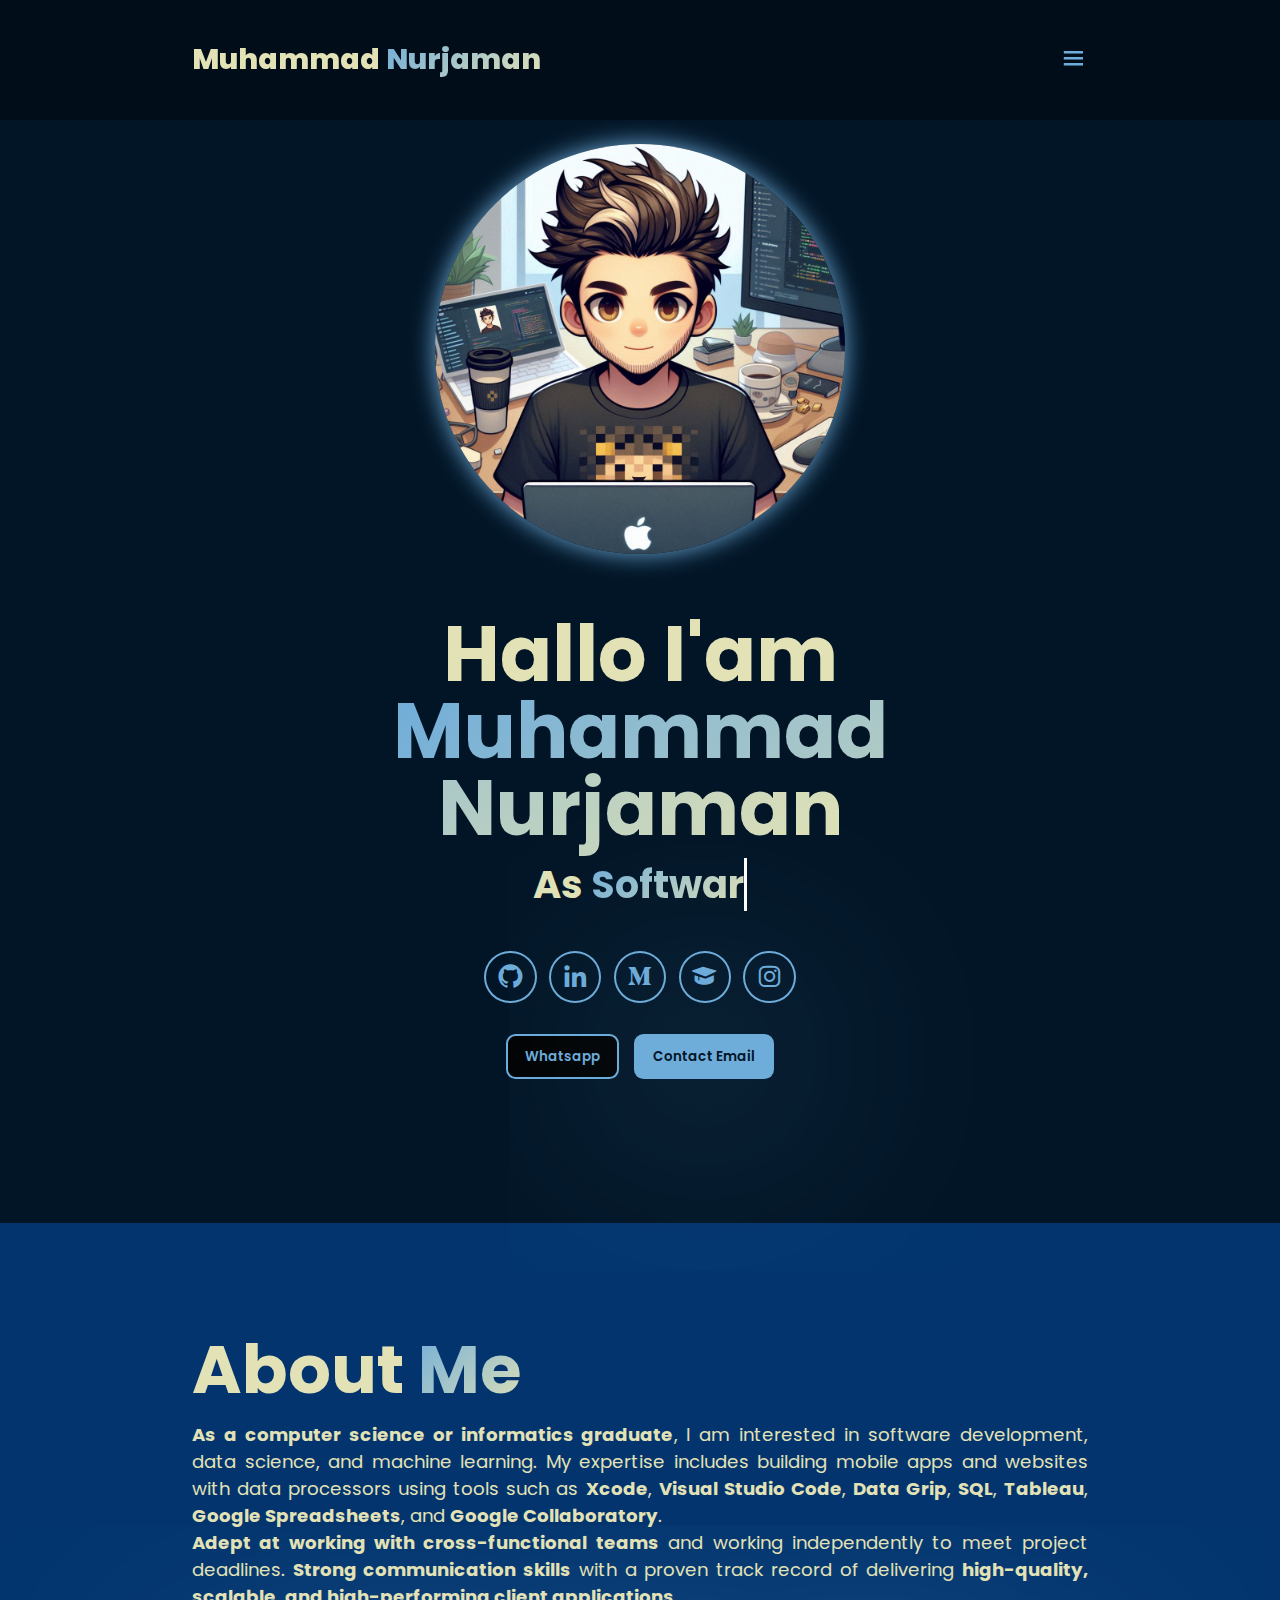
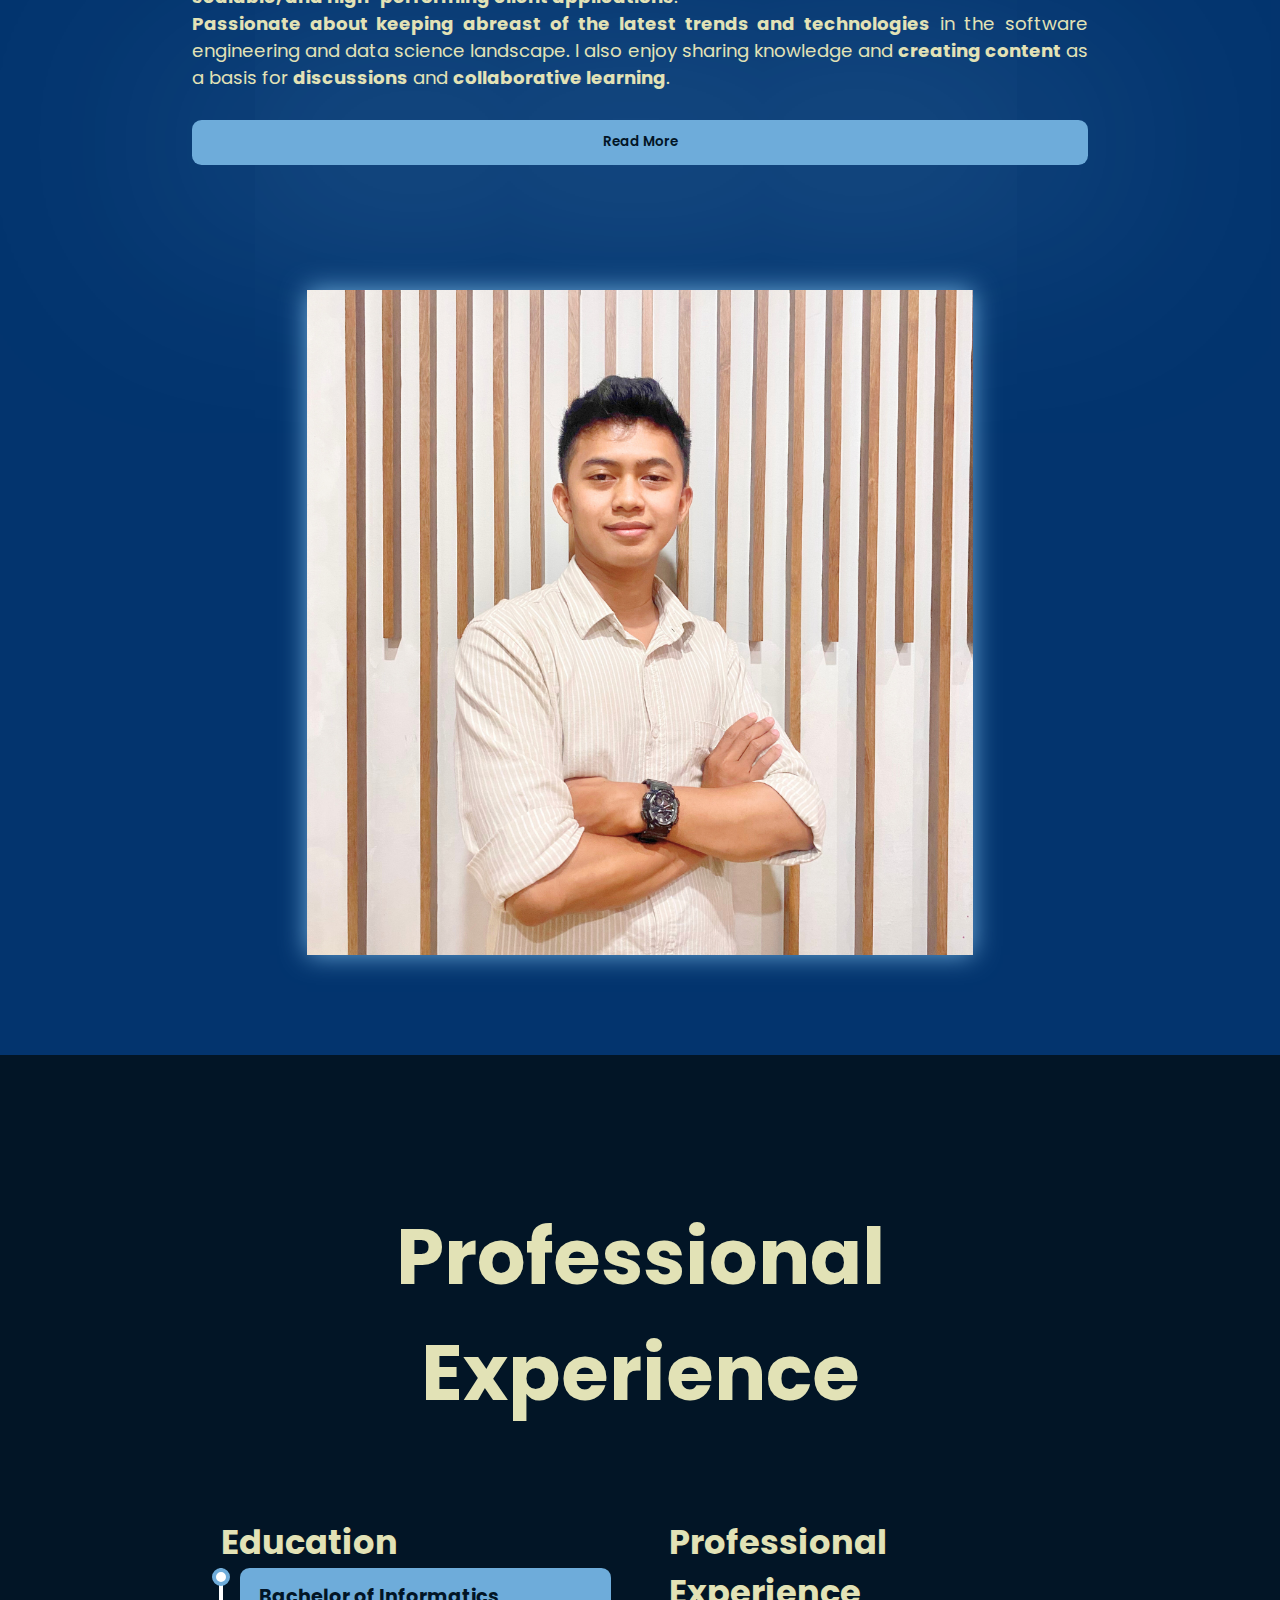
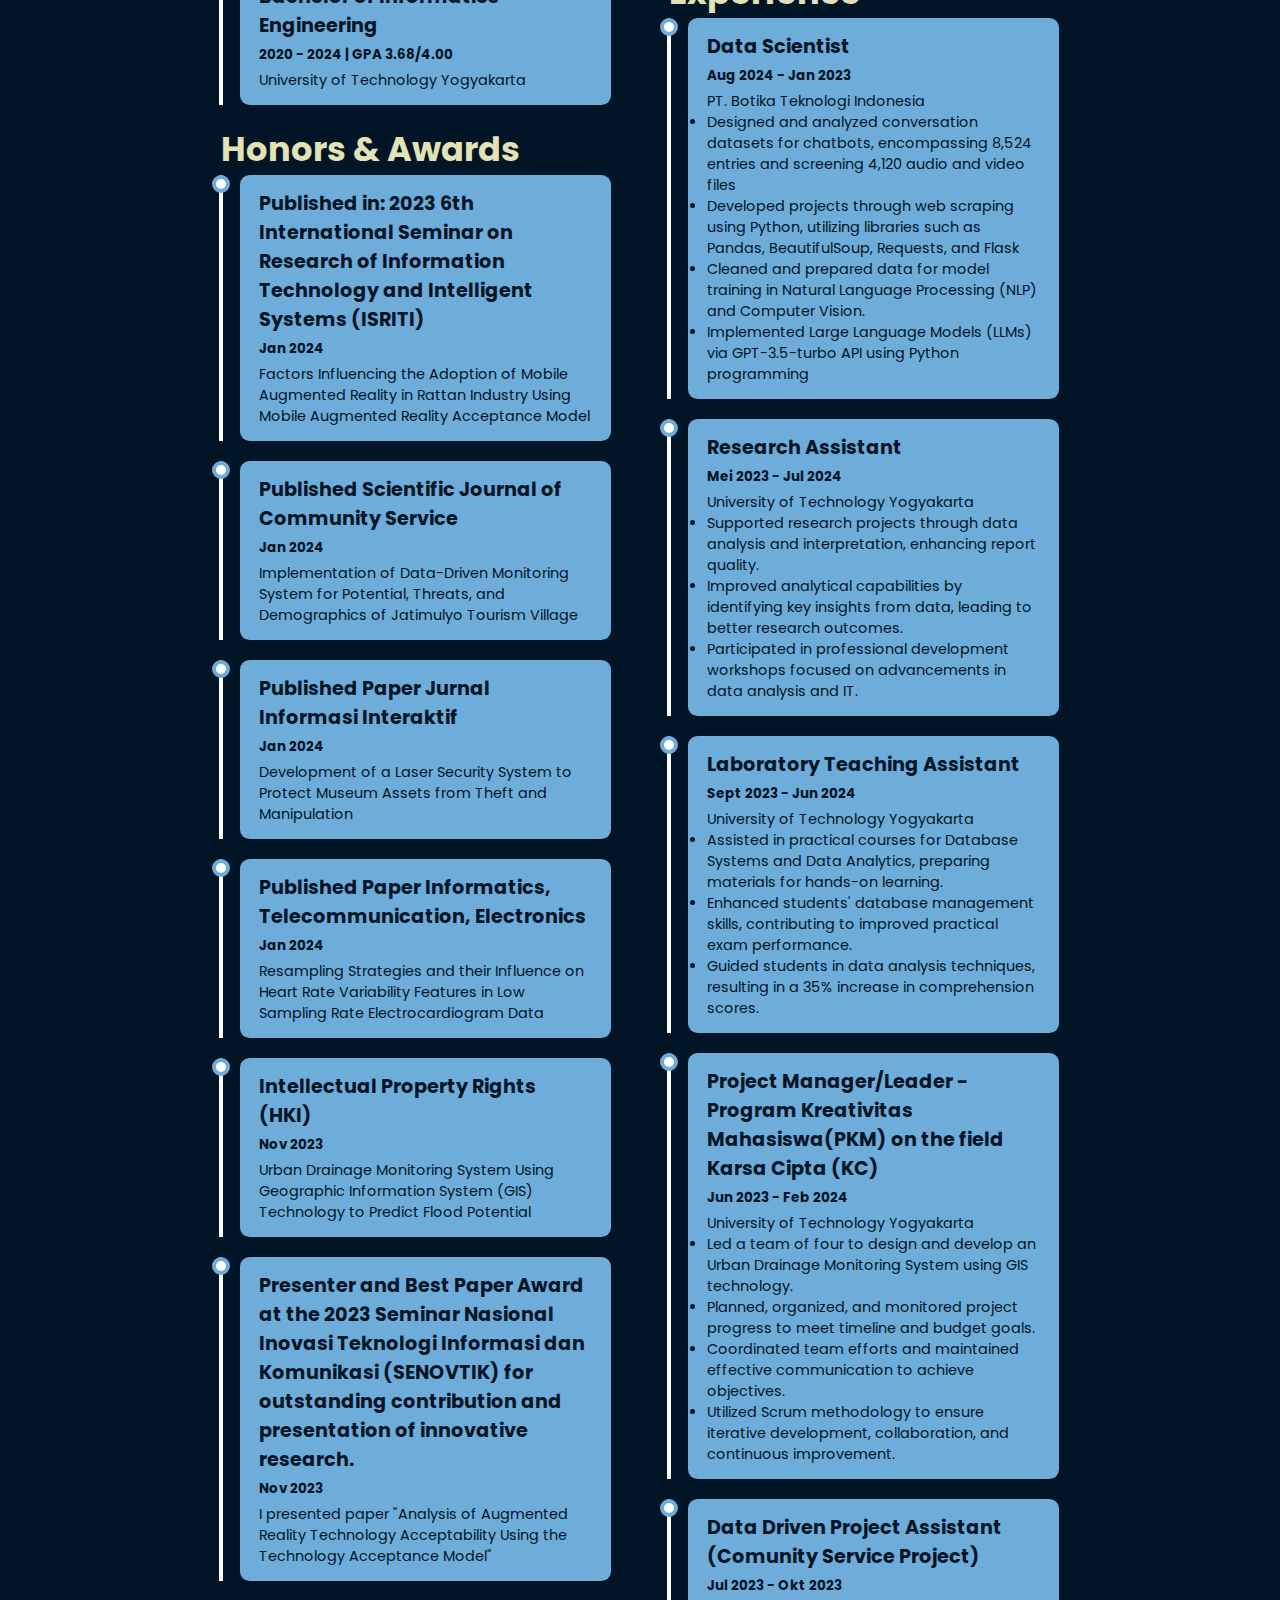
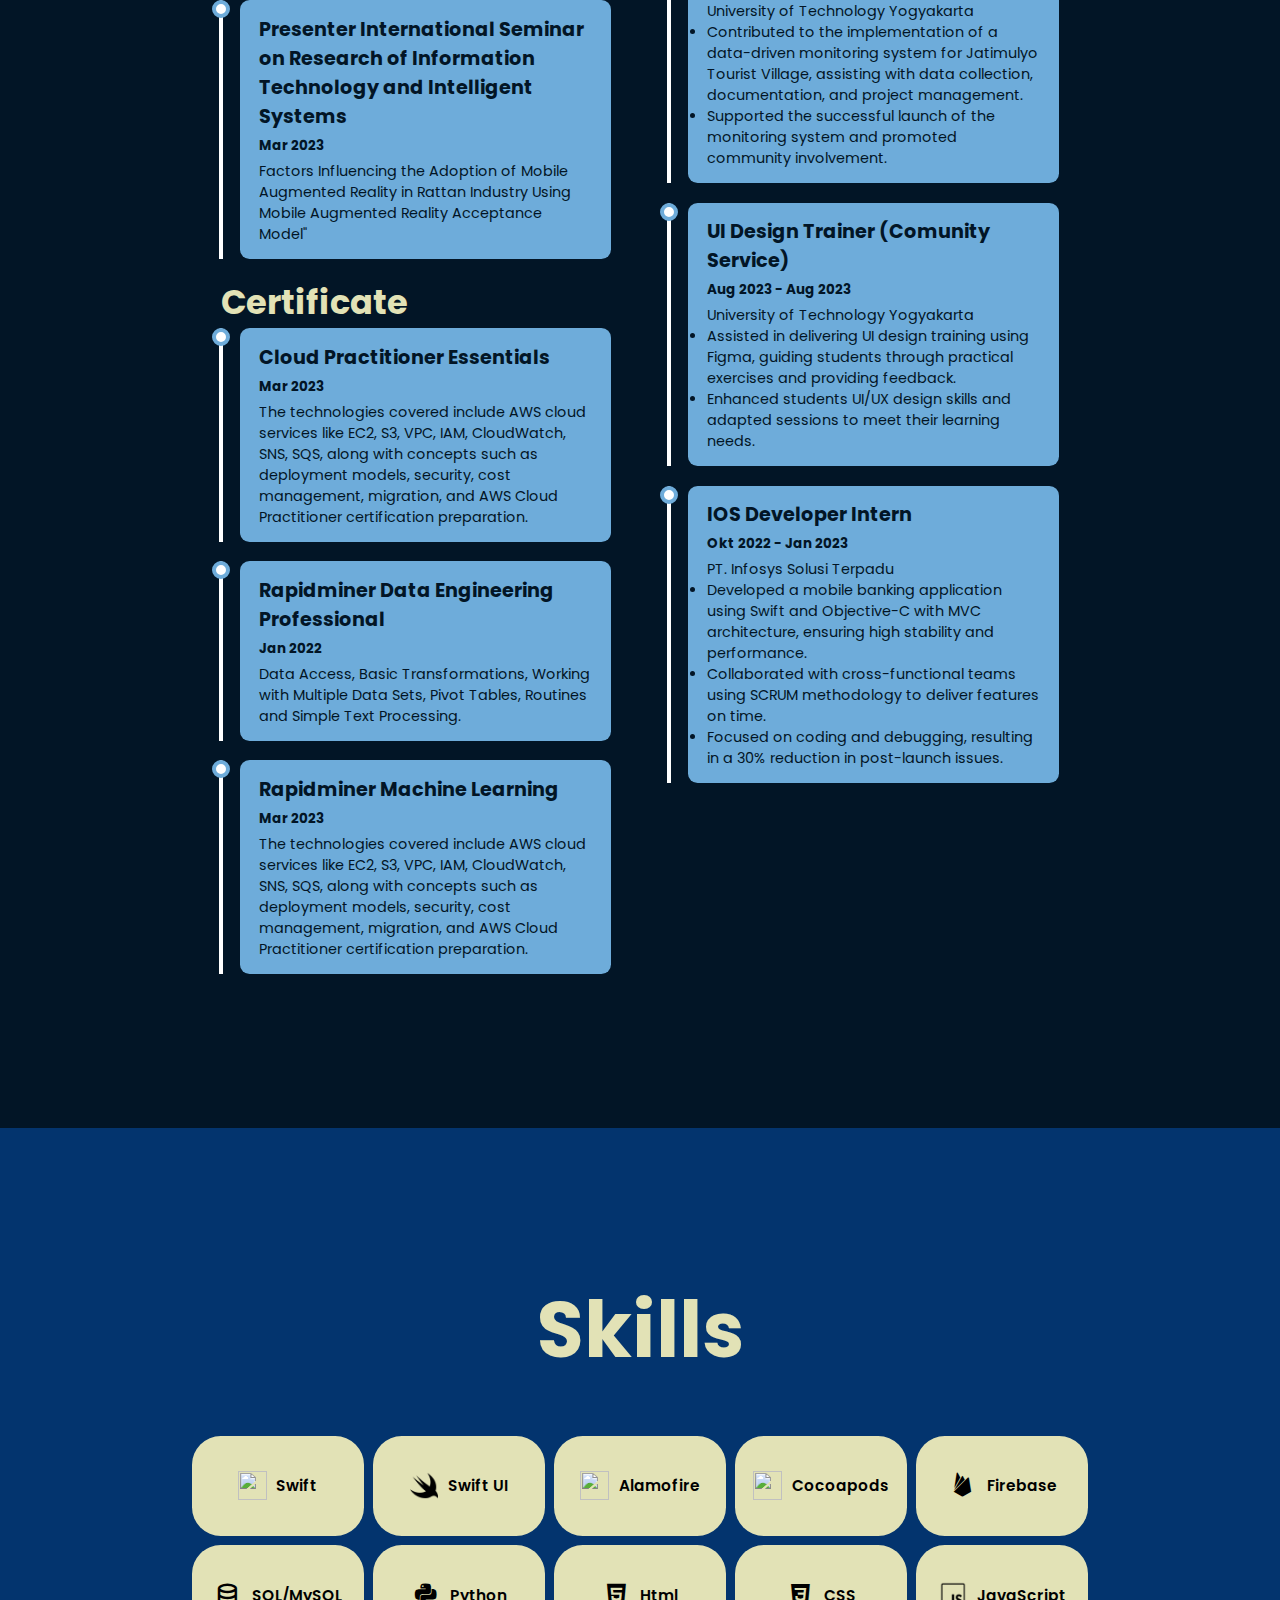
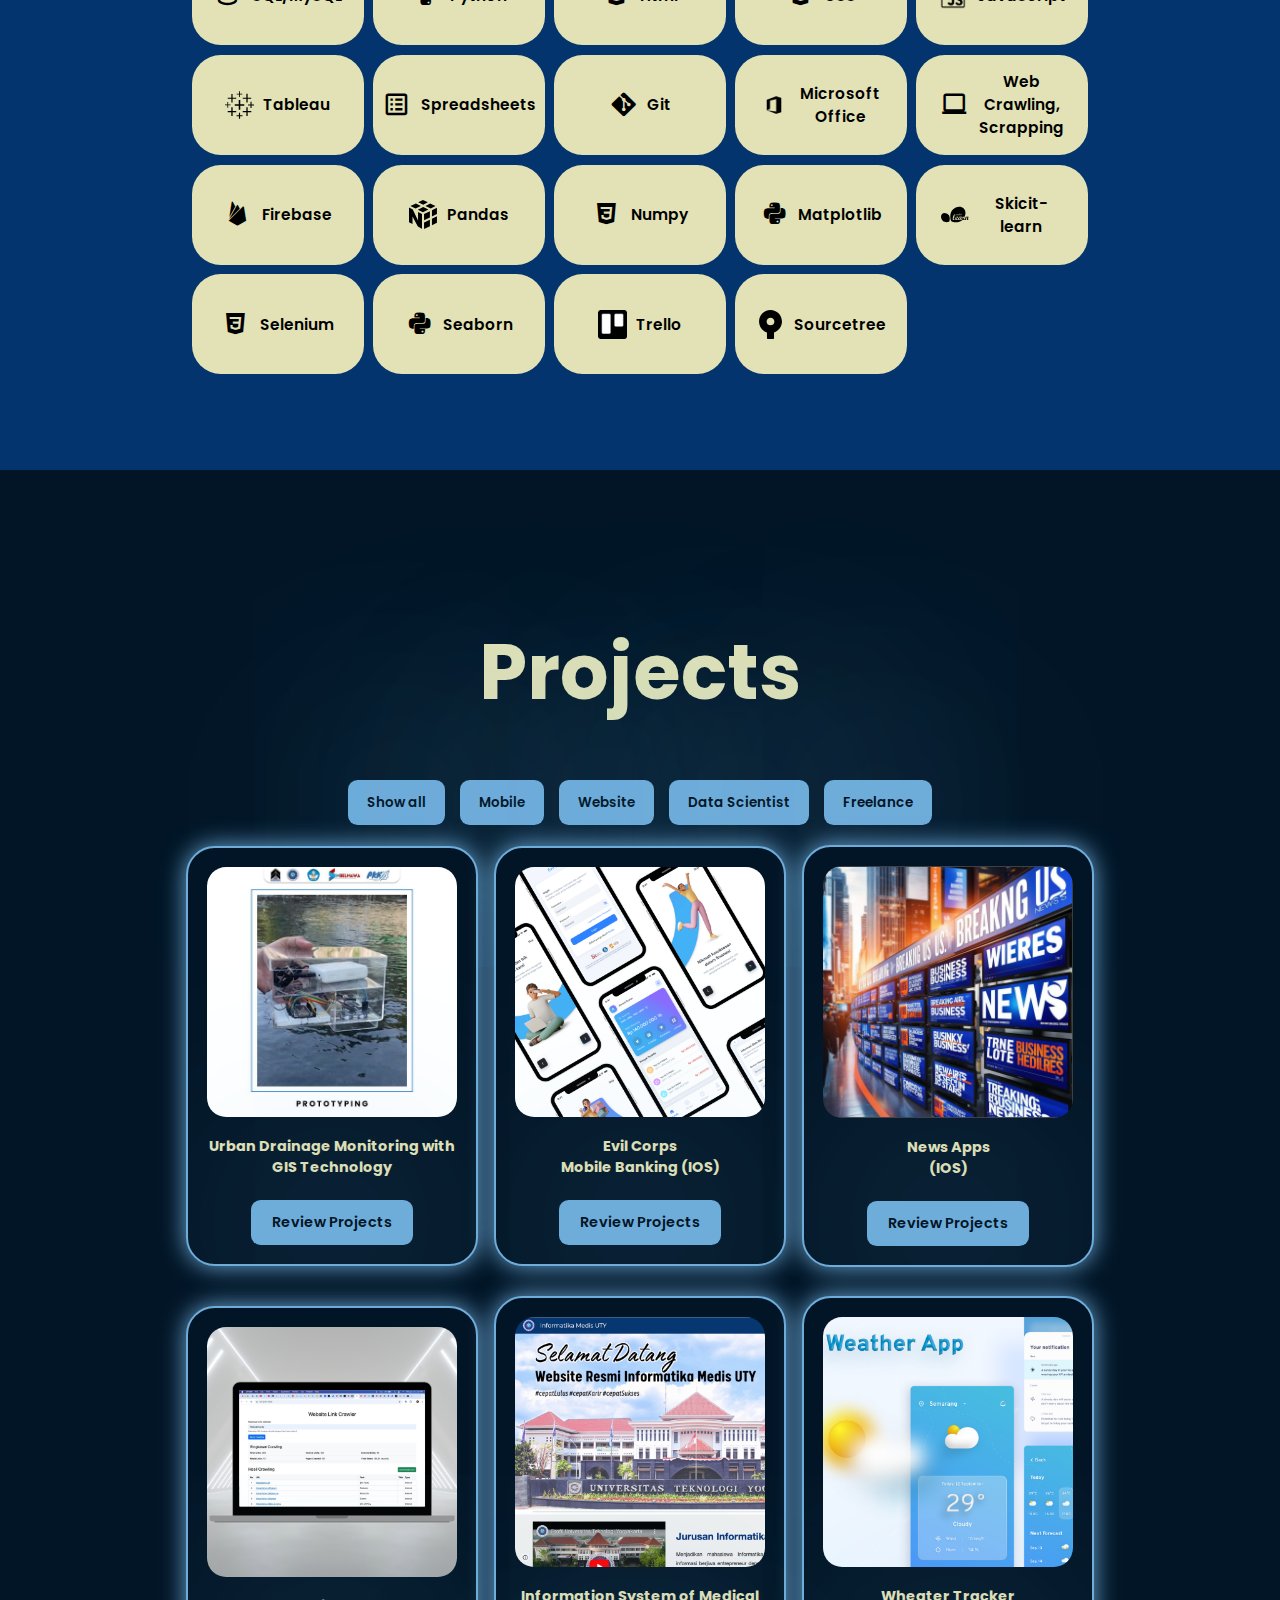
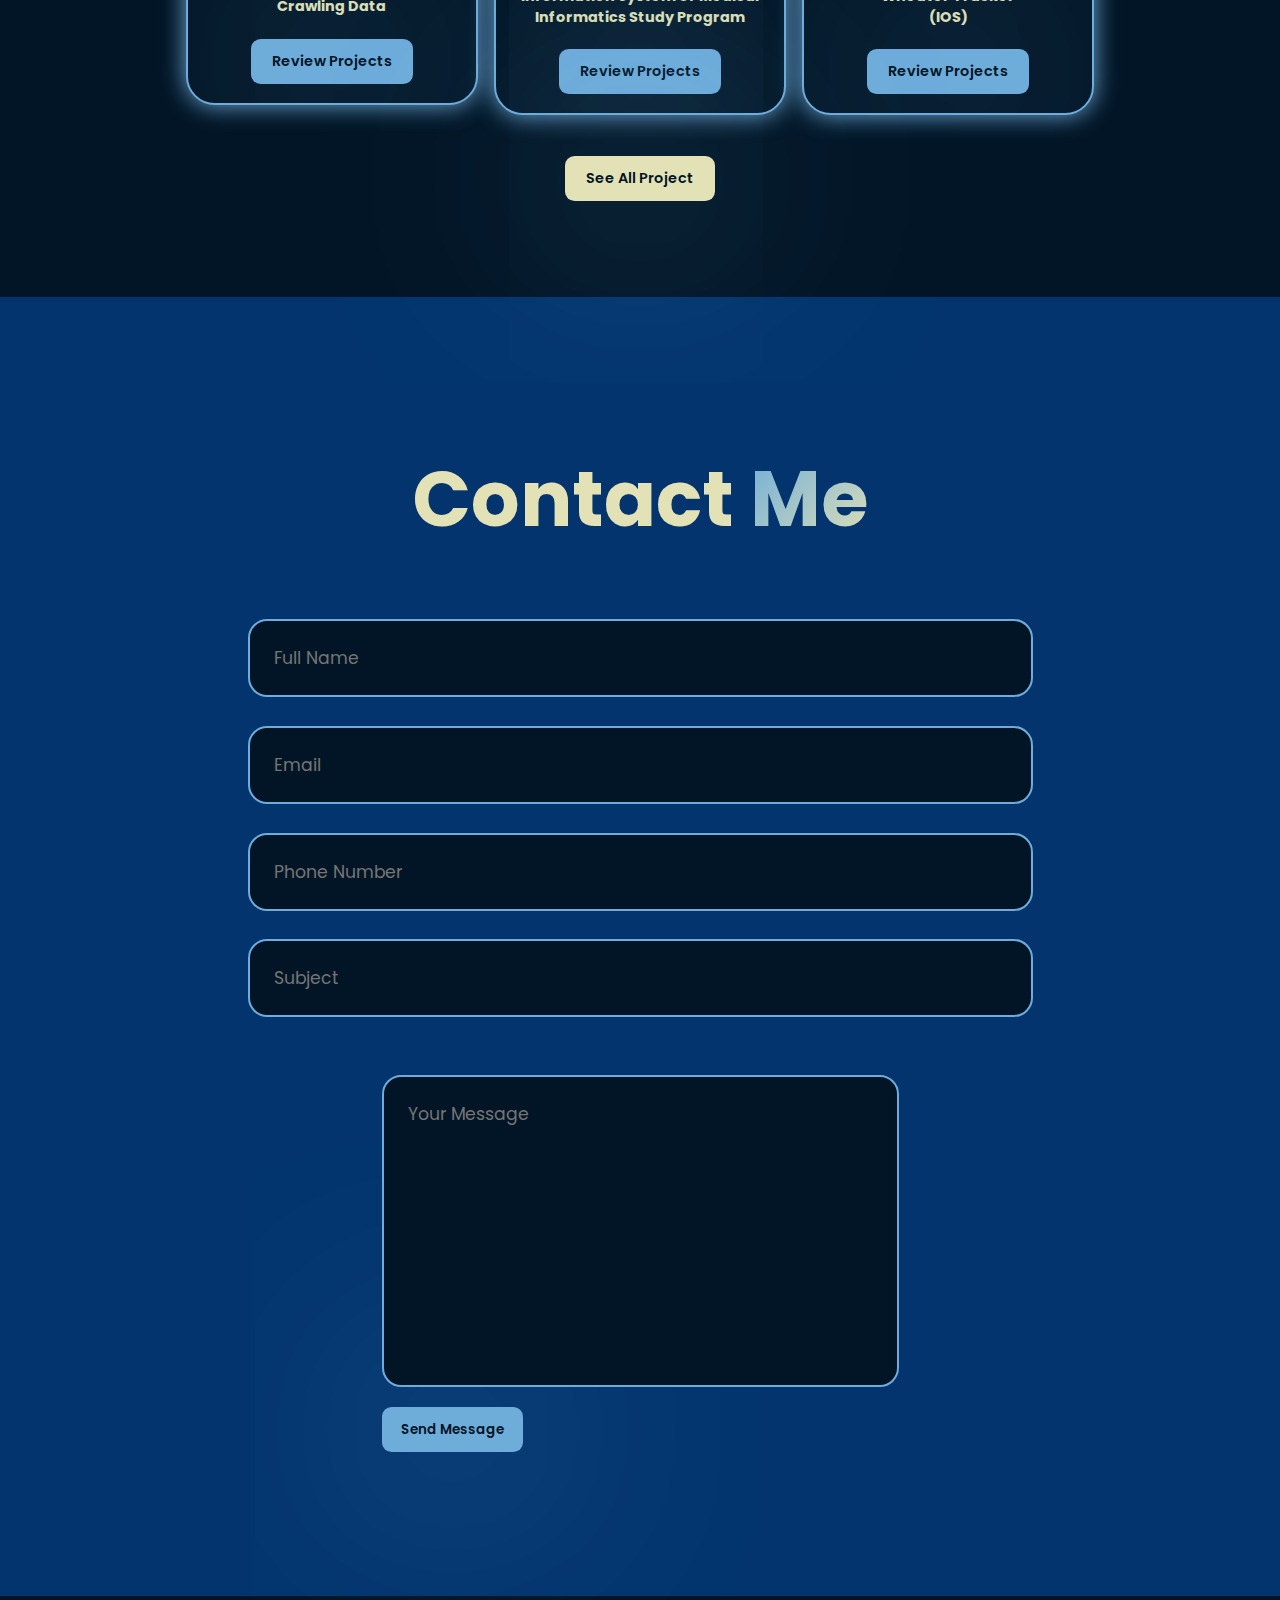
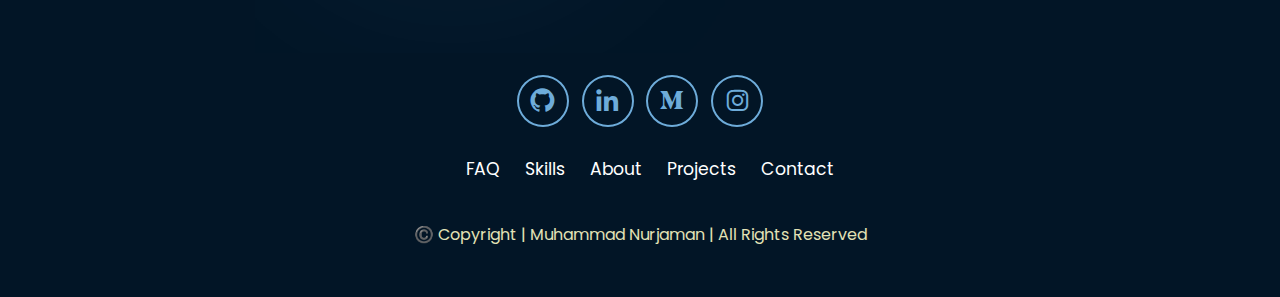
==== index.html @ c0adcf20 "add portfolio" ====
<!DOCTYPE html>
<html lang="en">
  <head>
    <meta charset="UTF-8" />
    <meta name="viewport" content="width=device-width, initial-scale=1.0" />
    <link rel="stylesheet" href="style.css" />
    <link href="https://unpkg.com/boxicons@2.1.4/css/boxicons.min.css" rel="stylesheet" />
    <link rel="preconnect" href="https://fonts.googleapis.com" />
    <link rel="preconnect" href="https://fonts.gstatic.com" crossorigin />
    <link href="https://fonts.googleapis.com/css2?family=Poppins:ital,wght@0,100;0,200;0,300;0,400;0,500;0,600;0,700;0,800;0,900;1,100;1,200;1,300;1,400;1,500;1,600;1,700;1,800;1,900&display=swap" rel="stylesheet" />
    
    
    <title>Mnrjaman Portfolio</title>
  </head>
  <body>
    <header class="header">
      <a href="#home" class="logo">Muhammad<span> Nurjaman</span></a>
      <i class="bx bx-menu" id="menu-icon"></i>
      <nav class="navbar">
        <a href="#home">Home</a>
        <a href="#about">About</a>
        <a href="#experience">Experience</a>
        <a href="#skills">Skills</a>
        <a href="#projects">Projects</a>
        <a href="#contact">Contact</a>
      </nav>

    </header>

    <section class="home" id="home">
      <div class="home-content">
        <h1>Hallo I'am <span>Muhammad Nurjaman</span></h1>
        <h3>As <a href="" class="typewrite" data-period="2000" data-type='[ "Software Engineer", "Data Scientist", "Researcher" ]'><span class="wrap"></span>
        </a>
        </h3>


        <div class="social-icons">
          <a href="https://github.com/mnurjaman" target="_blank">
            <i class="bx bxl-github"></i>
          </a>

          <a href="https://www.linkedin.com/in/muhammadnurjaman/" target="_blank">
            <i class="bx bxl-linkedin"></i>
          </a>

          <a href="https://medium.com/@mnurjaman035" target="_blank">
            <i class="bx bxl-medium"></i>
          </a>
          <a href="https://scholar.google.com/citations?hl=id&user=GEvh4AQAAAAJ&view_op=list_works" target="_blank">
            <i class='bx bxs-graduation'></i>
          </a>

          <a href="https://www.instagram.com/mnrjaman/" target="_blank">
            <i class="bx bxl-instagram"></i>
          </a>
        </div>

        <div class="btn-group">
          <a href="https://wa.me/+6285172470052" class="btn" target="_blank">Whatsapp</a>
          <a href="mailto:mnurjaman035@gmail.com" class="btn" target="_blank">Contact Email</a>
        </div>
      </div>

      <div class="home-img">
        <img src="/Assets/Icon/profile1.jpeg" alt="" />
      </div>
    </section>

    <section class="about" id="about">
      <div class="about-img">
        <img src="/Assets/Icon/profile.png" alt="" />
      </div>
      <div class="about-content">
        <h2>About <span>Me</span></h2>
        <p><strong>As a computer science or informatics graduate</strong>, I am interested in software development, data science, and machine learning. My expertise includes building mobile apps and websites with data processors using tools such as <strong>Xcode</strong>, <strong>Visual Studio Code</strong>, <strong>Data Grip</strong>, <strong>SQL</strong>, <strong>Tableau</strong>, <strong>Google Spreadsheets</strong>, and <strong>Google Collaboratory</strong>.</p>
        <p><strong>Adept at working with cross-functional teams</strong> and working independently to meet project deadlines. <strong>Strong communication skills</strong> with a proven track record of delivering <strong>high-quality, scalable, and high-performing client applications</strong>.</p>
        <p><strong>Passionate about keeping abreast of the latest trends and technologies</strong> in the software engineering and data science landscape. I also enjoy sharing knowledge and <strong>creating content</strong> as a basis for <strong>discussions</strong> and <strong>collaborative learning</strong>.</p>


        <a href="#experience" class="btn">Read More</a>
      </div>
    </section>

    <section class="experience" id="experience">
      <h2 class="heading">Professional Experience</h2>
      <section class="timeline-section">
        <div class="timeline-grid">
          <!-- Grid Kiri -->
          <div class="timeline-column left-column">
            <h2>Education</h2>
            <div class="timeline-item">
              <div class="timeline-line">
                <div class="timeline-circle"></div>
              </div>
              <div class="timeline-content">
                <h3>Bachelor of Informatics Engineering</h3>
                <h4>2020 - 2024 | GPA 3.68/4.00</h4>
                <p>University of Technology Yogyakarta</p>
              </div>
            </div>
            <h2>Honors & Awards</h2>
            <div class="timeline-item">
              <div class="timeline-line">
                <div class="timeline-circle"></div>
              </div>
              <div class="timeline-content">
                <h3>Published in: 2023 6th International Seminar on Research of Information Technology and Intelligent Systems (ISRITI)</h3>
                <h4>Jan 2024</h4>
                <p>Factors Influencing the Adoption of Mobile Augmented Reality in Rattan Industry Using Mobile Augmented Reality Acceptance Model</p>
              </div>
            </div>
            <div class="timeline-item">
              <div class="timeline-line">
                <div class="timeline-circle"></div>
              </div>
              <div class="timeline-content">
                <h3>Published Scientific Journal of Community Service</h3>
                <h4>Jan 2024</h4>
                <p>Implementation of Data-Driven Monitoring System for Potential, Threats, and Demographics of Jatimulyo Tourism Village</p>
              </div>
            </div>
            <div class="timeline-item">
              <div class="timeline-line">
                <div class="timeline-circle"></div>
              </div>
              <div class="timeline-content">
                <h3>Published Paper Jurnal Informasi Interaktif </h3>
                <h4>Jan 2024</h4>
                <p>Development of a Laser Security System to Protect Museum Assets from Theft and Manipulation</p>
              </div>
            </div>
            <div class="timeline-item">
              <div class="timeline-line">
                <div class="timeline-circle"></div>
              </div>
              <div class="timeline-content">
                <h3>Published Paper Informatics, Telecommunication, Electronics</h3>
                <h4>Jan 2024</h4>
                <p>Resampling Strategies and their Influence on Heart Rate Variability Features in Low Sampling Rate Electrocardiogram Data</p>
              </div>
            </div>
            <div class="timeline-item">
              <div class="timeline-line">
                <div class="timeline-circle"></div>
              </div>
              <div class="timeline-content">
                <h3>Intellectual Property Rights (HKI)</h3>
                <h4>Nov 2023</h4>
                <p>Urban Drainage Monitoring System Using Geographic Information System (GIS) Technology to Predict Flood Potential</p>
              </div>
            </div>
            <div class="timeline-item">
              <div class="timeline-line">
                <div class="timeline-circle"></div>
              </div>
              <div class="timeline-content">
                <h3>Presenter and Best Paper Award at the 2023 Seminar Nasional Inovasi Teknologi Informasi dan Komunikasi (SENOVTIK) for outstanding contribution and presentation of innovative research.</h3>
                <h4>Nov 2023</h4>
                <p>I presented paper "Analysis of Augmented Reality Technology Acceptability Using the Technology Acceptance Model"</p>
              </div>
            </div>
            <div class="timeline-item">
              <div class="timeline-line">
                <div class="timeline-circle"></div>
              </div>
              <div class="timeline-content">
                <h3>Presenter International Seminar on Research of Information Technology and Intelligent Systems</h3>
                <h4>Mar 2023</h4>
                <p>Factors Influencing the Adoption of Mobile Augmented Reality in Rattan Industry Using Mobile Augmented Reality Acceptance Model"</p>
              </div>
            </div>
            <!-- Certification -->
            <h2>Certificate</h2>
            <div class="timeline-item">
              <div class="timeline-line">
                <div class="timeline-circle"></div>
              </div>
              <div class="timeline-content">
                <h3>Cloud Practitioner Essentials</h3>
                <h4>Mar 2023</h4>
                <p>The technologies covered include AWS cloud services like EC2, S3, VPC, IAM, CloudWatch, SNS, SQS, along with concepts such as deployment models, security, cost management, migration, and AWS Cloud Practitioner certification preparation.</p>
              </div>
            </div>
            <div class="timeline-item">
              <div class="timeline-line">
                <div class="timeline-circle"></div>
              </div>
              <div class="timeline-content">
                <h3>Rapidminer Data Engineering Professional</h3>
                <h4>Jan 2022</h4>
                <p>Data Access, Basic Transformations, Working with Multiple Data Sets, Pivot Tables, Routines and Simple Text Processing.</p>
              </div>
            </div>
            <div class="timeline-item">
              <div class="timeline-line">
                <div class="timeline-circle"></div>
              </div>
              <div class="timeline-content">
                <h3>Rapidminer Machine Learning</h3>
                <h4>Mar 2023</h4>
                <p>The technologies covered include AWS cloud services like EC2, S3, VPC, IAM, CloudWatch, SNS, SQS, along with concepts such as deployment models, security, cost management, migration, and AWS Cloud Practitioner certification preparation.</p>
              </div>
            </div>
          </div>

          <!-- Grid Kanan -->
          <div class="timeline-column right-column">
            <h2>Professional Experience</h2>
            <div class="timeline-item">
              <div class="timeline-line">
                <div class="timeline-circle"></div>
              </div>
              <div class="timeline-content">
                <h3>Data Scientist</h3>
                <h4>Aug 2024 - Jan 2023</h4>
                <p>PT. Botika Teknologi Indonesia</p>
                  <li>Designed and analyzed conversation datasets for chatbots, encompassing 8,524 entries and screening 4,120 audio and video files</li>
                  <li>Developed projects through web scraping using Python, utilizing libraries such as Pandas, BeautifulSoup, Requests, and Flask</li>
                  <li>Cleaned and prepared data for model training in Natural Language Processing (NLP) and Computer Vision.</li>
                  <li>Implemented Large Language Models (LLMs) via GPT-3.5-turbo API using Python programming</li>
              </div>
            </div>
            <div class="timeline-item">
              <div class="timeline-line">
                <div class="timeline-circle"></div>
              </div>
              <div class="timeline-content">
                <h3>Research Assistant</h3>
                <h4>Mei 2023 - Jul 2024</h4>
                <p>University of Technology Yogyakarta</p>
                  <li>Supported research projects through data analysis and interpretation, enhancing report quality.</li>
                  <li>Improved analytical capabilities by identifying key insights from data, leading to better research outcomes.</li>
                  <li>Participated in professional development workshops focused on advancements in data analysis and IT.</li>
              </div>
            </div>
            <div class="timeline-item">
              <div class="timeline-line">
                <div class="timeline-circle"></div>
              </div>
              <div class="timeline-content">
                <h3>Laboratory Teaching Assistant</h3>
                <h4>Sept 2023 - Jun 2024</h4>
                <p>University of Technology Yogyakarta</p>
                  <li>Assisted in practical courses for Database Systems and Data Analytics, preparing materials for hands-on learning.</li>
                  <li>Enhanced students' database management skills, contributing to improved practical exam performance.</li>
                  <li>Guided students in data analysis techniques, resulting in a 35% increase in comprehension scores.</li>
              </div>
            </div>
            <div class="timeline-item">
              <div class="timeline-line">
                <div class="timeline-circle"></div>
              </div>
              <div class="timeline-content">
                <h3>Project Manager/Leader - Program Kreativitas Mahasiswa(PKM) on the field Karsa Cipta (KC)</h3>
                <h4>Jun 2023 - Feb 2024</h4>
                <p>University of Technology Yogyakarta</p>
                  <li>Led a team of four to design and develop an Urban Drainage Monitoring System using GIS technology.</li>
                  <li>Planned, organized, and monitored project progress to meet timeline and budget goals.</li>
                  <li>Coordinated team efforts and maintained effective communication to achieve objectives.</li>
                  <li>Utilized Scrum methodology to ensure iterative development, collaboration, and continuous improvement.</li>
              </div>
            </div>
            <div class="timeline-item">
              <div class="timeline-line">
                <div class="timeline-circle"></div>
              </div>
              <div class="timeline-content">
                <h3>Data Driven Project Assistant (Comunity Service Project)</h3>
                <h4>Jul 2023 - Okt 2023</h4>
                <p>University of Technology Yogyakarta</p>
                  <li>Contributed to the implementation of a data-driven monitoring system for Jatimulyo Tourist Village, assisting with data collection, documentation, and project management.</li>
                  <li>Supported the successful launch of the monitoring system and promoted community involvement.</li>
              </div>              
          </div>
                      <div class="timeline-item">
              <div class="timeline-line">
                <div class="timeline-circle"></div>
              </div>
              <div class="timeline-content">
                <h3>UI Design Trainer (Comunity Service)</h3>
                <h4>Aug 2023 - Aug 2023</h4>
                <p>University of Technology Yogyakarta</p>
                  <li>Assisted in delivering UI design training using Figma, guiding students through practical exercises and providing feedback.</li>
                  <li>Enhanced students UI/UX design skills and adapted sessions to meet their learning needs.</li>
              </div>              
          </div>
                      <div class="timeline-item">
              <div class="timeline-line">
                <div class="timeline-circle"></div>
              </div>
              <div class="timeline-content">
                <h3>IOS Developer Intern</h3>
                <h4>Okt 2022 - Jan 2023</h4>
                <p>PT. Infosys Solusi Terpadu</p>
                  <li>Developed a mobile banking application using Swift and Objective-C with MVC architecture, ensuring high stability and performance.</li>
                  <li>Collaborated with cross-functional teams using SCRUM methodology to deliver features on time.</li>
                  <li>Focused on coding and debugging, resulting in a 30% reduction in post-launch issues.</li>
              </div>              
          </div>
        </div>
      </section>
    </section>
    <!-- SKills -->
    <section class="skills" id="skills">
      <h2 class="heading">Skills</h2>

      <div class="skills-container">
        <!-- Skill Swift -->
        <div class="skills-box">
          <div class="skills-info">
            <img src="/Assets/icon/swift.png"  class="skill-icon"> 
            <p>Swift</p>
          </div>
        </div>
        <!-- Skill SwiftUI -->
        <div class="skills-box">
          <div class="skills-info">
            <img src="/Assets/Icon/swiftui.png"  class="skill-icon"> 
            <p>Swift UI</p>
          </div>
        </div>
        <!-- Skill Alamofire -->
        <div class="skills-box">
          <div class="skills-info">
            <img src="/Assets/icon/http.svg"  class="skill-icon">
            <p>Alamofire</p>
          </div>
        </div>
        <!-- Skill Cocoapods -->
        <div class="skills-box">
          <div class="skills-info">
            <img src="/Assets/icon/c.png"  class="skill-icon">
            <p>Cocoapods</p>
          </div>
        </div>
        <!-- Skill Firebase -->
        <div class="skills-box">
          <div class="skills-info">
            <i class="bx bxl-firebase"></i>
            <p>Firebase</p>
          </div>
        </div>
        <!-- Skill Data -->
        <div class="skills-box">
          <div class="skills-info">
            <i class="bx bx-data"></i> <!-- Icon for Python -->
            <p>SQL/MySQL</p> <!-- Text for Python -->
          </div>
        </div>

        <!-- Skill Python -->
        <div class="skills-box">
          <div class="skills-info">
            <i class="bx bxl-python"></i>
            <p>Python</p>
          </div>
        </div>

        <!-- Skill HTML -->
        <div class="skills-box">
          <div class="skills-info">
            <i class="bx bxl-html5"></i>
            <p>Html</p>
          </div>
        </div>

        <!-- Skill CSS -->
        <div class="skills-box">
          <div class="skills-info">
            <i class="bx bxl-css3"></i>
            <p>CSS</p>
          </div>
        </div>
        <!-- Skill JS -->
        <div class="skills-box">
          <div class="skills-info">
            <img src="/Assets/Icon/js.png" class="skill-icon">
            <p>JavaScript</p>
          </div>
        </div>
        <!-- Skill Tableau -->
        <div class="skills-box">
          <div class="skills-info">
            <img src="/Assets/Icon/tableau.svg" class="skill-icon">
            <p>Tableau</p>
          </div>
        </div>
        <!-- Skill Spreadsheets -->
        <div class="skills-box">
          <div class="skills-info">
            <i class='bx bx-spreadsheet'></i>
            <p>Spreadsheets</p>
          </div>
        </div>
        <!-- Skill Git -->
        <div class="skills-box">
          <div class="skills-info">
            <i class="bx bxl-git"></i>
            <p>Git</p>
          </div>
        </div>
        <!-- Skill Microsoft Office -->
        <div class="skills-box">
          <div class="skills-info">
            <img src="/Assets/Icon/mo.png" class="skill-icon">
            <p>Microsoft Office</p>
          </div>
        </div>
        <!-- Skill Web Crawling -->
        <div class="skills-box">
          <div class="skills-info">
            <i class='bx bx-laptop'></i>
            <p>Web Crawling, Scrapping</p>
          </div>
        </div>
        <!-- Skill Firebase -->
        <div class="skills-box">
          <div class="skills-info">
            <i class="bx bxl-firebase"></i>
            <p>Firebase</p>
          </div>
        </div>
        <!-- Skill Pandas -->
        <div class="skills-box">
          <div class="skills-info">
            <img src="/Assets/Icon/numpy.svg"  class="skill-icon">
            <p>Pandas</p>
          </div>
        </div>
        <!-- Skill Numpy -->
        <div class="skills-box">
          <div class="skills-info">
            <i class="bx bxl-css3"></i>
            <p>Numpy</p>
          </div>
        </div>
        <!-- Skill Matplotlib -->
        <div class="skills-box">
          <div class="skills-info">
            <i class="bx bxl-python"></i>
            <p>Matplotlib</p>
          </div>
        </div>
        <!-- Skill Skicit-learn -->
        <div class="skills-box">
          <div class="skills-info">
            <img src="/Assets/Icon/sc.svg" class="skill-icon">
            <p>Skicit-learn</p>
          </div>
        </div>
        <!-- Skill Selenium -->
        <div class="skills-box">
          <div class="skills-info">
            <i class="bx bxl-css3"></i>
            <p>Selenium</p>
          </div>
        </div>
        <!-- Skill Selenium -->
        <div class="skills-box">
          <div class="skills-info">
            <i class="bx bxl-python"></i>
            <p>Seaborn</p>
          </div>
        </div>
        <!-- Skill Trello -->
        <div class="skills-box">
          <div class="skills-info">
            <img src="/Assets/Icon/trello.png" class="skill-icon">
            <p>Trello</p>
          </div>
        </div>
        <div class="skills-box">
          <div class="skills-info">
            <img src="/Assets/Icon/sourcetree.svg" class="skill-icon">
            <p>Sourcetree</p>
          </div>
        </div>
    </section>

<!-- PROJECTS -->
    <section class="projects" id="projects">
      <h2 class="heading">Projects</h2>
      <div id="myBtnContainer">
        <a href="/projects.html" class="btn active" target="_blank"> Show all</a>
        <button class="btn" onclick="filterSelection('mobile')">Mobile</button>
        <button class="btn" onclick="filterSelection('web')">Website</button>
        <button class="btn" onclick="filterSelection('data')"> Data Scientist</button>
        <button class="btn" onclick="filterSelection('freelance')"> Freelance</button>
      </div>
      <div class="projects-box">
        <div class="project-card" data-category="web">
          <img src="/Assets//projects/P1.jpg" alt="" />
          <h3>Urban Drainage Monitoring with GIS Technology</h3>
          <a href="https://medium.com/@mnurjaman035/sigisi-urban-drainage-monitoring-system-with-geographic-information-system-gis-technology-to-309dcb2235c4" class="btn" target="_blank" rel="noopener noreferrer">Review Projects</a>
        </div>

        <div class="project-card" data-category="mobile">
          <img src="/Assets//projects/P2.png" alt="" />
          <h3>Evil Corps<br> Mobile Banking (IOS)</h3>
          <a href="https://github.com/mnurjaman/EvilCorps_Mbanking" class="btn" target="_blank" rel="noopener noreferrer">Review Projects</a>
        </div>

        <div class="project-card" data-category="mobile">
          <img src="/Assets/projects/P3.png" alt="" />
          <h3>News Apps <br>(IOS)</h3>
          <a href="https://github.com/mnurjaman/NewsApps" class="btn" target="_blank" rel="noopener noreferrer">Review Projects</a>
        </div>
        
        <div class="project-card" data-category="data">
          <img src="/Assets/projects/P9.png" alt="" />
          <h3>Crawling Data</h3>
          <a href="https://github.com/mnurjaman/barbershop" class="btn" target="_blank" rel="noopener noreferrer">Review Projects</a>
        </div>

        <div class="project-card" data-category="web">
          <img src="/Assets/projects/P4.png" alt="" />
          <h3>Information System of Medical Informatics Study Program</h3>
          <a href="https://sites.google.com/uty.ac.id/informed-uty/home" class="btn" target="_blank" rel="noopener noreferrer">Review Projects</a>
        </div>

        <div class="project-card" data-category="mobile">
          <img src="/Assets/projects/P5.png" alt="" />
          <h3>Wheater Tracker <br>(IOS)</h3>
          <a href="https://github.com/mnurjaman/WeatherTracker" class="btn" target="_blank" rel="noopener noreferrer">Review Projects</a>
        </div>

        <div class="project-card" data-category="web">
          <img src="/Assets/projects/P6.png" alt="" />
          <h3>Job Vacancy Management CMS Website with SAW Method</h3>
          <a href="https://github.com/mnurjaman/job_hunt_saw" class="btn" target="_blank" rel="noopener noreferrer">Review Projects</a>
        </div>
        <div class="project-card" data-category="freelance">
          <img src="/Assets/projects/P7.png" alt="" />
          <h3>Manage Instagram Account Studi Program</h3>
          <a href="https://www.instagram.com/informed.uty/" class="btn" target="_blank" rel="noopener noreferrer">Review Projects</a>
        </div>
        
      </div>
      <div class="see-all-btn-container">
        <a href="projects.html" class="btn" target="_blank">See All Project</a>
      </div>
    </section>


    <section class="contact" id="contact">
      <h2 class="heading">Contact <span>Me</span></h2>
      <form action="#" onsubmit="return validateForm()">
        <div class="input-group">
          <div class="input-box">
            <input type="text" id="fullName" placeholder="Full Name" required />
            <input type="email" id="email" placeholder="Email" required />
          </div>
          
          <div class="input-box">
            <input type="number" id="phoneNumber" placeholder="Phone Number" required />
            <input type="text" id="subject" placeholder="Subject" required />
          </div>
        </div>
        
        <div class="input-group-2">
          <textarea id="message" placeholder="Your Message" cols="30" rows="10" required></textarea>
          <input type="submit" value="Send Message" class="btn" />
        </div>
      </form>

    </section>

    <footer class="footer">
      <div class="social-icons">
          <a href="#">
            <i class="bx bxl-github"></i>
          </a>

          <a href="#">
            <i class="bx bxl-linkedin"></i>
          </a>

          <a href="#">
            <i class="bx bxl-medium"></i>
          </a>

          <a href="#">
            <i class="bx bxl-instagram"></i>
          </a>
        </div>
      </div>

      <ul class="list">
        <li>
          <a href="#">FAQ</a>
        </li>
        <li>
          <a href="#skills">Skills</a>
        </li>
        <li>
          <a href="#about">About</a>
        </li>
        <li>
          <a href="#projects">Projects</a>
        </li>
         <li>
          <a href="#contact">Contact</a>
        </li>
      </ul>

      <p class="copyright">
        ©️ Copyright | Muhammad Nurjaman | All Rights Reserved
      </p>
    </footer>
    <script src="script.js"></script>
  </body>
</html>
---- style.css ----
* {
  margin: 0;
  padding: 0;
  box-sizing: border-box;
  text-decoration: none;
  scroll-behavior: smooth;
  font-family: "Poppins";
}
:root {
  --bg-color: #021526;
  --second-bg-color: #03346e;
  --text-color: #e2e2b6;
  --main-color: #6eacda;
}

html {
  font-size: 60%;
  overflow-x: hidden;
}
body {
  background-color: var(--bg-color);
  color: var(--text-color);
}

.header {
  position: fixed;
  width: 100%;
  top: 0;
  left: 0;
  padding: 4rem 15%;
  background-color: rgba(0, 0, 0, 0.3);
  backdrop-filter: blur(10px);
  display: flex;
  justify-content: space-between;
  align-items: center;
  z-index: 1000;
}
#menu-icon {
  font-size: 3rem;
  color: var(--main-color);
  display: none;
}
.logo {
  font-size: 3rem;
  color: var(--text-color);
  font-weight: 800;
  cursor: pointer;
  transition: 0.3 ease-in-out;
  -webkit-transition: 0.3 ease-in-out;
  -moz-transition: 0.3 ease-in-out;
  -ms-transition: 0.3 ease-in-out;
  -o-transition: 0.3 ease-in-out;
}

.logo:hover {
  transform: scale(1.1);
}
span {
  background: linear-gradient(135deg, #6eacda, #e2e2b6);
  background-clip: text;
  color: transparent;
}
.navbar a {
  font-size: 1.8rem;
  color: var(--text-color);
  margin-left: 4rem;
  font-weight: 500;
  transition: 0.3s ease-in-out;
  border-bottom: 3px solid transparent;
  -webkit-transition: 0.3s ease-in-out;
  -moz-transition: 0.3s ease-in-out;
  -ms-transition: 0.3s ease-in-out;
  -o-transition: 0.3s ease-in-out;
}

.navbar a:hover {
  color: var(--main-color);
  border-bottom: 3px solid var(--main-color);
}
.gradient-btn {
  font-size: 1.8rem;
  font-weight: 500;
  padding: 1rem 2rem;
  border-radius: 3rem;
  background: linear-gradient(135deg, #6eacda, #e2e2b6);
  letter-spacing: 1px;
  cursor: pointer;
  transition: 0.3s ease-in-out;
  color: #021526;
  border: none;
  text-wrap: nowrap;
}

.gradient-btn:hover {
  transform: scale(1.05);
}
section {
  min-height: 100vh;
  padding: 10rem 15%;
}
.home {
  display: flex;
  align-items: center;
  justify-content: center;
  gap: 15rem;
}
.home-content {
  display: flex;
  flex-direction: column;
  align-items: flex-end;
  text-align: right;
}
.home-content h1 {
  font-size: 8rem;
  font-weight: 700;
  margin-top: 1.5rem;
  line-height: 1;
}
.home-content h3 {
  margin: 1rem 0;
  font-size: 4rem;
}
.home-content p {
  font-size: 1.5rem;
  font-weight: 500;
  line-height: 1.8;
}
.home-img img {
  width: 32vw;
  border-radius: 50%;
  box-shadow: 0 0 25px var(--main-color);
  transition: 0.4s ease-in-out;
}
.home-img img:hover {
  box-shadow: 0 0 25px var(--main-color), 0 0 50px var(--main-color), 0 0 100px var(--main-color);
}
.home-img img {
  display: block;
  width: 32vw;
  height: 32vw;
  object-fit: cover;
  border-radius: 50%;
  box-shadow: 0 0 25px var(--main-color);
  transition: 0.4s ease-in-out;
}
.social-icons a {
  display: inline-flex;
  justify-content: center;
  align-items: center;
  font-size: 3rem;
  padding: 1rem;
  background: transparent;
  border: 2px solid var(--main-color);
  border-radius: 50%;
  color: var(--main-color);
  margin: 3rem 0.5rem;
  transition: 0.3s ease-in-out;
  -webkit-border-radius: 50%;
  -moz-border-radius: 50%;
  -ms-border-radius: 50%;
  -o-border-radius: 50%;
  -webkit-transition: 0.3s ease-in-out;
  -moz-transition: 0.3s ease-in-out;
  -ms-transition: 0.3s ease-in-out;
  -o-transition: 0.3s ease-in-out;
}
.social-icons a:hover {
  color: var(--text-color);
  background-color: var(--main-color);
  transform: scale(1.2) translateY(-5px);
  box-shadow: 0 0 25px var(--main-color);
  -webkit-transform: scale(1.2) translateY(-5px);
  -moz-transform: scale(1.2) translateY(-5px);
  -ms-transform: scale(1.2) translateY(-5px);
  -o-transform: scale(1.2) translateY(-5px);
}
.btn-group {
  display: flex;
  gap: 1.5rem;
}
.btn {
  display: flex; /* Menggunakan flexbox untuk konten tombol */
  justify-content: center; /* Menyelaraskan teks ke tengah secara horizontal */
  align-items: center; /* Menyelaraskan teks ke tengah secara vertikal */
  padding: 1rem 2rem; /* Menyelaraskan padding tombol */
  font-size: 1.5rem; /* Menetapkan ukuran font */
  font-weight: 600; /* Berat font */
  border-radius: 1rem; /* Menyediakan sudut yang membulat */
  background-color: var(--main-color); /* Warna latar belakang tombol */
  box-shadow: 0 0 25rem var(--main-color); /* Memberikan efek bayangan */
  color: var(--bg-color); /* Warna teks */
  text-align: center; /* Menyelaraskan teks secara horizontal */
  cursor: pointer; /* Mengubah kursor menjadi pointer */
  transition: 0.3s ease; /* Animasi transisi */
  border: 2px solid transparent; /* Menghilangkan border */
  margin-top: 2px; /* Memberikan jarak atas */
  min-height: 50px; /* Menyediakan tinggi minimum agar tombol seragam */
}

.btn:hover {
  transform: scale(1.05);
  box-shadow: 0 0 25px var(--main-color), 0 0 25px var(--main-color), 0 0 25px var(--main-color);
}
.btn-group a:nth-last-of-type(2) {
  background-color: black;
  color: var(--main-color);
  border: 2px solid var(--main-color);
  box-shadow: 0 0 25px transparent;
}
.about {
  display: flex;
  justify-content: center;
  align-items: center;
  gap: 10rem;
  background: var(--second-bg-color);
}
.about-img img {
  width: 32vw;
  border: 50%;
  box-shadow: 0 0 25px var(--main-color);
  transition: 0.4s ease-in-out;
  -webkit-transition: 0.4s ease-in-out;
  -moz-transition: 0.4s ease-in-out;
  -ms-transition: 0.4s ease-in-out;
  -o-transition: 0.4s ease-in-out;
}
.about-img img:hover {
  box-shadow: 0 0 25px var(--main-color), 0 0 50px var(--main-color), 0 0 100px var(--main-color);
}
.about-content h2 {
  font-size: 7rem;
  text-align: left;
}
.about-content p {
  font-size: 1.9rem;
  text-align: justify;
}
.about-content .btn {
  margin: 3rem 0;
}
::-webkit-scrollbar {
  width: 20px;
}
::-webkit-scrollbar-thumb {
  background-color: var(--main-color);
}
::-webkit-scrollbar-track {
  background-color: var(--bg-color);
}
/* Mengatur tampilan judul utama Professional Experience*/
.heading {
  text-align: center; /* Mengatur teks agar berada di tengah */
  font-size: 6rem; /* Ukuran font untuk heading */
  margin: 1rem 0; /* Margin atas dan bawah untuk heading */
}
/* Mengatur section utama */
.timeline-section {
  padding: 2rem 1rem;
  background-color: var(--bg-color); /* Warna latar belakang section */
  display: flex;
  justify-content: center;
}
/* Kontainer grid untuk timeline */
.timeline-grid {
  display: grid;
  grid-template-columns: repeat(2, 1fr); /* Dua kolom */
  gap: 2rem; /* Jarak antar kolom */
  width: 100%;
  max-width: 1200px;
  color: black;
}
.timeline-grid h2 {
  font-size: 3.5rem;
  color: var(--text-color);
}

/* Kolom kiri dan kanan */
.timeline-column {
  position: relative;
  padding: 2rem;
}

/* Timeline item */
.timeline-item {
  display: flex;
  align-items: center;
  margin-bottom: 2rem;
  position: relative; /* Perlu agar timeline-circle tidak keluar */
}

/* Garis vertikal di sebelah kiri */
.timeline-line {
  width: 4px;
  background-color: white;
  position: absolute;
  left: 50%;
  top: 0;
  bottom: 0;
  transform: translateX(-50%);
  border-top-left-radius: 50px;
  border-top-right-radius: 50px;
}

/* Lingkaran di setiap poin */
.timeline-circle {
  width: 18px;
  height: 18px;
  background-color: #fff;
  border: 4px solid var(--main-color);
  border-radius: 50%;
  position: absolute;
  left: 50%;
  transform: translateX(-50%); /* Posisikan lingkaran di tengah garis */
  top: 0; /* Sesuaikan posisi lingkaran dengan garis */
  z-index: 1;
}

/* Konten timeline */
.timeline-content {
  margin-left: 2rem;
  padding: 1rem 1.5rem;
  background-color: var(--main-color);
  color: var(--bg-color);
  border-radius: 1rem;
  cursor: pointer;
  border: 5px solid transparent;
  transition: 0.4s ease-in-out;
  -webkit-border-radius: 1rem;
  -moz-border-radius: 1rem;
  -ms-border-radius: 1rem;
  -o-border-radius: 1rem;
  -webkit-transition: 0.4s ease-in-out;
  -moz-transition: 0.4s ease-in-out;
  -ms-transition: 0.4s ease-in-out;
  -o-transition: 0.4s ease-in-out;
}
.timeline-content:hover {
  background: var(--second-bg-color);
  color: var(--main-color);
  border: 5px solid var(--main-color);
  transform: scale(1.03);
  -webkit-transform: scale(1.03);
  -moz-transform: scale(1.03);
  -ms-transform: scale(1.03);
  -o-transform: scale(1.03);
}
/* Heading dalam timeline */
.timeline-content h3 {
  font-size: 2rem;
  margin-bottom: 0.5rem;
}
.timeline-content h4 {
  font-size: 1.4rem;
  margin-bottom: 0.5rem;
}

/* Teks deskripsi */
.timeline-content p {
  font-size: 1.5rem;
}
.timeline-content li {
  font-size: 1.5rem;
}

/* Grid untuk kolom kiri */
.left-column .timeline-line {
  left: 0%; /* Garis berada di tengah kolom kiri */
}

/* Grid untuk kolom kanan */
.right-column .timeline-line {
  left: 0%; /* Garis berada di tengah kolom kanan */
}

/* Mengatur tampilan heading utama SKILS*/
.heading {
  text-align: center; /* Teks berada di tengah */
  font-size: 8rem; /* Ukuran font heading */
  margin: 5rem 0; /* Jarak atas dan bawah heading */
}

/* Mengatur tampilan bagian skills */
.skills {
  background-color: var(--second-bg-color); /* Warna latar belakang bagian skills */
  color: var(--main-color); /* Warna teks default */
}

/* Mengatur tampilan judul pada bagian skills */
.skills h2 {
  color: var(--text-color); /* Warna teks judul diambil dari variabel */
}

/* Kontainer untuk bagian skills, menggunakan grid */
.skills-container {
  display: grid; /* Menggunakan grid layout */
  grid-template-columns: repeat(auto-fit, minmax(150px, 1fr)); /* Kolom otomatis dengan lebar minimum 300px */
  align-items: center; /* Menyelaraskan item secara vertikal */
  gap: 1rem; /* Jarak antar elemen dalam grid */
}

/* Mengatur tampilan kotak skill */
.skills-box {
  display: flex;
  justify-content: center;
  align-items: center;
  background-color: var(--text-color);
  height: 100px;
  border-radius: 3rem;
  cursor: pointer;
  border: 5px solid transparent;
  transition: 0.4s ease-in-out;
}

/* Efek hover pada kotak skill */
.skills-box:hover {
  background: var(--main-color); /* Warna latar berubah saat hover */
  color: var(--second-bg-color); /* Warna teks berubah sesuai variabel */
  border: 5px solid var(--text-color); /* Border berubah warna */
  transform: scale(1.03); /* Sedikit membesar saat hover */
  /* Kompatibilitas untuk transformasi di berbagai browser */
  -webkit-transform: scale(1.03);
  -moz-transform: scale(1.03);
  -ms-transform: scale(1.03);
  -o-transform: scale(1.03);
}

/* Bagian informasi pada kotak skill */
.skills-info {
  display: flex; /* Menggunakan flexbox untuk menyusun ikon dan teks secara horizontal */
  flex-direction: row; /* Menyusun elemen secara horizontal */
  text-align: center; /* Teks berada di tengah */
  justify-content: center; /* Menyelaraskan elemen secara vertikal */
  align-items: center; /* Menyelaraskan elemen secara horizontal */
  padding: 2rem; /* Menambahkan ruang dalam kotak */
}
.skills-info img {
  width: 3rem;
  height: 3rem;
  margin-right: 1rem;
}

/* Judul dalam kotak skill */
.skills-info h4 {
  font-size: 3rem; /* Ukuran font judul */
  margin: 2rem 0; /* Jarak atas dan bawah judul */
  font-weight: 800; /* Ketebalan font */
}

/* Teks deskripsi dalam kotak skill */
.skills-info p {
  font-size: 1.6rem; /* Ukuran font untuk teks skill */
  font-weight: 600; /* Ketebalan font */
  color: black;
}

/* Ikon dalam kotak skill */
.skills-info i {
  font-size: 3rem; /* Ukuran ikon */
  margin-right: 1rem; /* Memberikan jarak antara ikon dan teks */
  color: black;
}

/* PROJECTS  */
.projects {
  background-color: var(--bg-color);
}
#myBtnContainer {
  display: flex; /* Mengatur layout menjadi fleksibel */
  justify-content: center; /* Menyelaraskan tombol di tengah secara horizontal */
  align-items: center; /* Menyelaraskan tombol secara vertikal jika diperlukan */
  margin: 20px 0; /* Memberikan jarak atas dan bawah untuk estetika */
  gap: 1.5rem;
}

/* Pengaturan grid untuk menata kartu proyek */
.projects-box {
  display: grid;
  grid-template-columns: repeat(auto-fit, minmax(250px, 1fr));
  place-items: center;
  gap: 3rem;
  row-gap: 3rem;
}

/* Styling untuk tombol Review Projects */
.projects-box .btn {
  padding: 1rem 2rem;
  font-size: 1.5rem;
  border-radius: 1rem;
  background-color: var(--main-color);
  color: var(--bg-color);
  text-align: center;
  cursor: pointer;
  transition: 0.3s ease;
}

.project-card {
  display: flex;
  flex-direction: column;
  align-items: center;
  justify-content: center;
  background-color: var(--bg-color);
  border: 2px solid var(--main-color);
  border-radius: 3rem;
  gap: 2rem;
  padding: 2rem;
  overflow: hidden;
  cursor: pointer;
  box-shadow: 0 0 25px var(--main-color);
  transition: 0.3s ease;
}

.project-card:hover {
  box-shadow: 0 0 25px var(--main-color), 0 0 50px var(--main-color);
}

.project-card img {
  max-width: 250px;
  border-radius: 2em;
  object-fit: cover;
}

.project-card h3 {
  font-size: 1.5rem;
  text-align: center;
  margin: 0 auto;
}

.project-card p {
  font-size: 1.5rem;
}
.project-card:nth-child(n + 7) {
  display: none;
}

/* Menambahkan pengaturan untuk tombol 'See All Project' */
.see-all-btn-container {
  display: flex;
  justify-content: center;
  margin-top: 4rem; /* Memberikan jarak di atas tombol */
}

.see-all-btn-container .btn {
  padding: 1rem 2rem;
  font-size: 1.5rem;
  border-radius: 1rem;
  background-color: var(--text-color);
  color: var(--bg-color);
  text-align: center;
  cursor: pointer;
  transition: 0.3s ease;
  margin-top: 2px;
}

/* Contact Editted*/
.contact {
  background-color: var(--second-bg-color);
}
.contact h2 {
  margin-bottom: 3rem;
  color: var(--text-color);
}

.contact form {
  display: flex;
  align-items: center;
  justify-content: center;
  gap: 3rem;
  margin: 5rem 0;
  text-align: center;
}
.contact form .input-box input,
.contact form textarea {
  width: 100%;
  padding: 2.5rem;
  font-size: 1.8rem;
  color: var(--text-color);
  background-color: var(--bg-color);
  border-radius: 2rem;
  border: 2px solid var(--main-color);
  margin: 1.5rem 0;
  resize: none;
}

.footer {
  background-color: var(--bg-color);
  padding: 50px 0;
}
.footer .social-icons {
  text-align: center;
}
.footer ul {
  text-align: center;
  font-size: 1.8rem;
}
.footer ul li {
  display: inline-block;
  margin-left: 20px;
}
.footer ul li a {
  color: white;
  border-bottom: 3px solid transparent;
  transition: 0.3s ease-in-out;
  -webkit-transition: 0.3s ease-in-out;
  -moz-transition: 0.3s ease-in-out;
  -ms-transition: 0.3s ease-in-out;
  -o-transition: 0.3s ease-in-out;
}
.footer ul li a:hover {
  border-bottom: 3px solid var(--main-color);
}
.footer .copyright {
  text-align: center;
  margin-top: 40px;
  font-size: 16px;
}
@media (max-width: 1285px) {
  #menu-icon {
    display: block;
  }
  .navbar {
    position: absolute;
    top: 100%;
    right: 0;
    width: 50%;
    padding: 1rem 3rem;
    background: rgba(0, 0, 0, 0.8);
    border-bottom-left-radius: 2rem;
    border-left: 2px solid var(--main-color);
    border-bottom: 2px solid var(--main-color);
    display: none;
  }
  .navbar a {
    display: block;
    font-size: 2rem;
    margin: 3rem 0;
    color: var(--text-color);
  }
  .navbar.active {
    display: block;
  }
  .gradient-btn {
    display: none;
  }
  .home {
    flex-direction: column-reverse;
    margin: 5rem 0;
    gap: 5rem;
  }
  .home-content {
    align-items: center;
    text-align: center;
  }
  .home-img img {
    width: 32vw;
  }
  .btn {
    padding: 0.9rem 1.8rem; /* Mengurangi padding sedikit */
    font-size: 1.4rem; /* Menyesuaikan ukuran font */
    min-height: 45px; /* Sesuaikan tinggi tombol */
  }
  .about {
    flex-direction: column-reverse;
    text-align: center;
  }
  .about img {
    width: 52vw;
  }
  .contact form {
    flex-direction: column;
  }
  .experience-container {
    grid-template-columns: 1fr; /* Menjadikan kolom tunggal pada layar kecil */
  }
}
.home-content .poppins-thin {
  font-family: "Poppins", serif;
  font-weight: 100;
  font-style: normal;
}
.poppins-extralight {
  font-family: "Poppins", serif;
  font-weight: 200;
  font-style: normal;
}

.poppins-light {
  font-family: "Poppins", serif;
  font-weight: 300;
  font-style: normal;
}

.poppins-regular {
  font-family: "Poppins", serif;
  font-weight: 400;
  font-style: normal;
}

.poppins-medium {
  font-family: "Poppins", serif;
  font-weight: 500;
  font-style: normal;
}

.poppins-semibold {
  font-family: "Poppins", serif;
  font-weight: 600;
  font-style: normal;
}

.poppins-bold {
  font-family: "Poppins", serif;
  font-weight: 700;
  font-style: normal;
}

.poppins-extrabold {
  font-family: "Poppins", serif;
  font-weight: 800;
  font-style: normal;
}

.poppins-black {
  font-family: "Poppins", serif;
  font-weight: 900;
  font-style: normal;
}

.poppins-thin-italic {
  font-family: "Poppins", serif;
  font-weight: 100;
  font-style: italic;
}

.poppins-extralight-italic {
  font-family: "Poppins", serif;
  font-weight: 200;
  font-style: italic;
}

.poppins-light-italic {
  font-family: "Poppins", serif;
  font-weight: 300;
  font-style: italic;
}

.poppins-regular-italic {
  font-family: "Poppins", serif;
  font-weight: 400;
  font-style: italic;
}

.poppins-medium-italic {
  font-family: "Poppins", serif;
  font-weight: 500;
  font-style: italic;
}

.poppins-semibold-italic {
  font-family: "Poppins", serif;
  font-weight: 600;
  font-style: italic;
}

.poppins-bold-italic {
  font-family: "Poppins", serif;
  font-weight: 700;
  font-style: italic;
}

.poppins-extrabold-italic {
  font-family: "Poppins", serif;
  font-weight: 800;
  font-style: italic;
}

.poppins-black-italic {
  font-family: "Poppins", serif;
  font-weight: 900;
  font-style: italic;
}
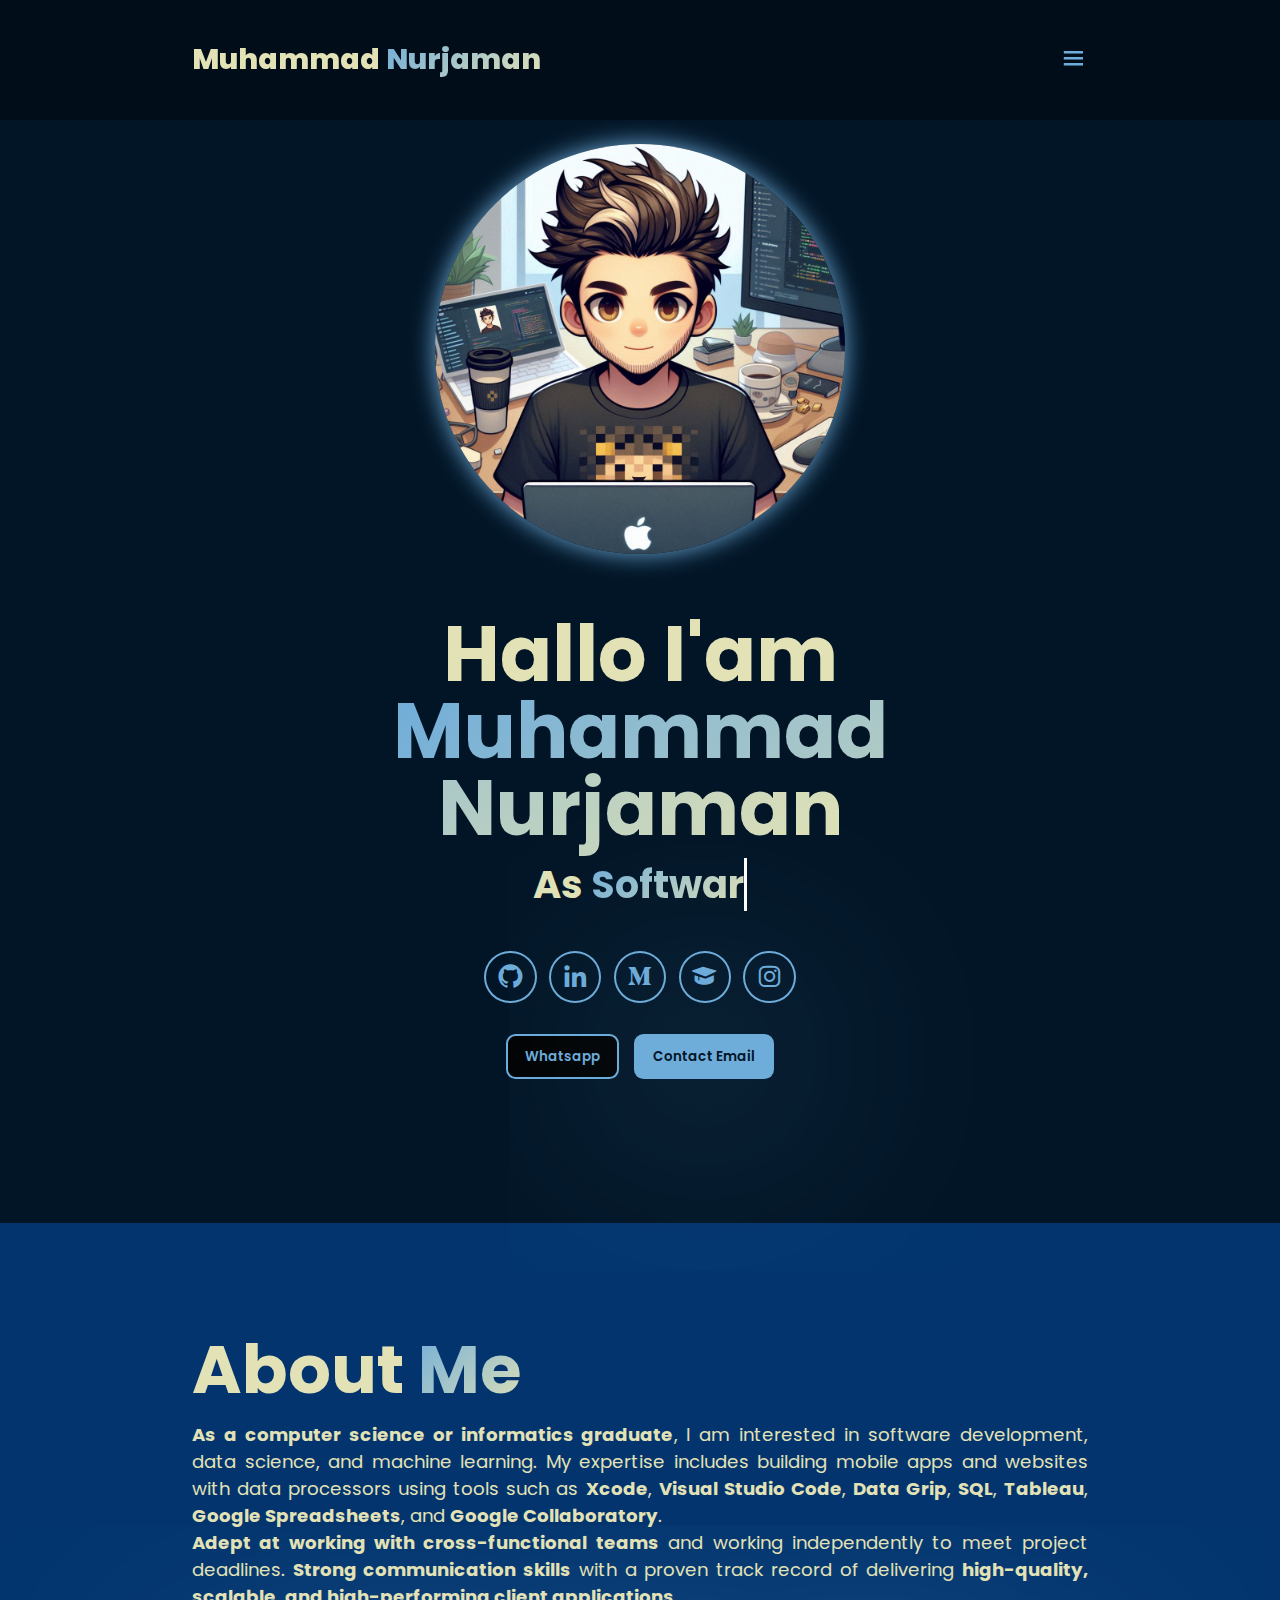
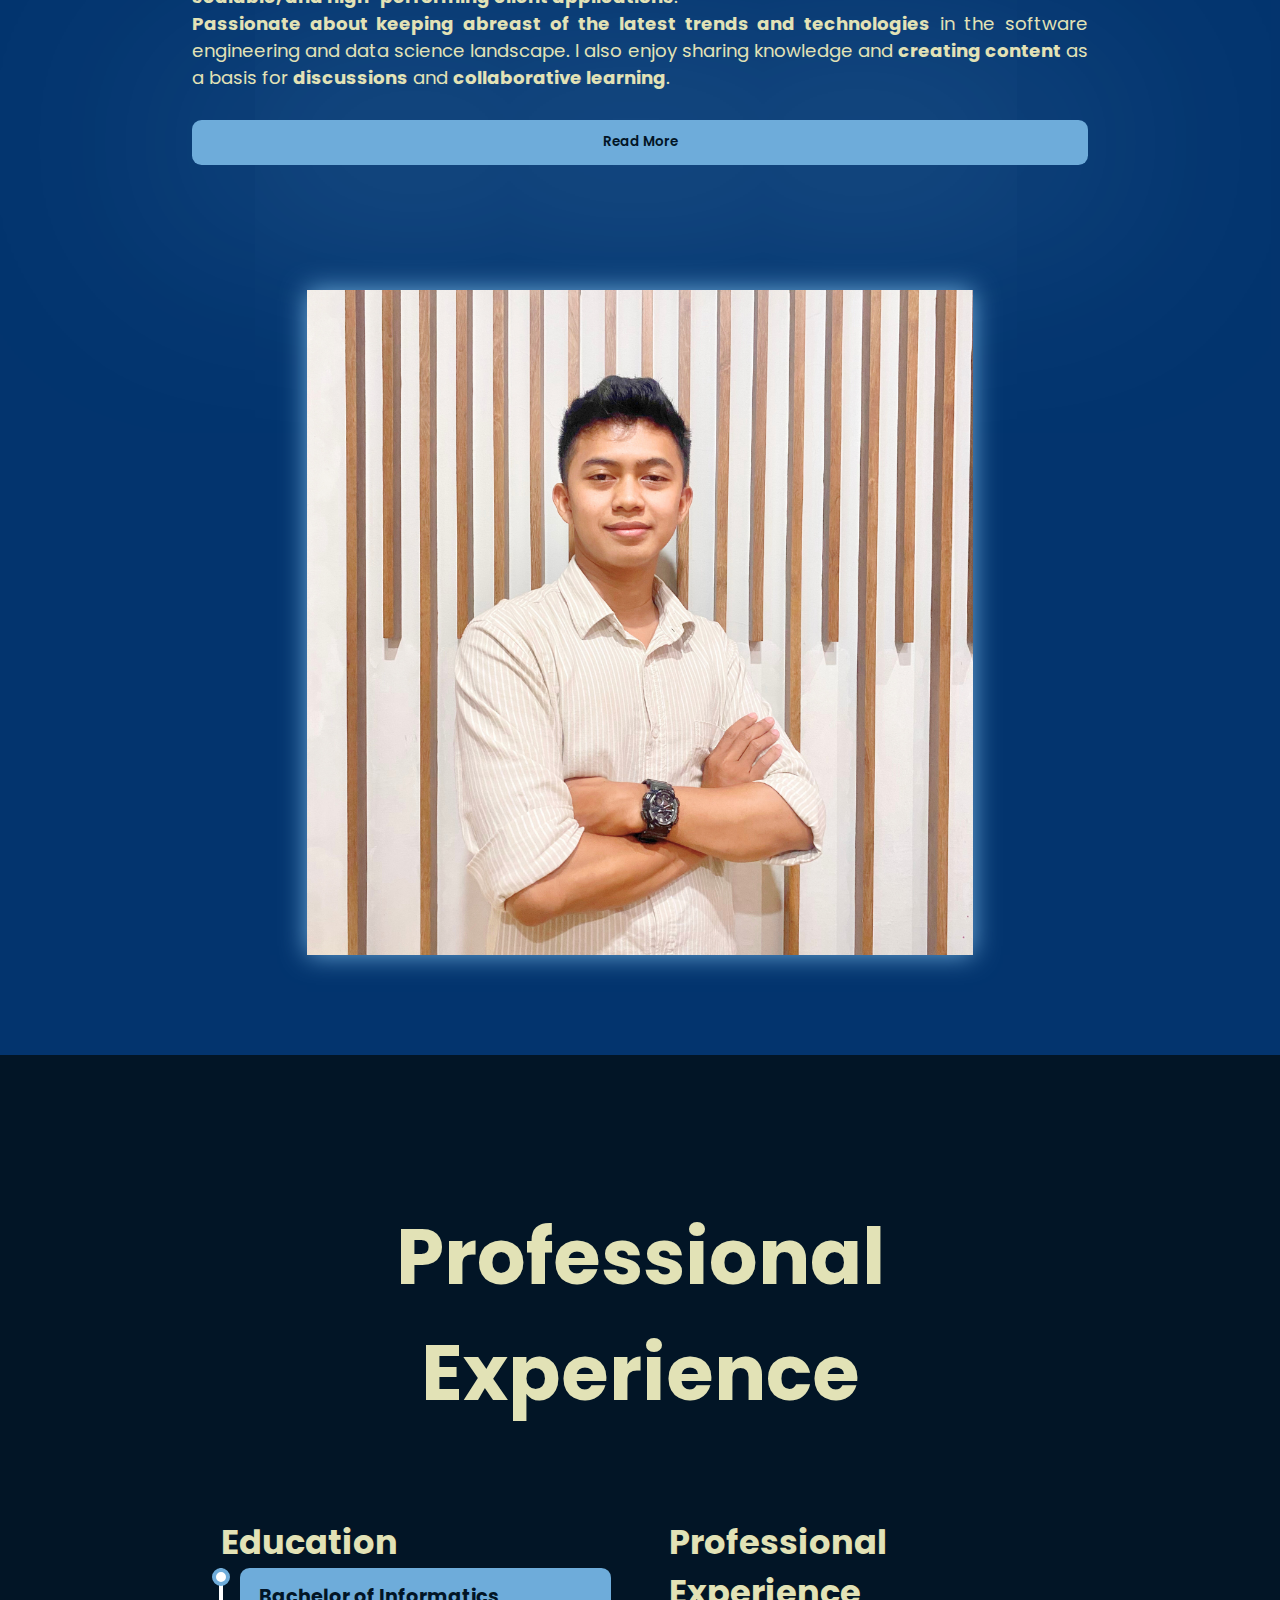
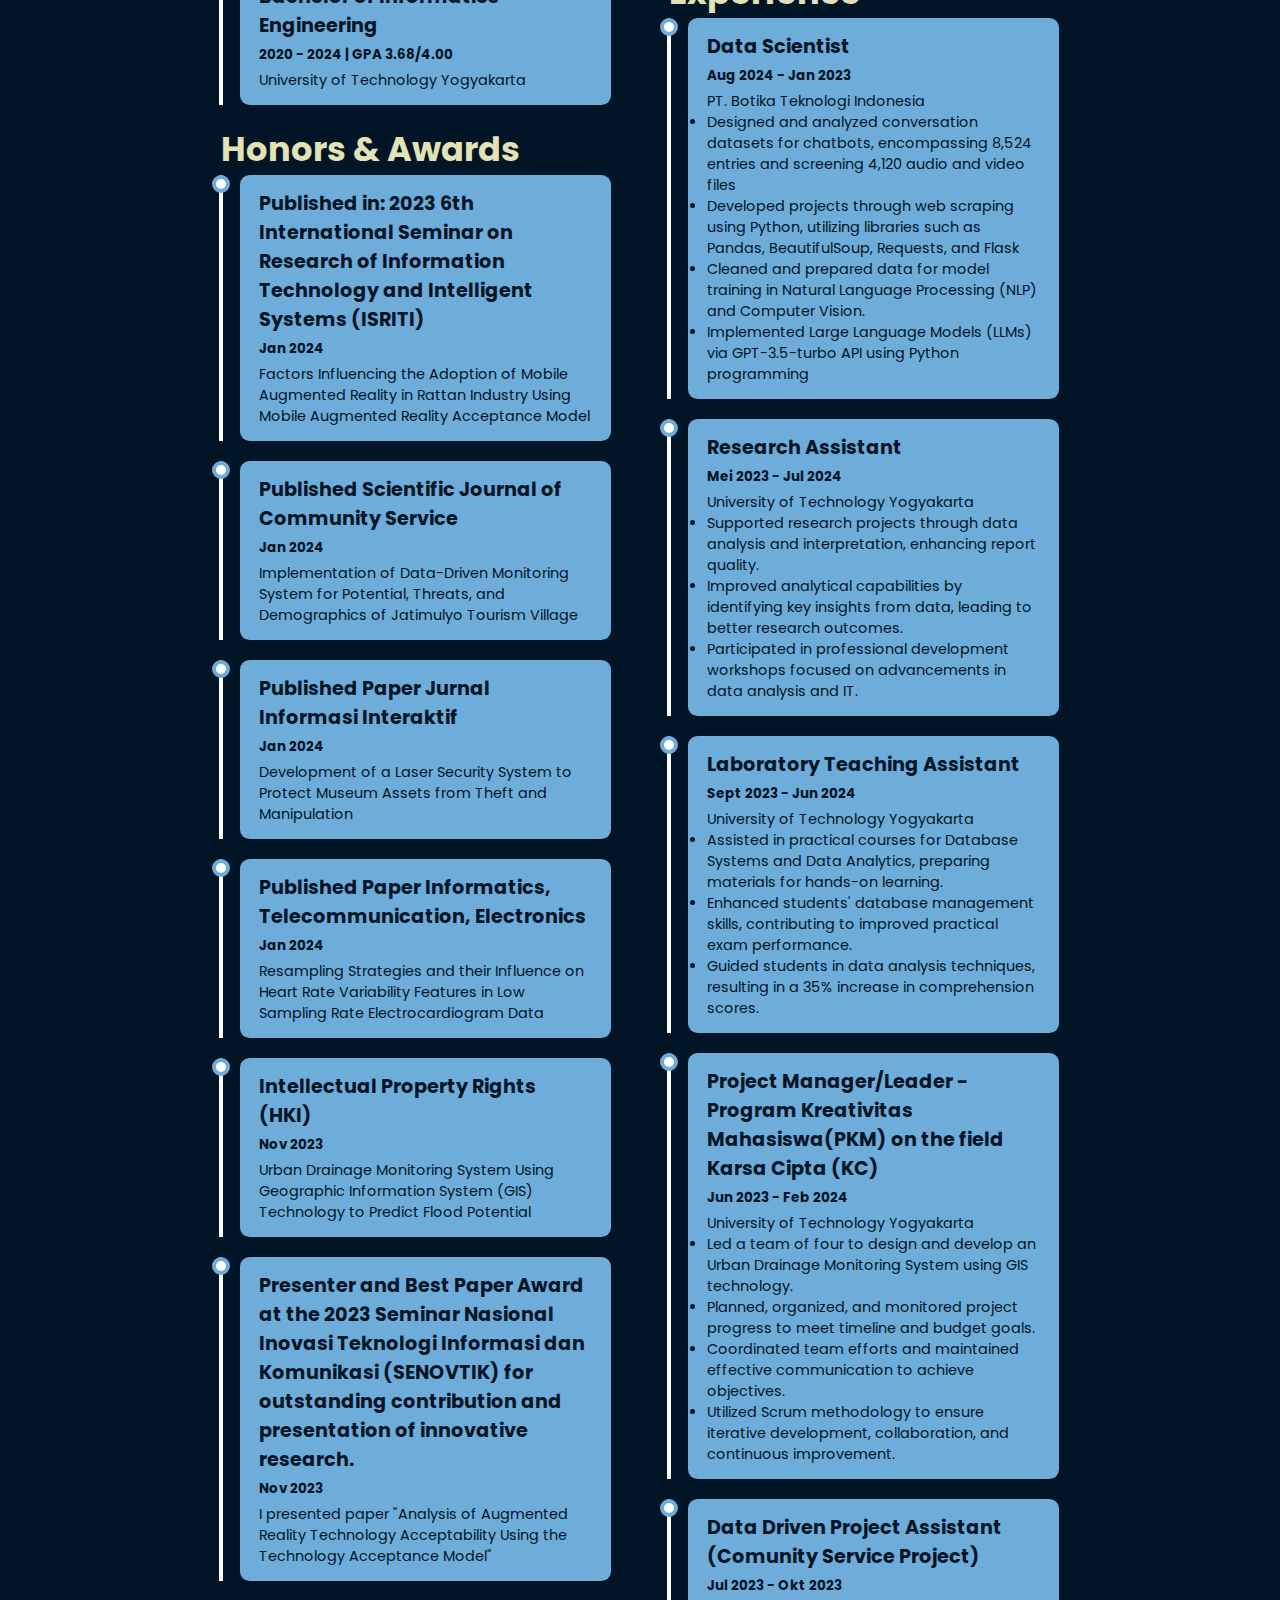
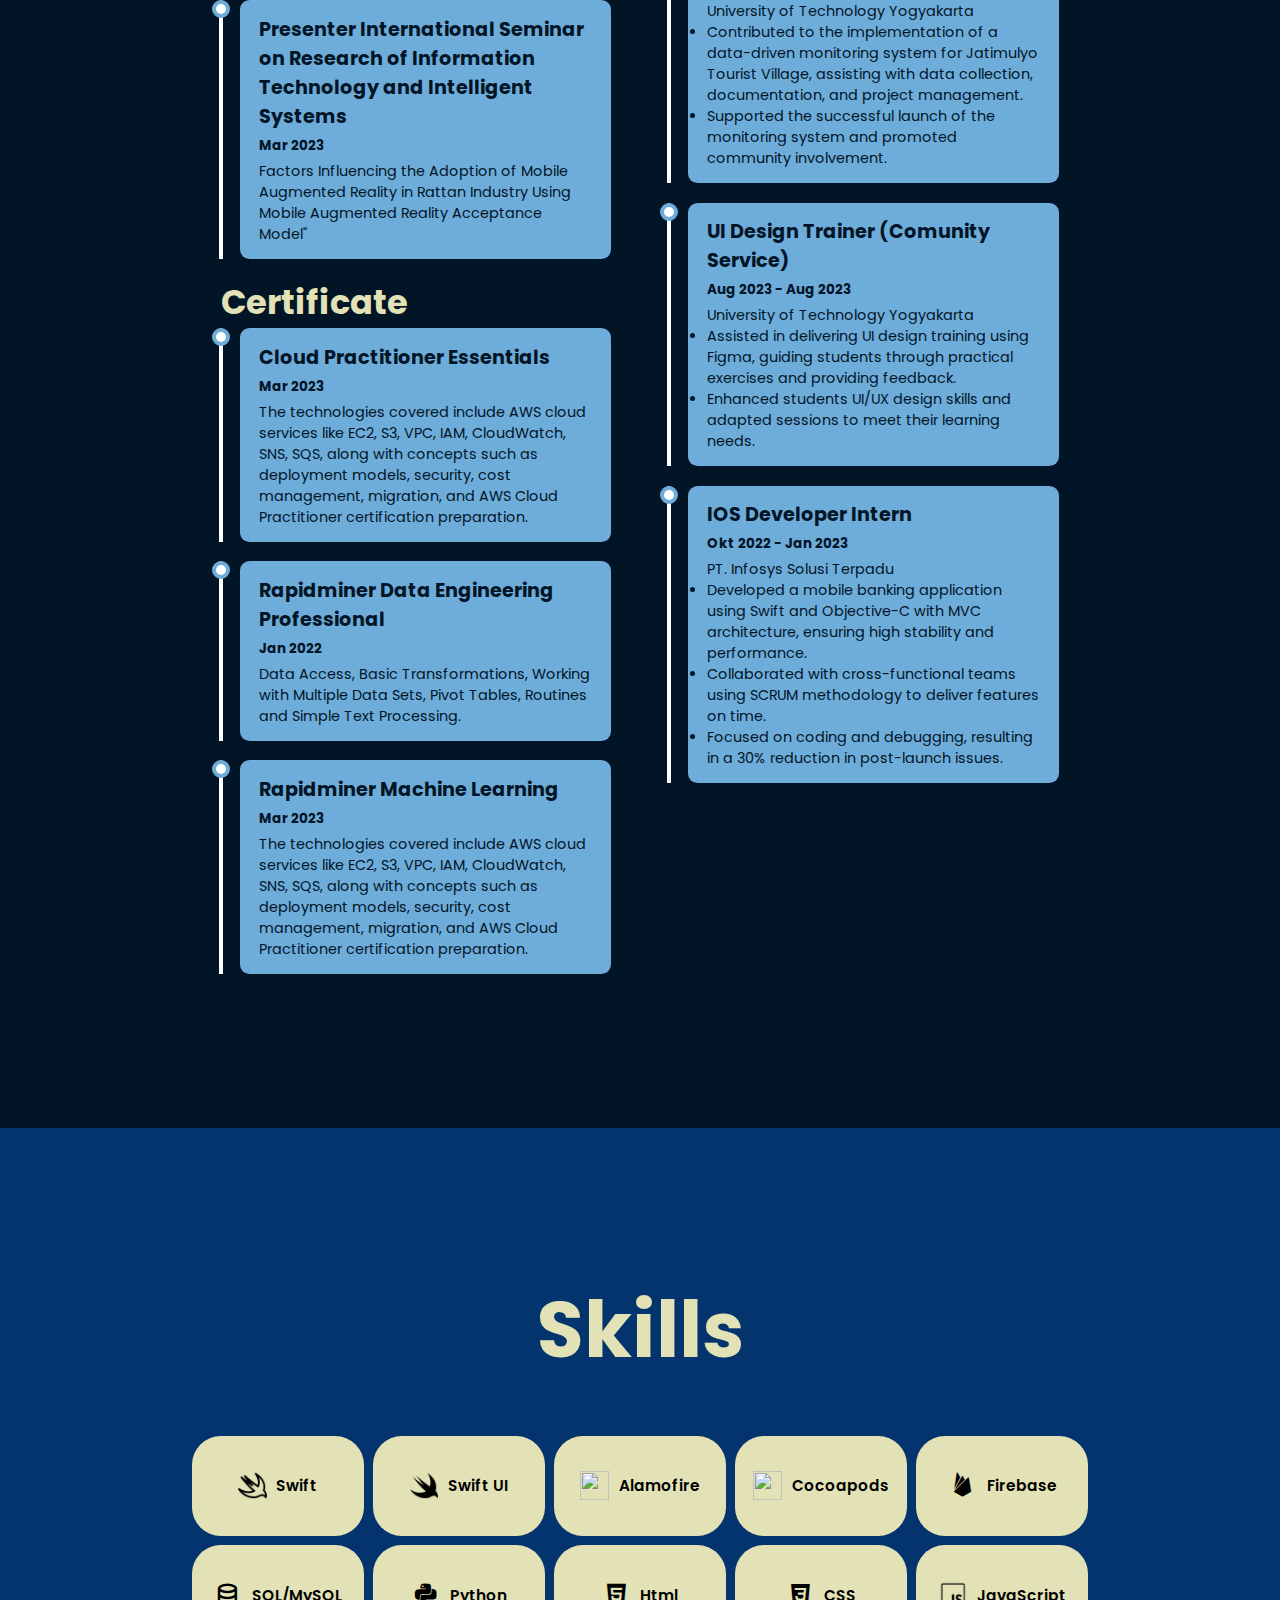
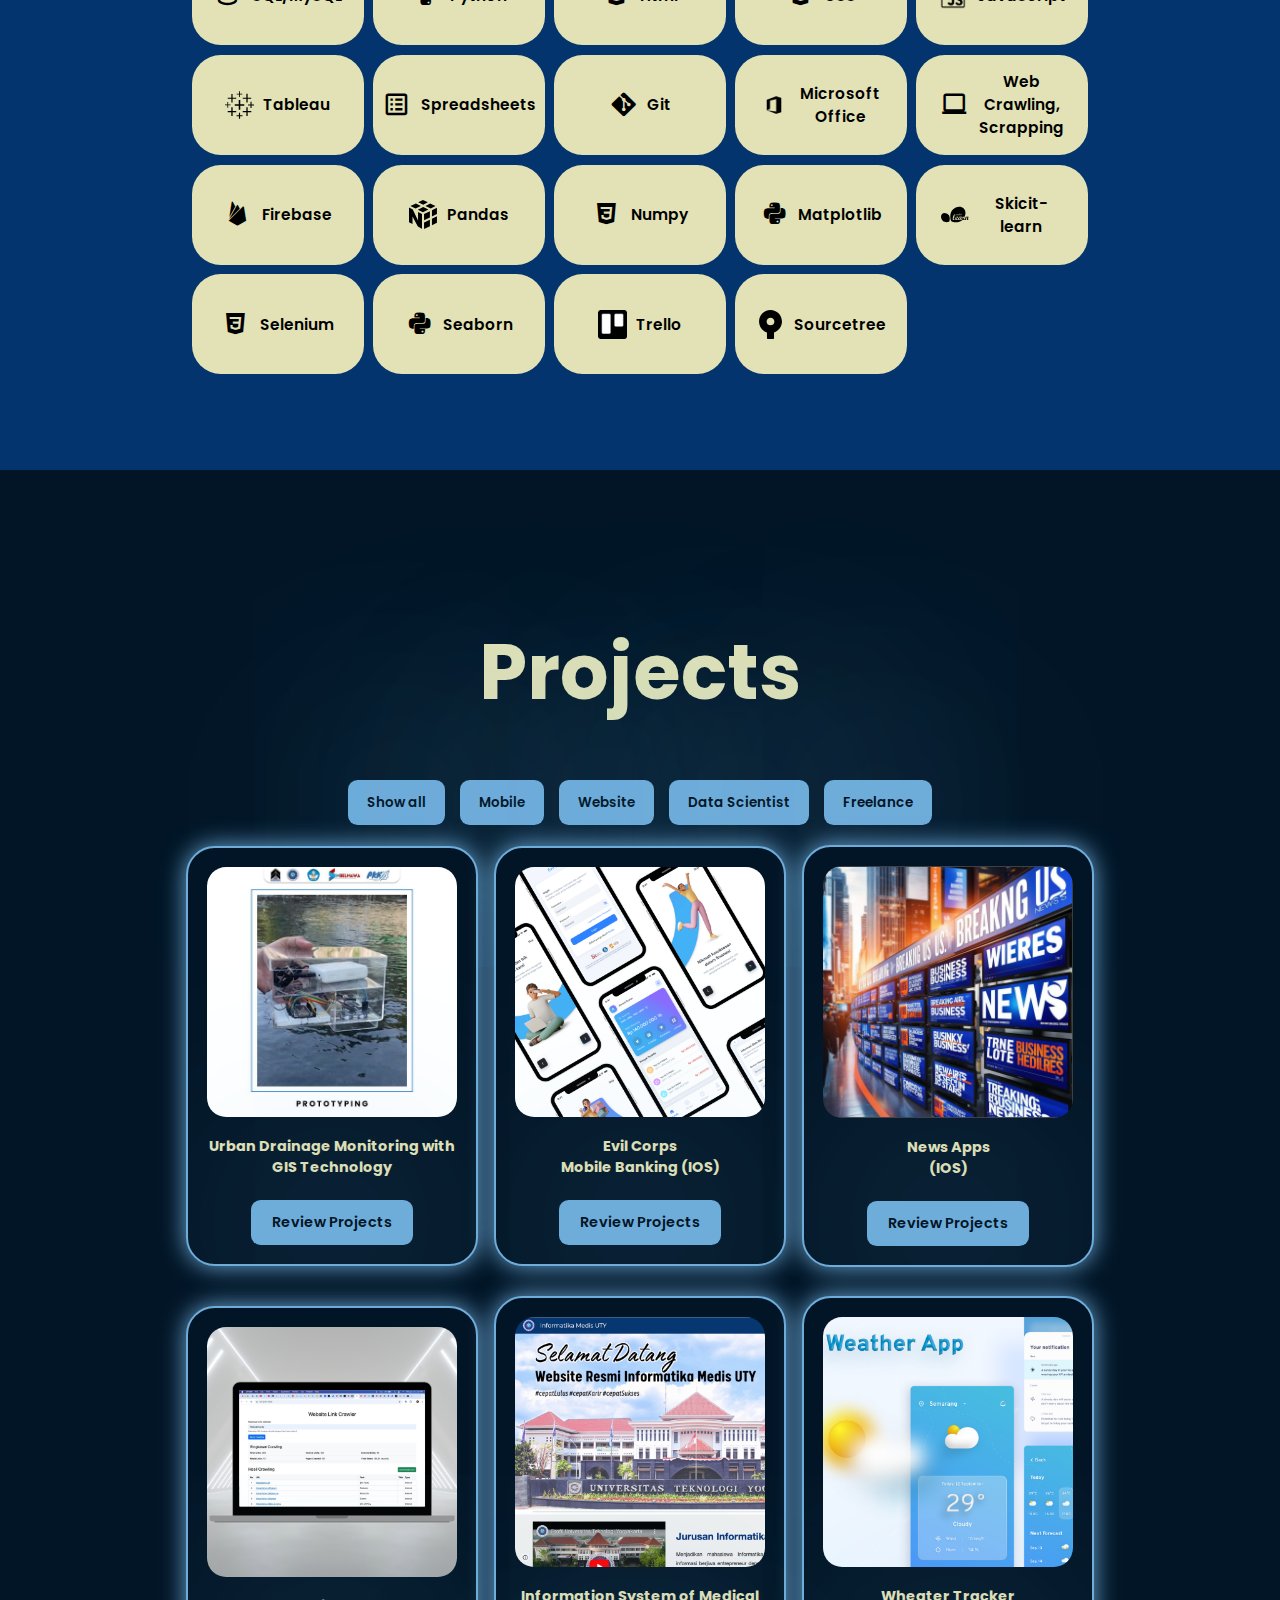
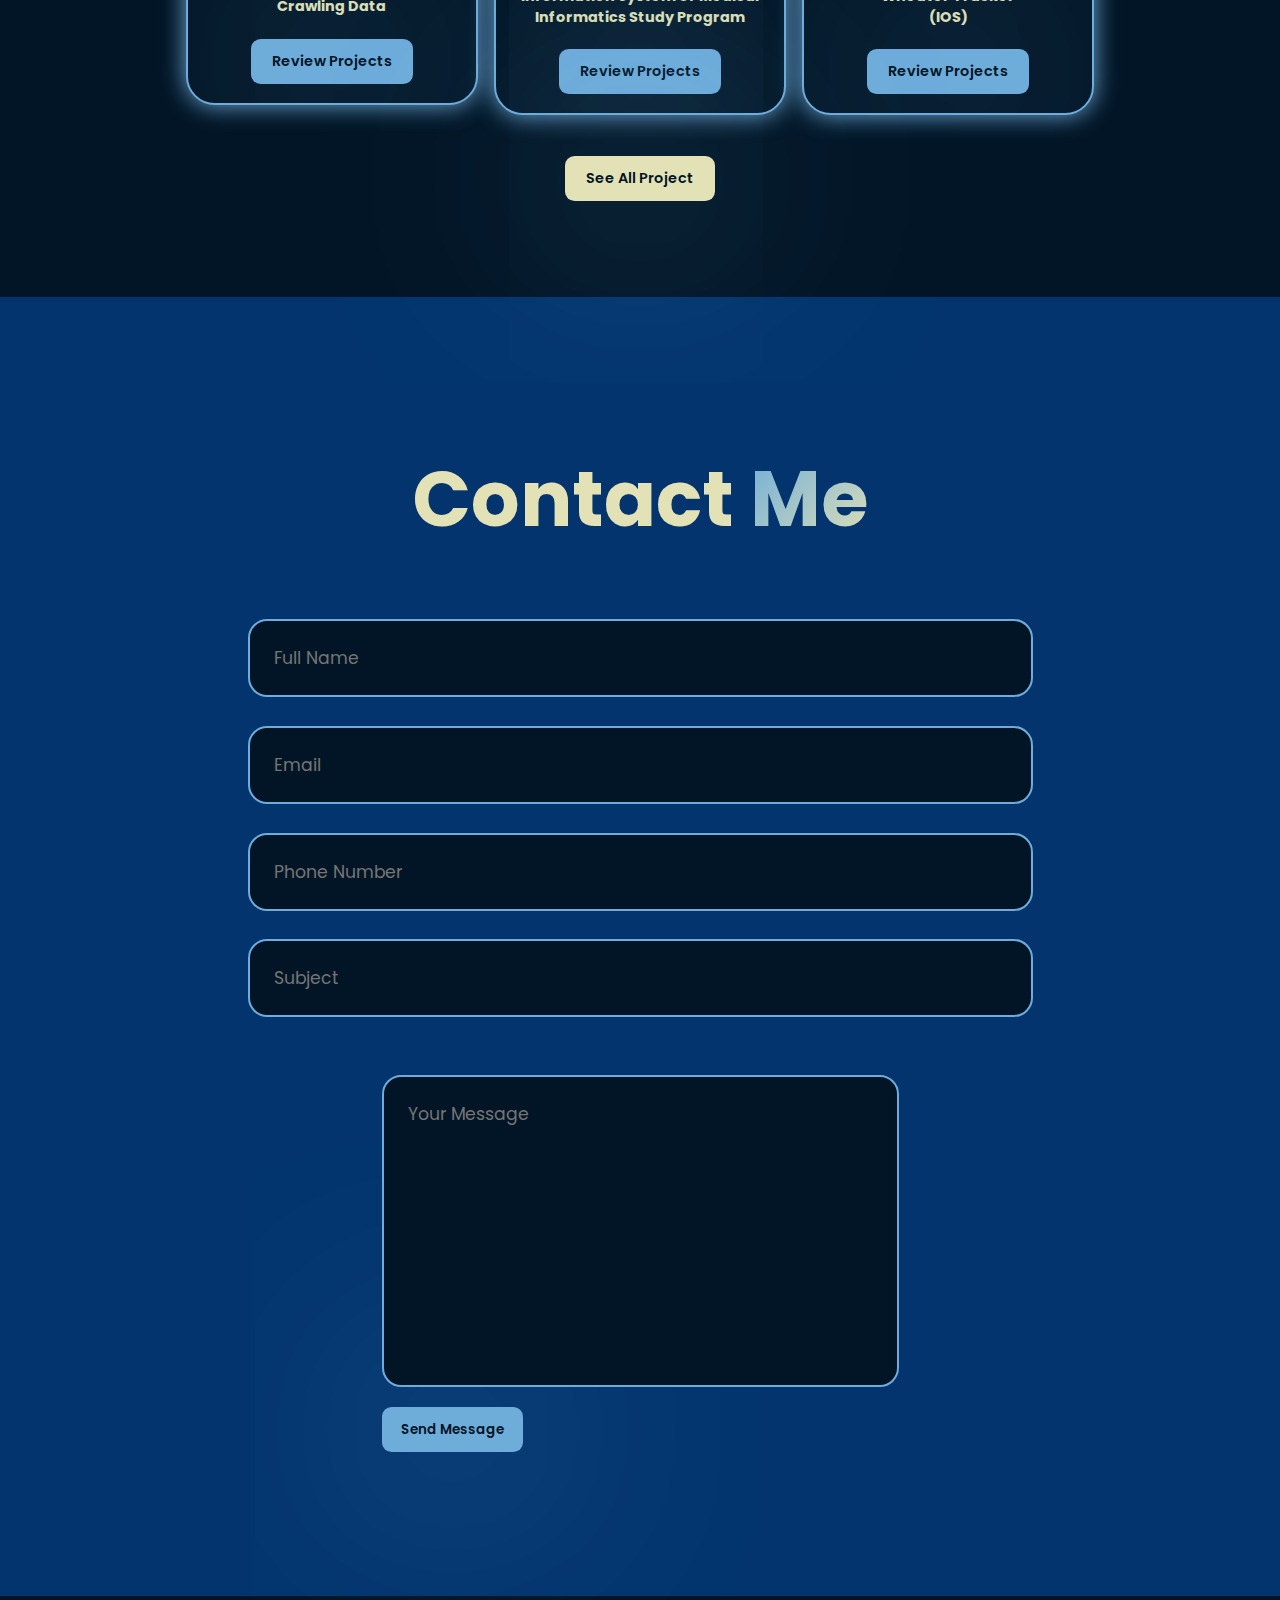
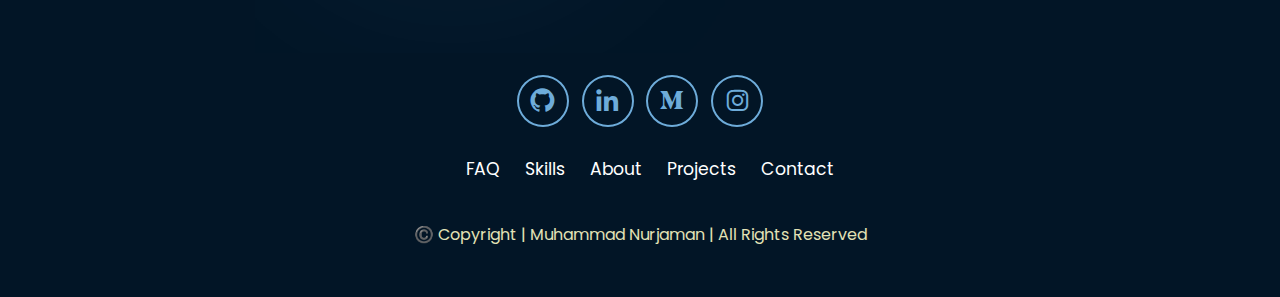
==== commit b47a577a: "upadte logo" ====
--- a/index.html
+++ b/index.html
@@ -71,6 +71,8 @@
       <div class="about-img">
         <img src="/Assets/Icon/profile.png" alt="" />
       </div>
+      
+
       <div class="about-content">
         <h2>About <span>Me</span></h2>
         <p><strong>As a computer science or informatics graduate</strong>, I am interested in software development, data science, and machine learning. My expertise includes building mobile apps and websites with data processors using tools such as <strong>Xcode</strong>, <strong>Visual Studio Code</strong>, <strong>Data Grip</strong>, <strong>SQL</strong>, <strong>Tableau</strong>, <strong>Google Spreadsheets</strong>, and <strong>Google Collaboratory</strong>.</p>
@@ -309,7 +311,7 @@
         <!-- Skill Swift -->
         <div class="skills-box">
           <div class="skills-info">
-            <img src="/Assets/icon/swift.png"  class="skill-icon"> 
+            <img src="/Assets/Icon/swift.png"  class="skill-icon"> 
             <p>Swift</p>
           </div>
         </div>
@@ -534,6 +536,11 @@
           <img src="/Assets/projects/P7.png" alt="" />
           <h3>Manage Instagram Account Studi Program</h3>
           <a href="https://www.instagram.com/informed.uty/" class="btn" target="_blank" rel="noopener noreferrer">Review Projects</a>
+        </div>
+        <div class="project-card" data-category="freelance">
+          <img src="/Assets/projects/P11.png" alt="" />
+          <h3>Bytewit IT Solution</h3>
+          <a href="https://www.instagram.com/bytewit_/" class="btn" target="_blank" rel="noopener noreferrer">Review Projects</a>
         </div>
         
       </div>
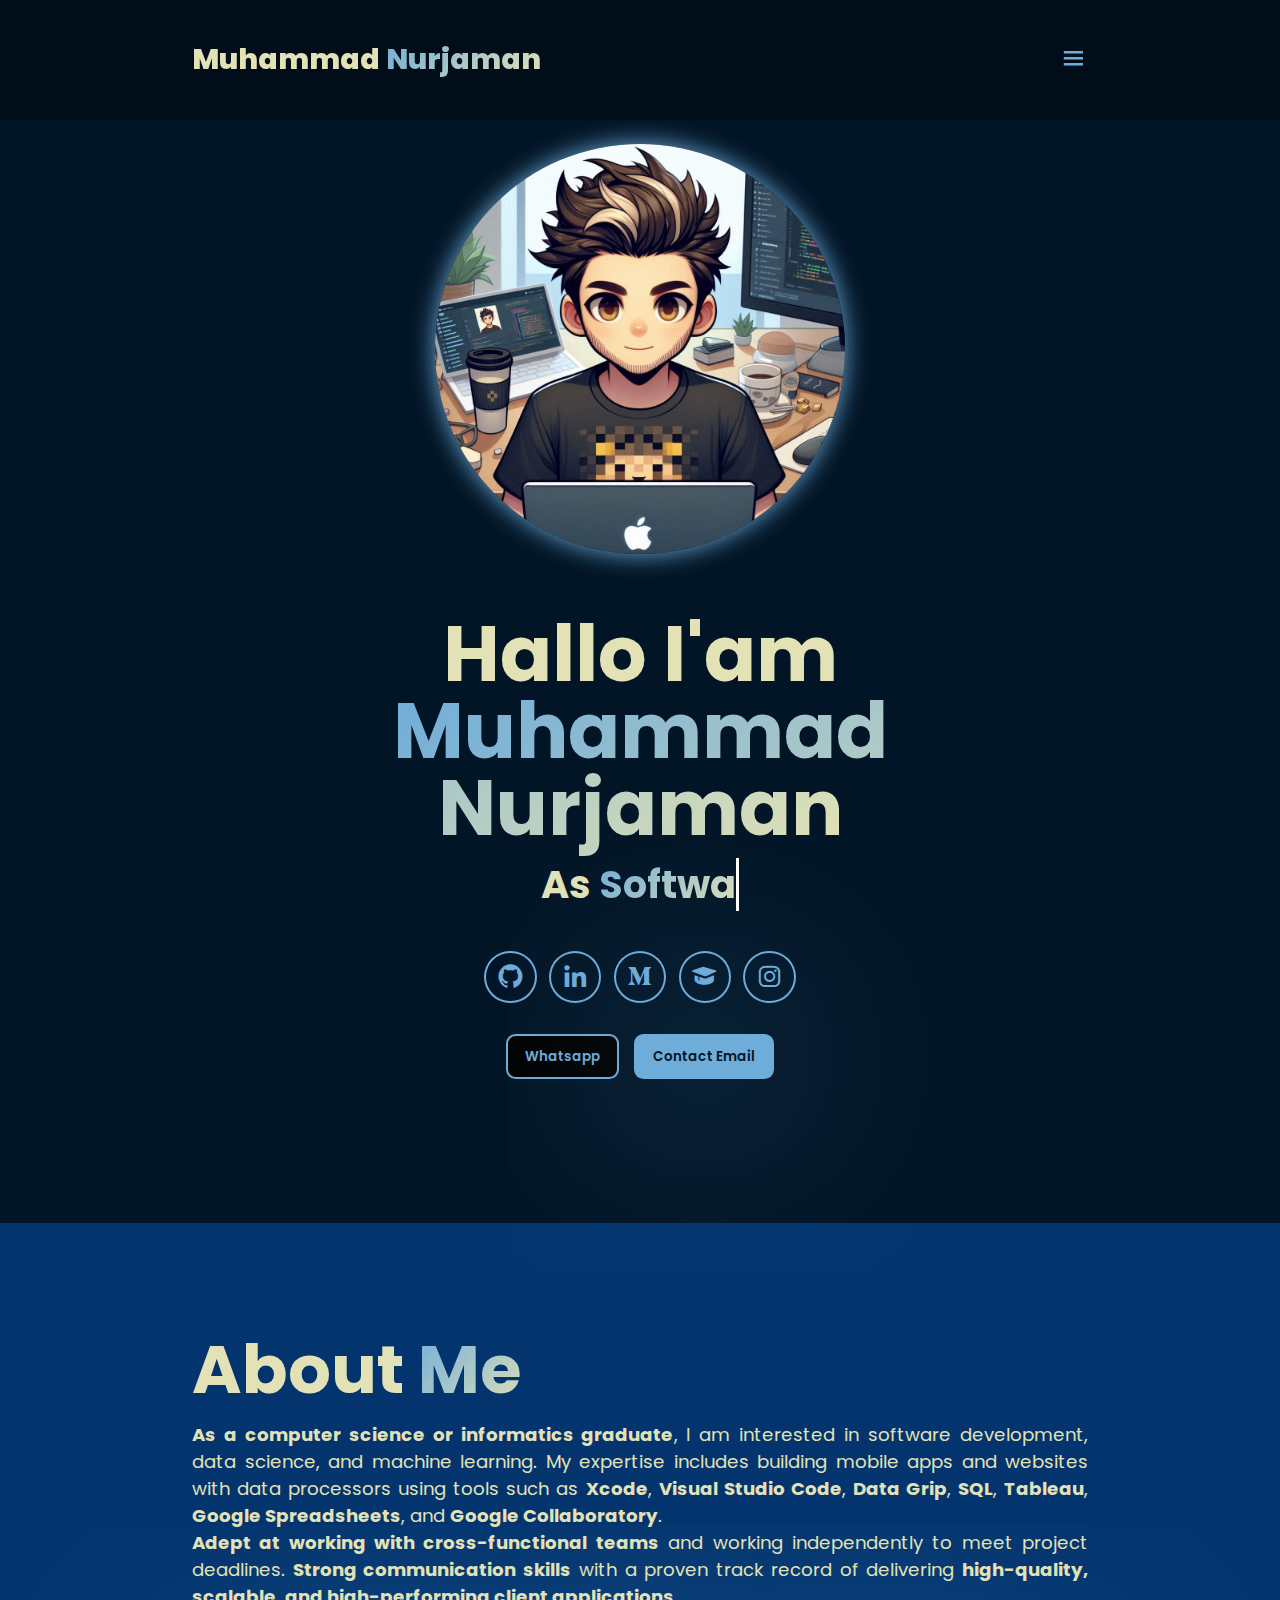
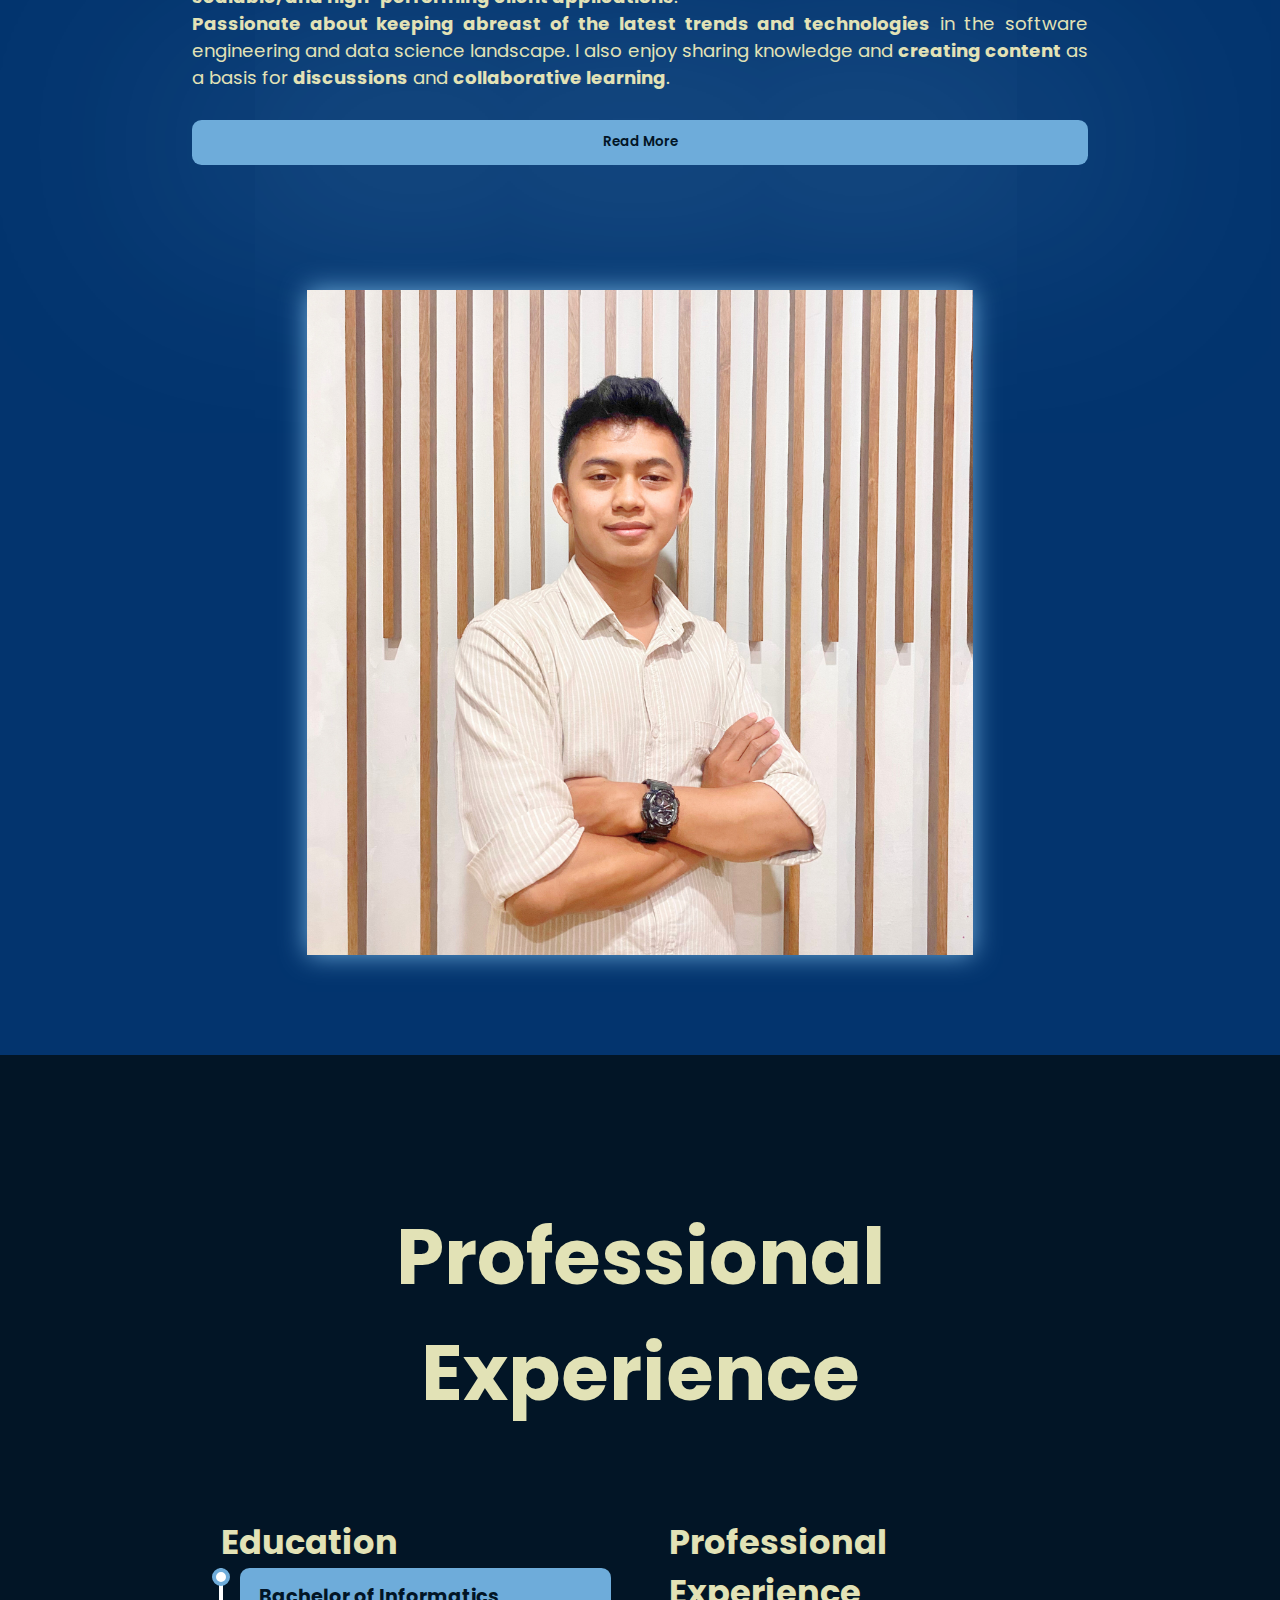
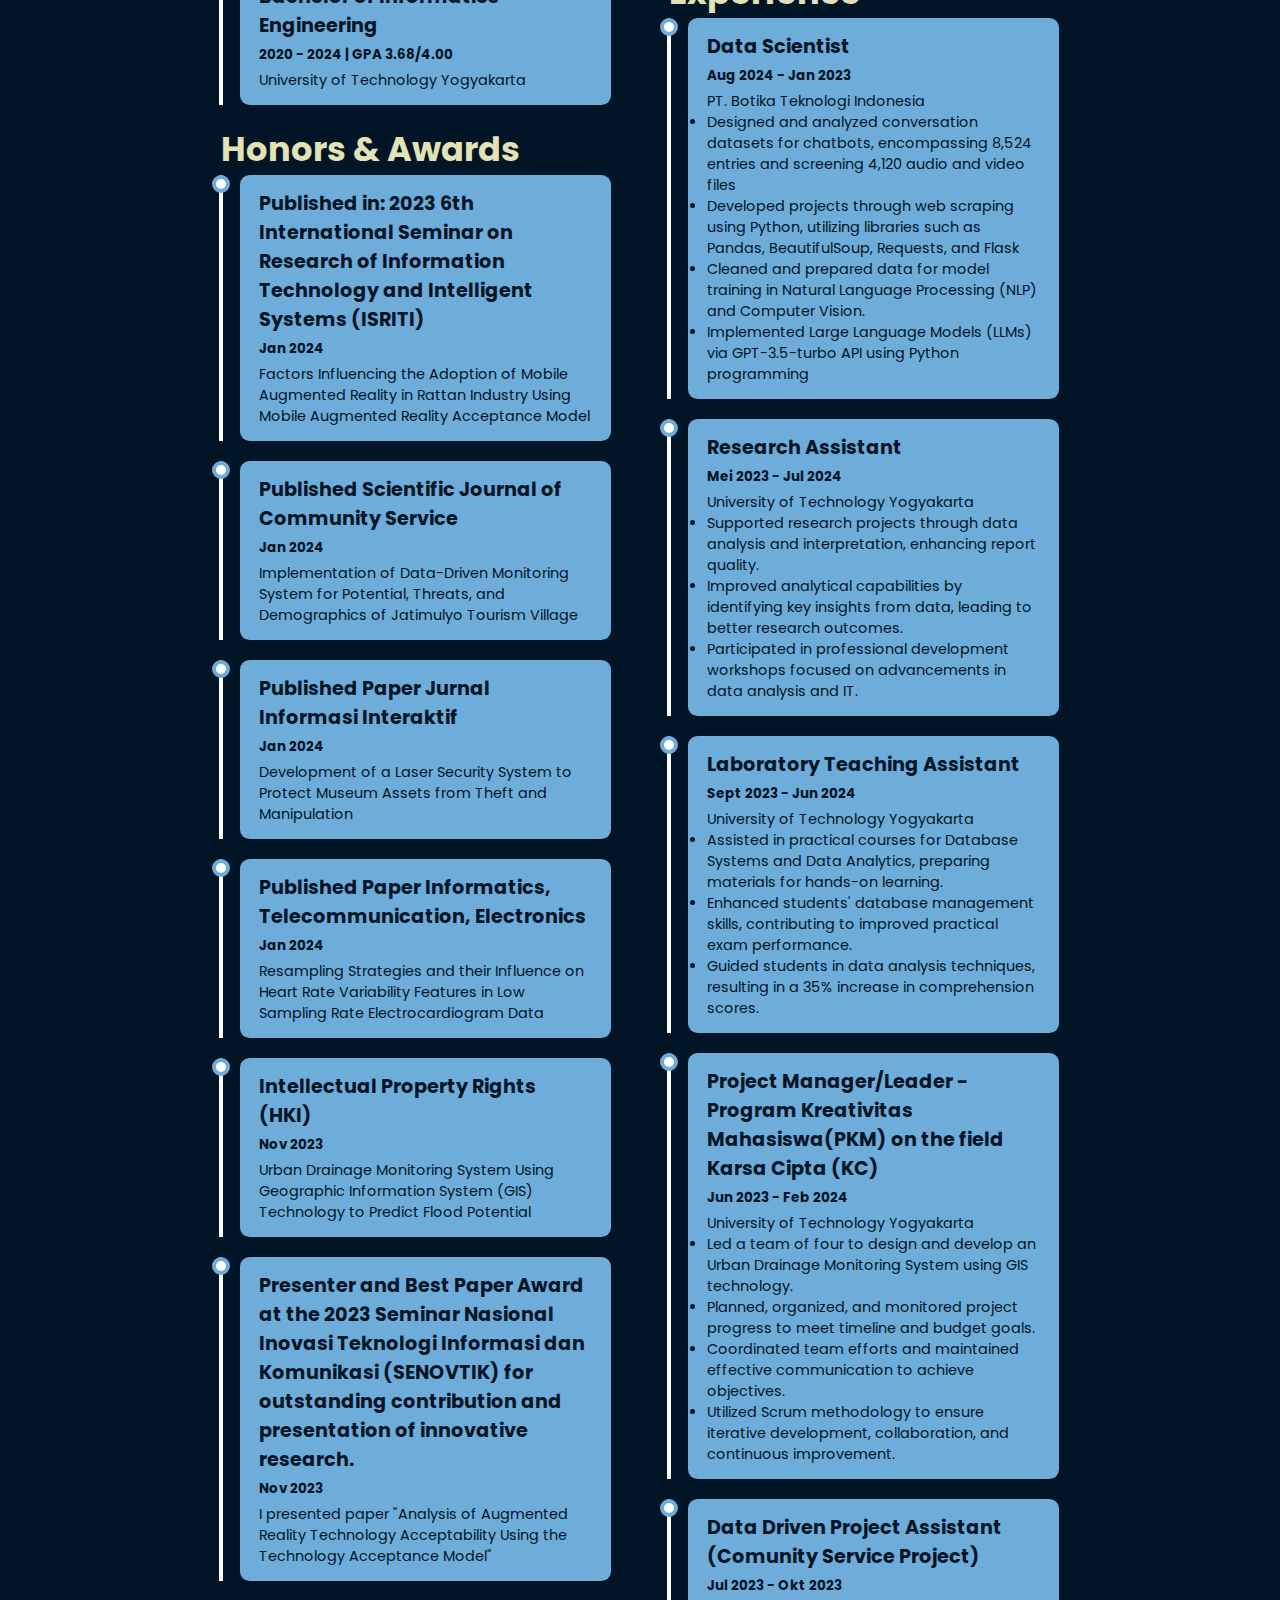
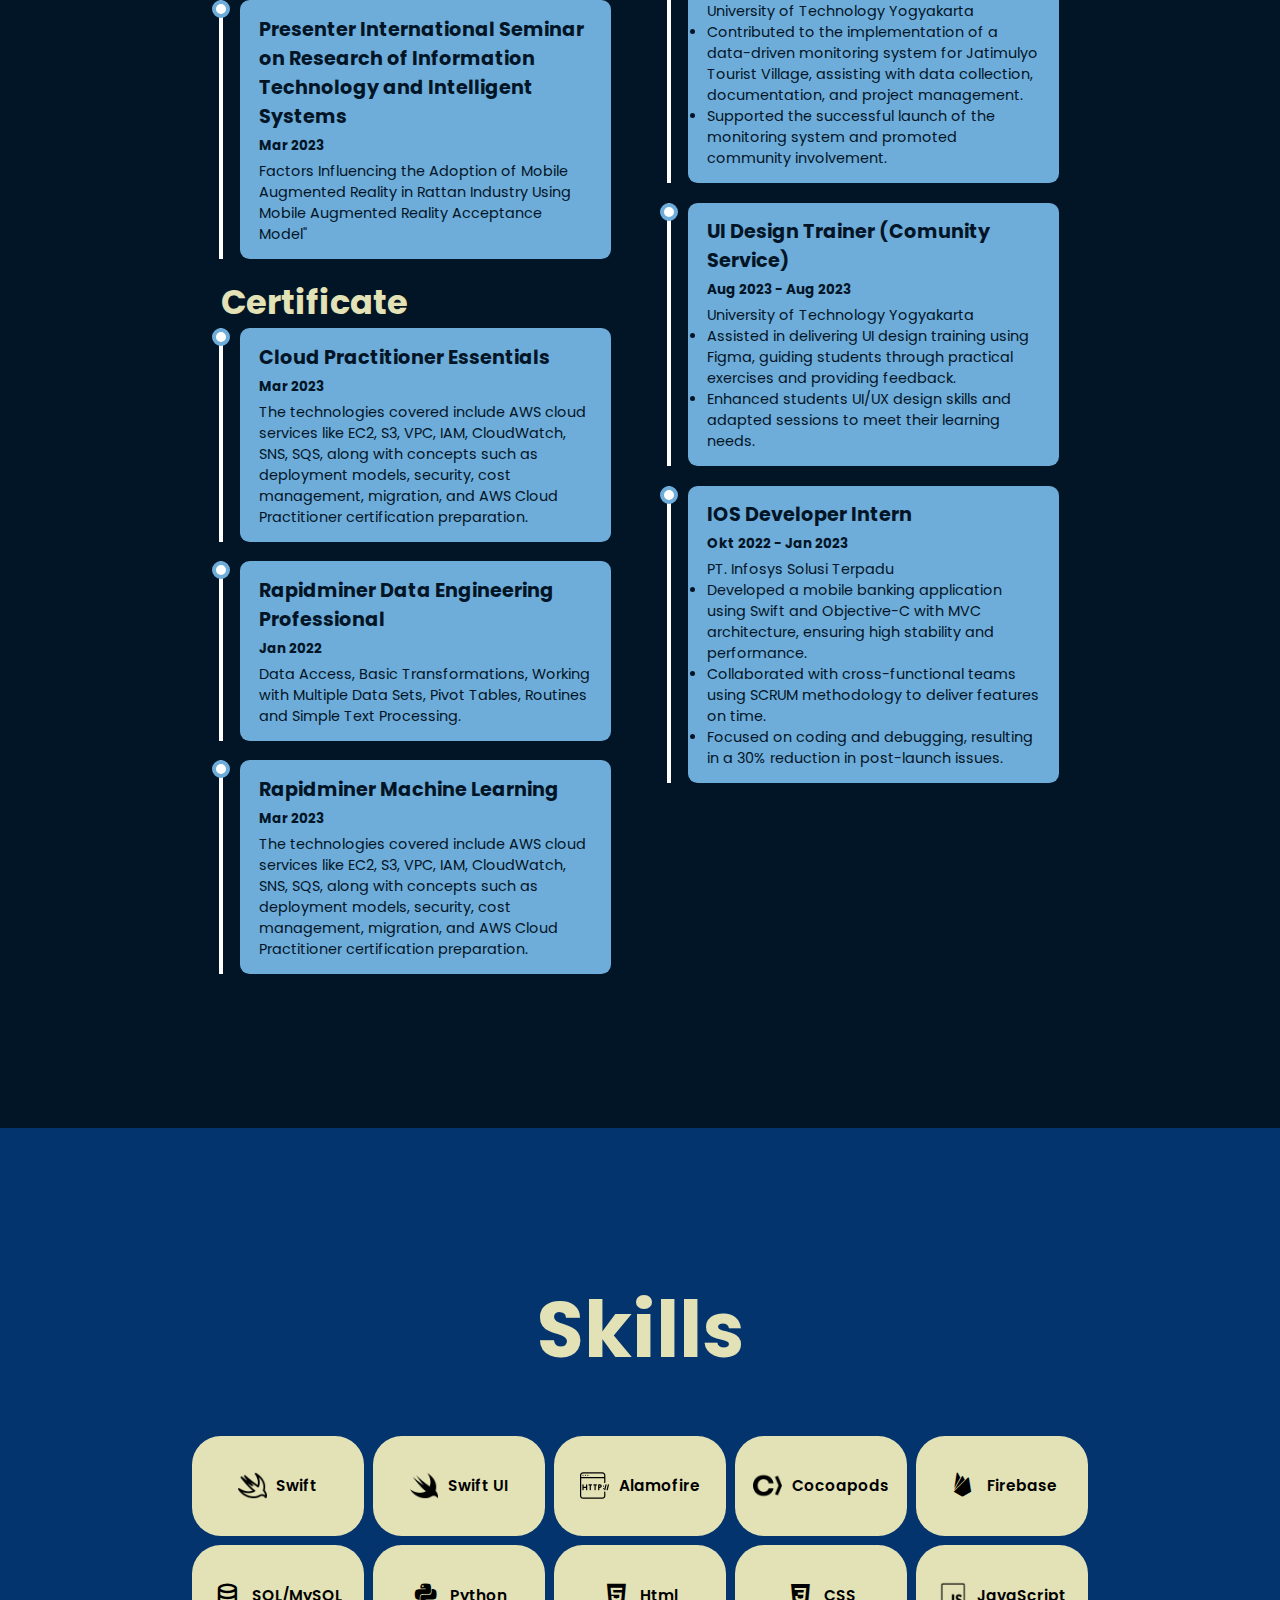
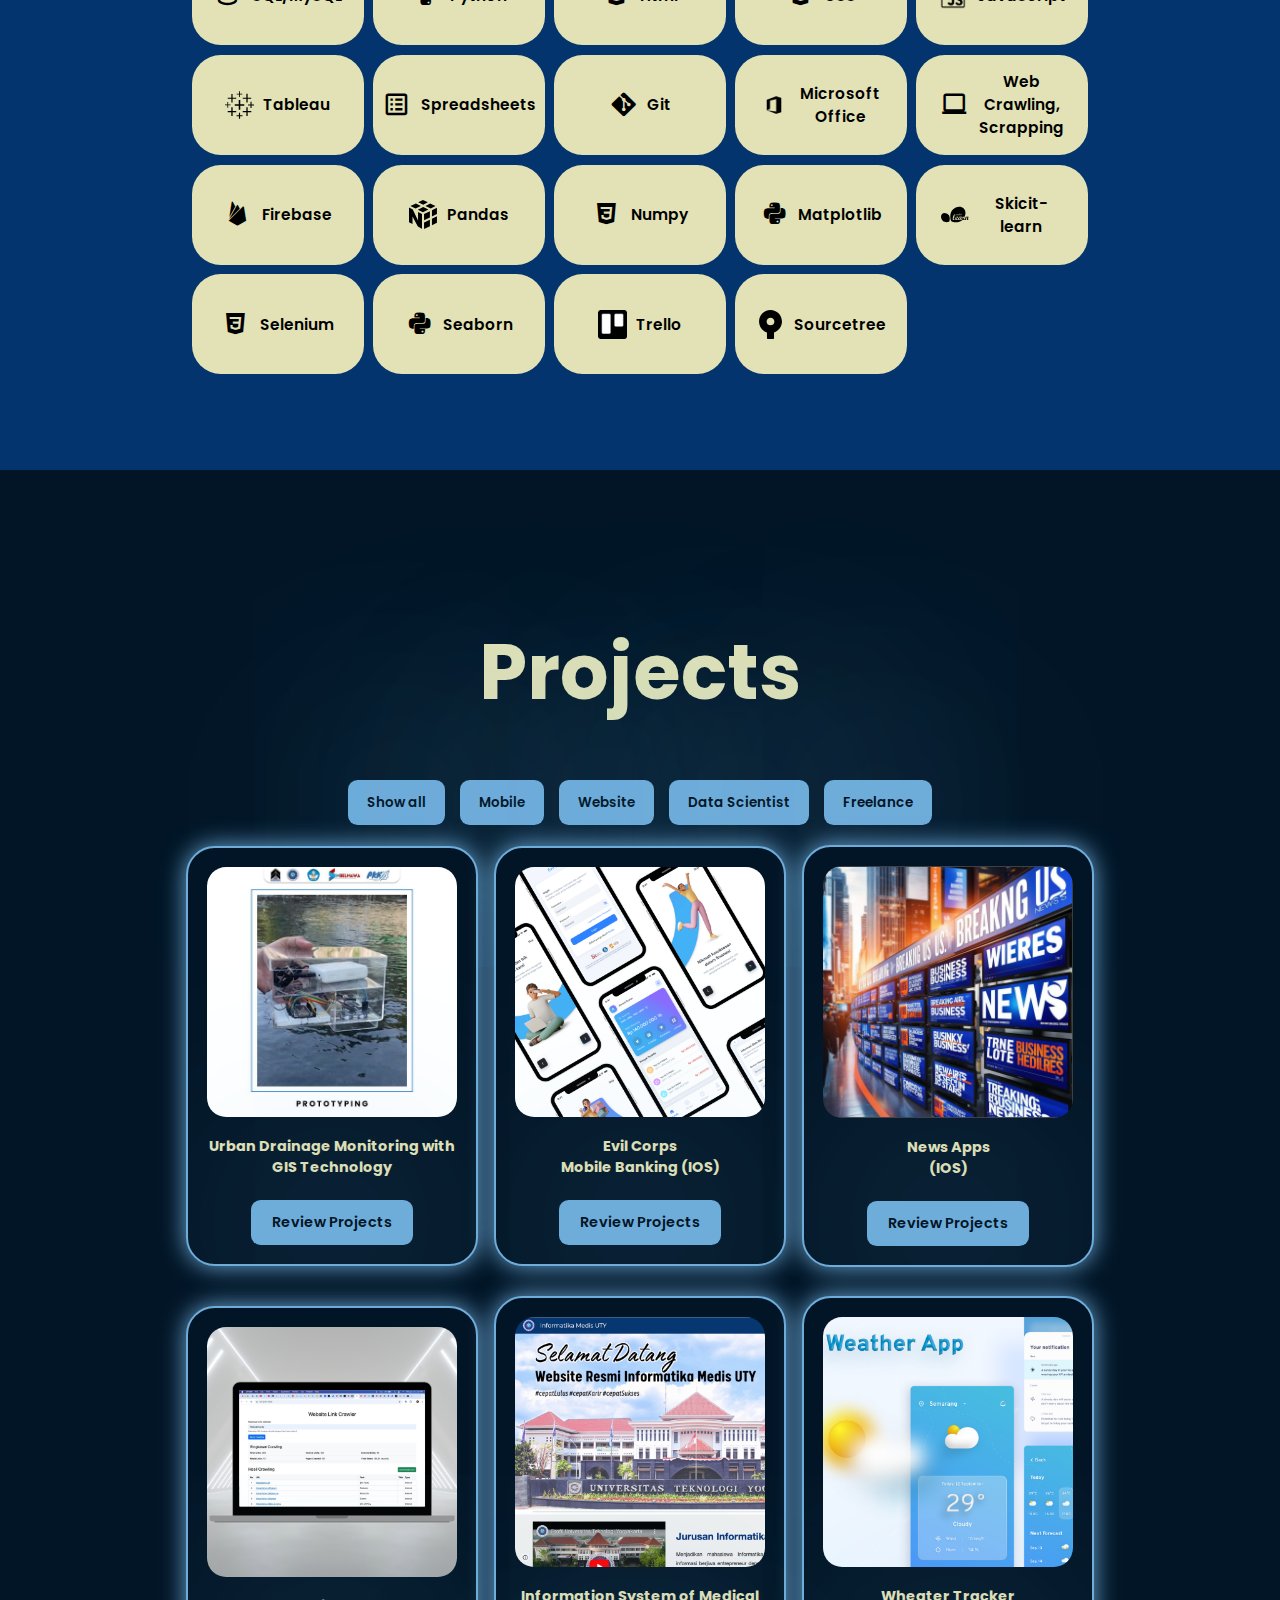
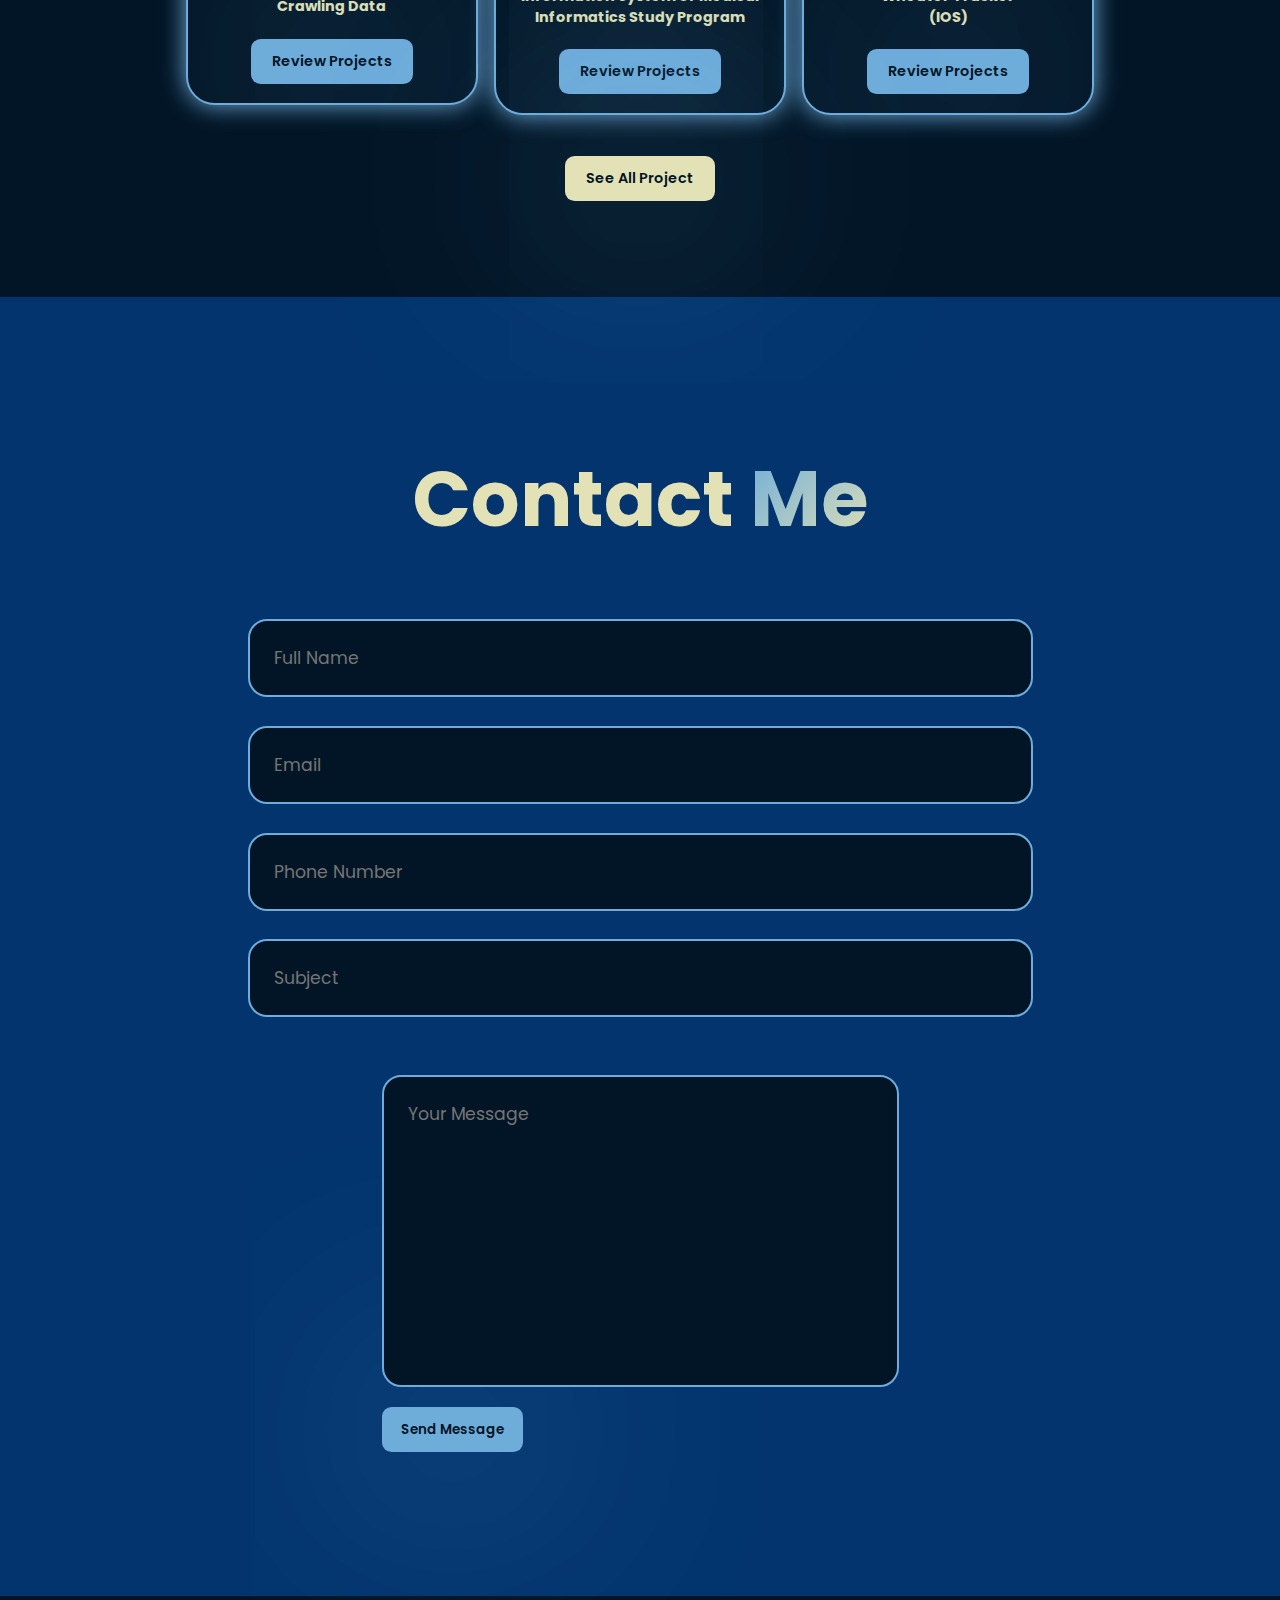
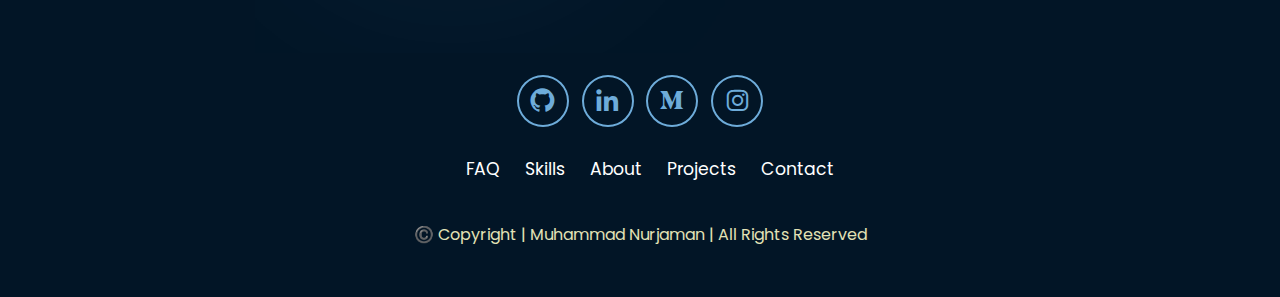
==== commit 6c76c4da: "upadte logo" ====
--- a/index.html
+++ b/index.html
@@ -325,14 +325,14 @@
         <!-- Skill Alamofire -->
         <div class="skills-box">
           <div class="skills-info">
-            <img src="/Assets/icon/http.svg"  class="skill-icon">
+            <img src="/Assets/Icon/http.svg"  class="skill-icon">
             <p>Alamofire</p>
           </div>
         </div>
         <!-- Skill Cocoapods -->
         <div class="skills-box">
           <div class="skills-info">
-            <img src="/Assets/icon/c.png"  class="skill-icon">
+            <img src="/Assets/Icon/c.png"  class="skill-icon">
             <p>Cocoapods</p>
           </div>
         </div>
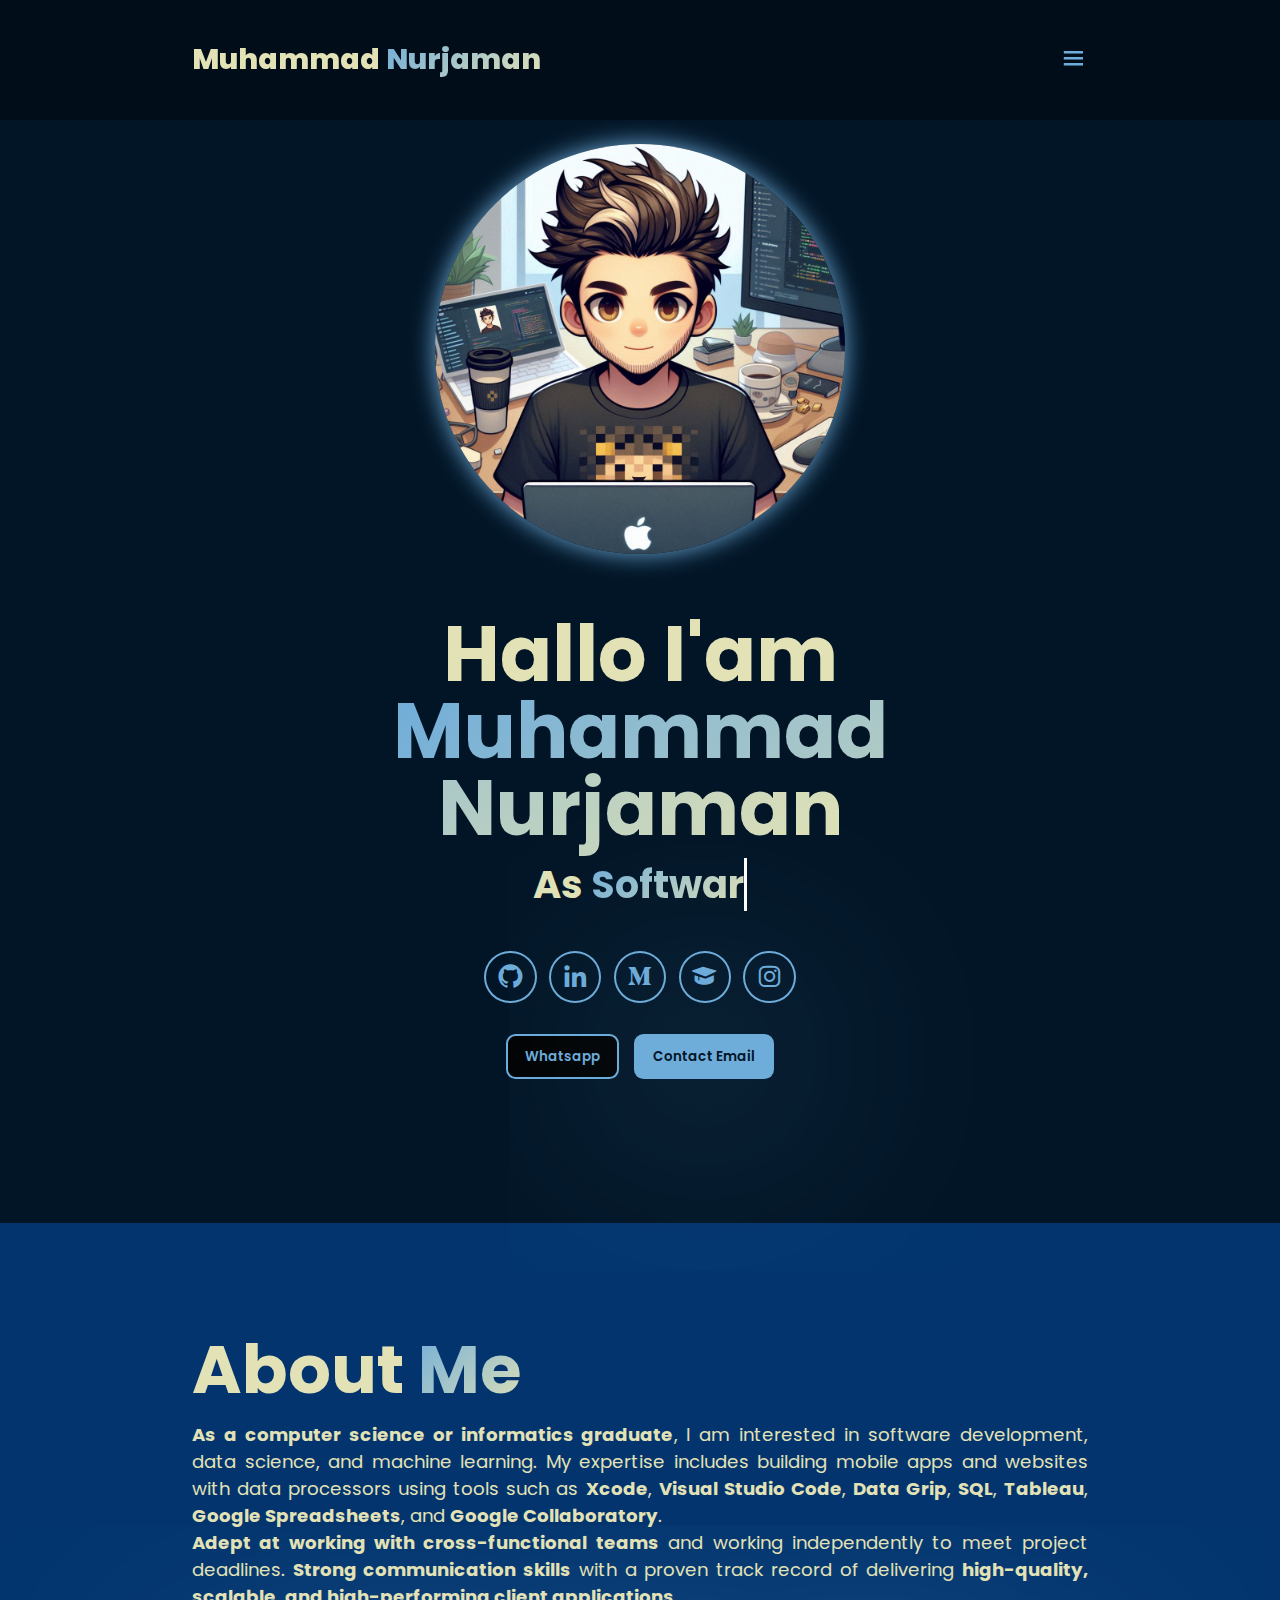
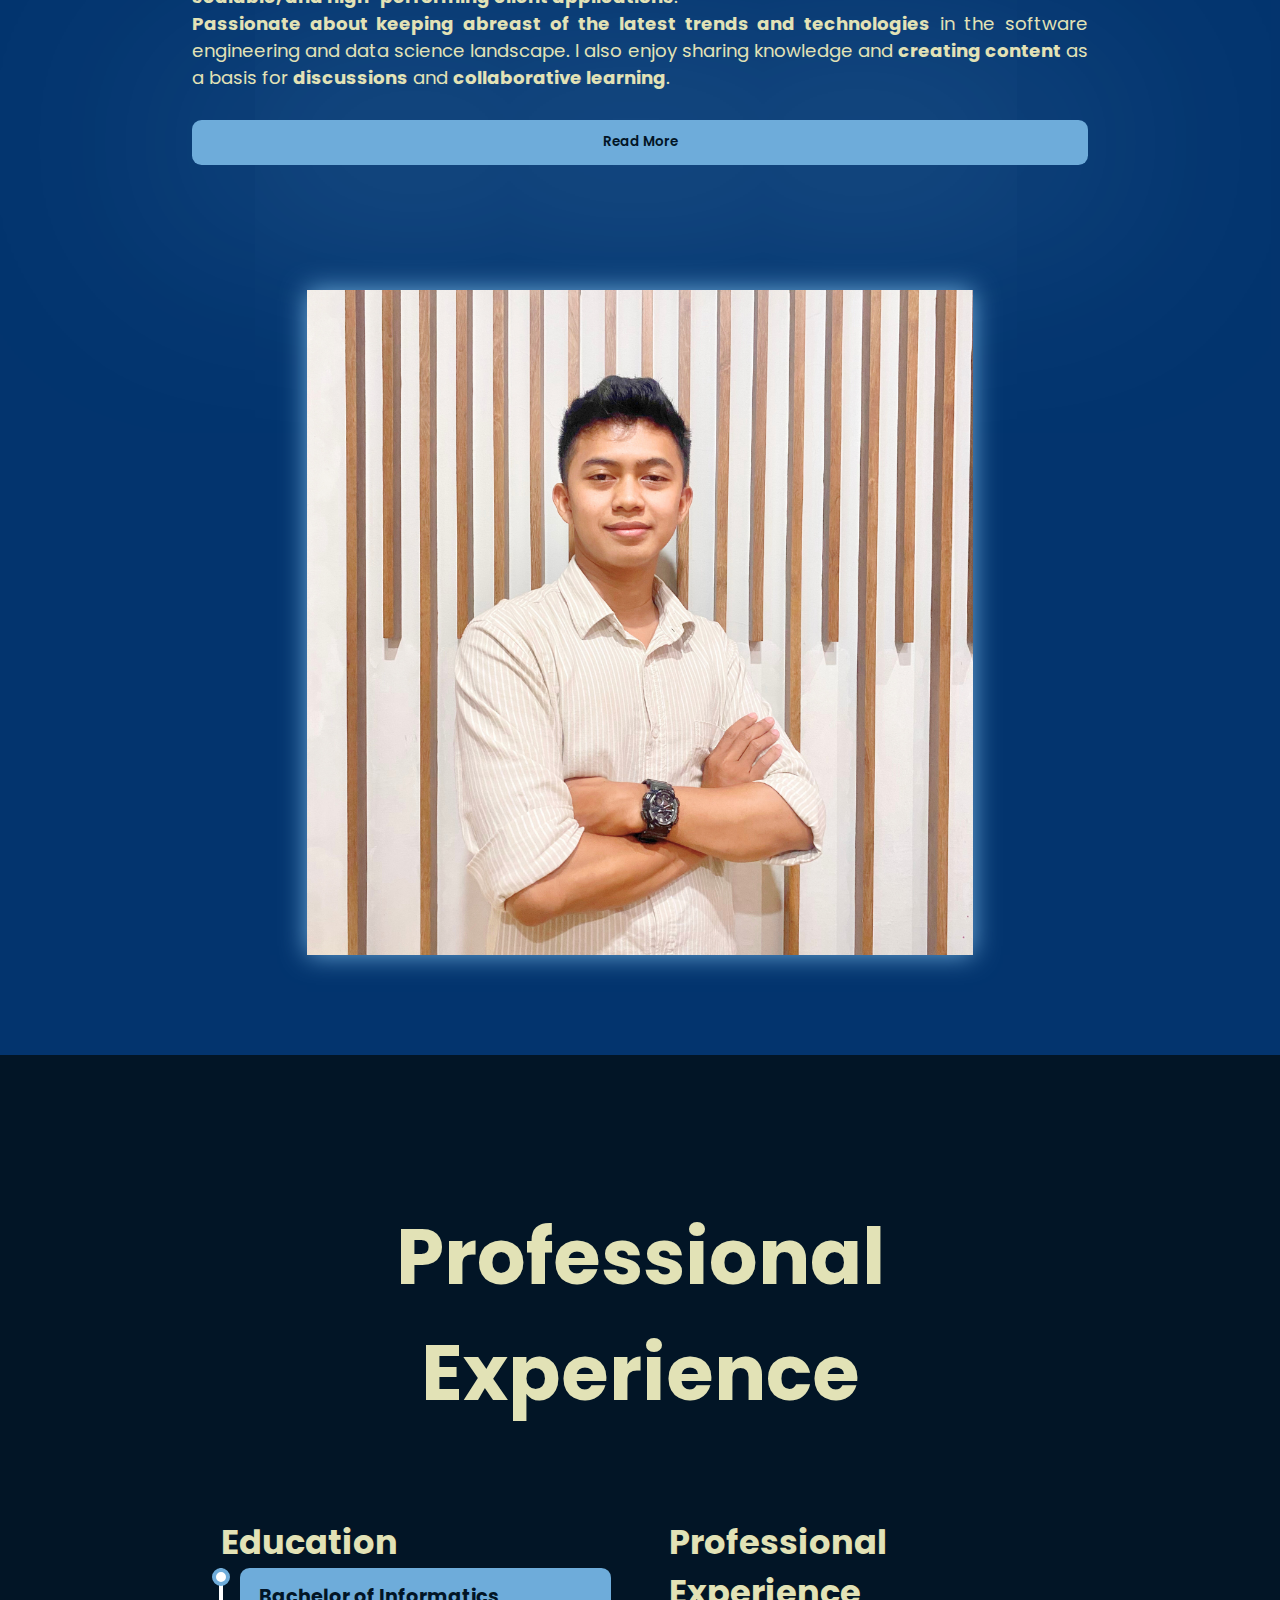
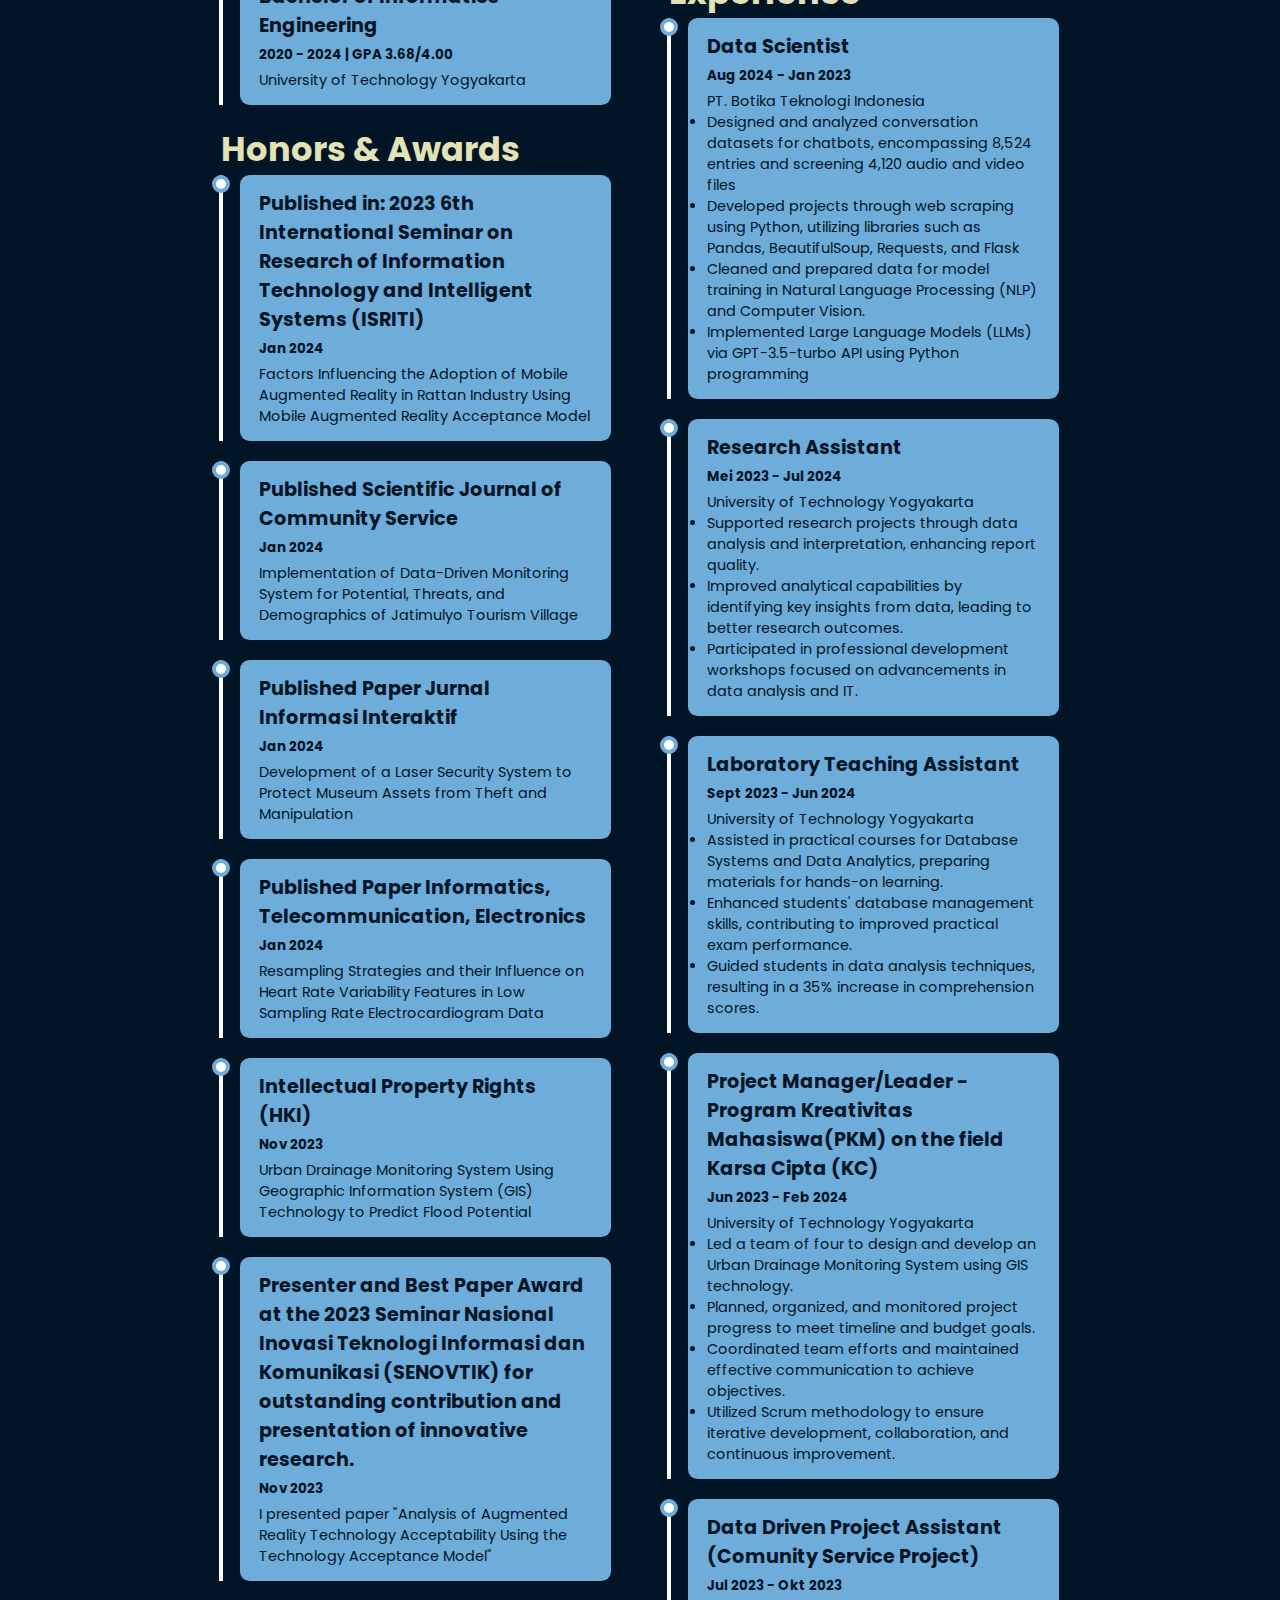
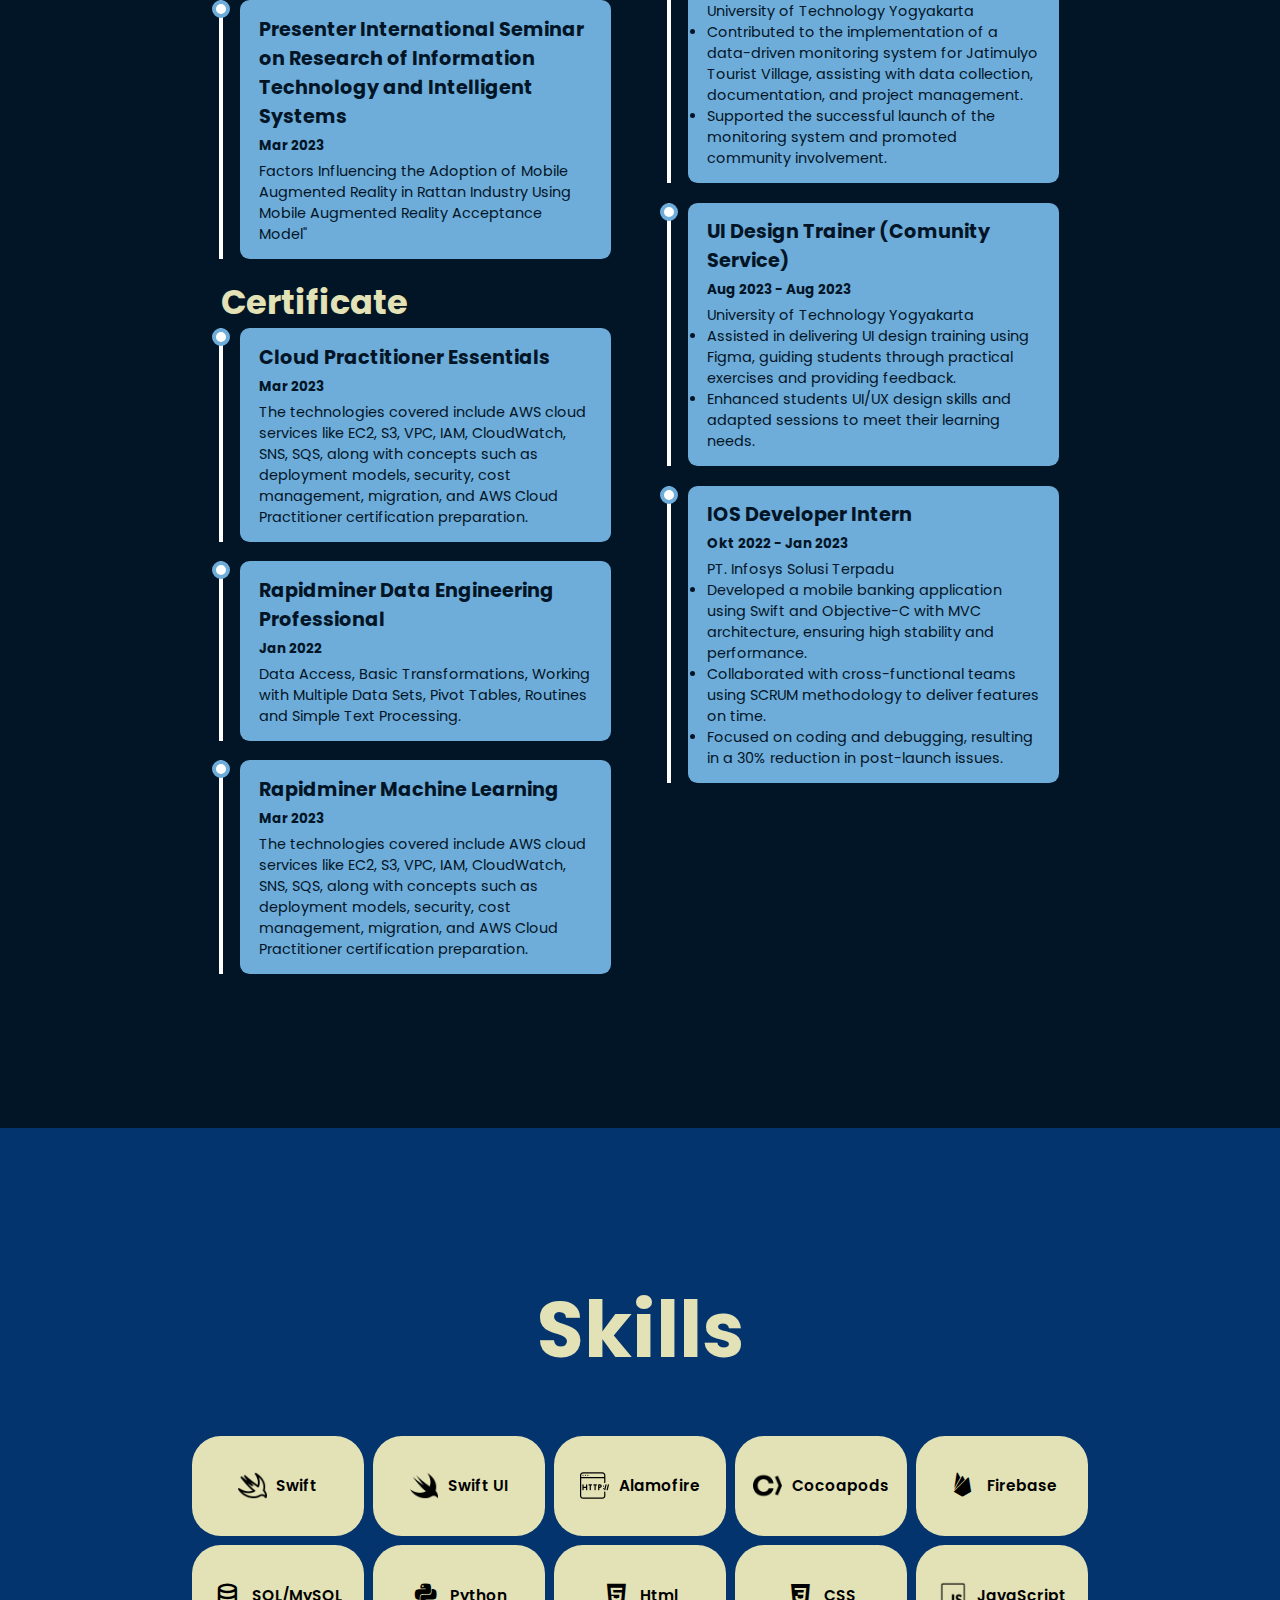
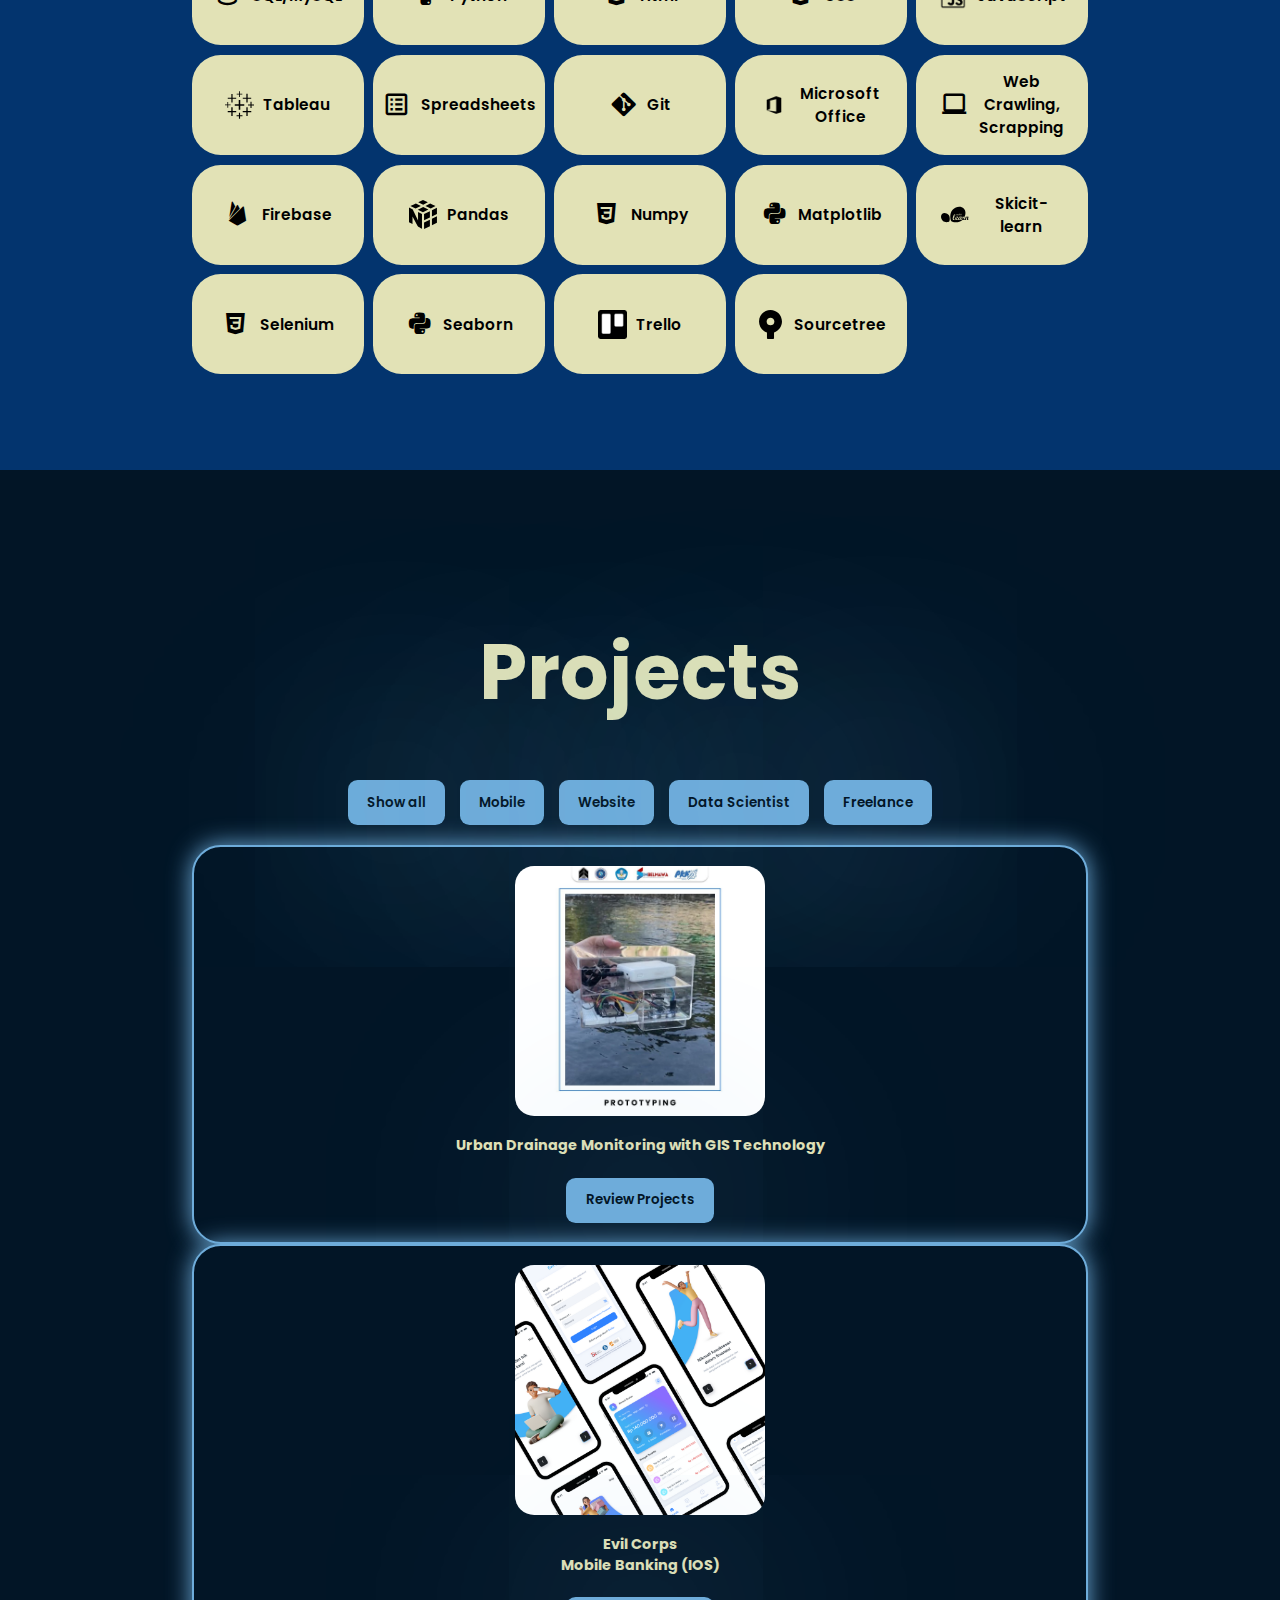
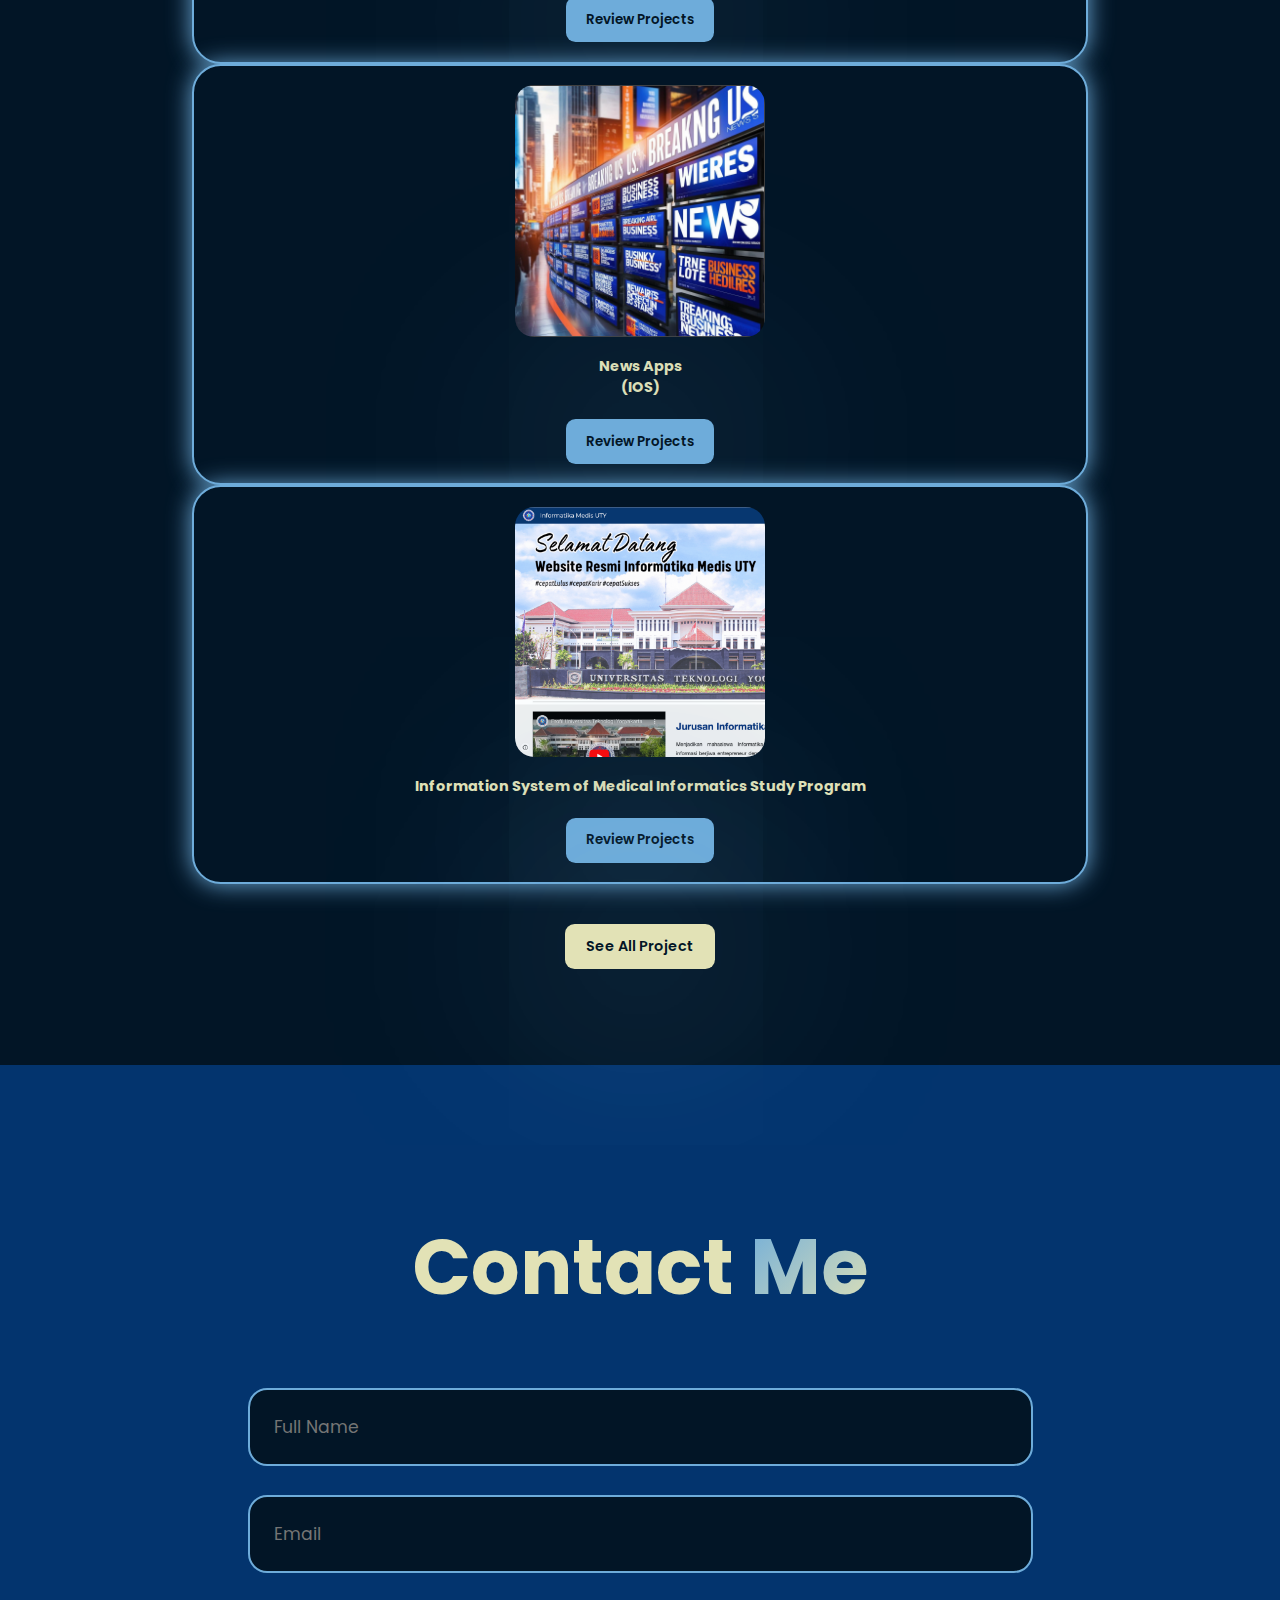
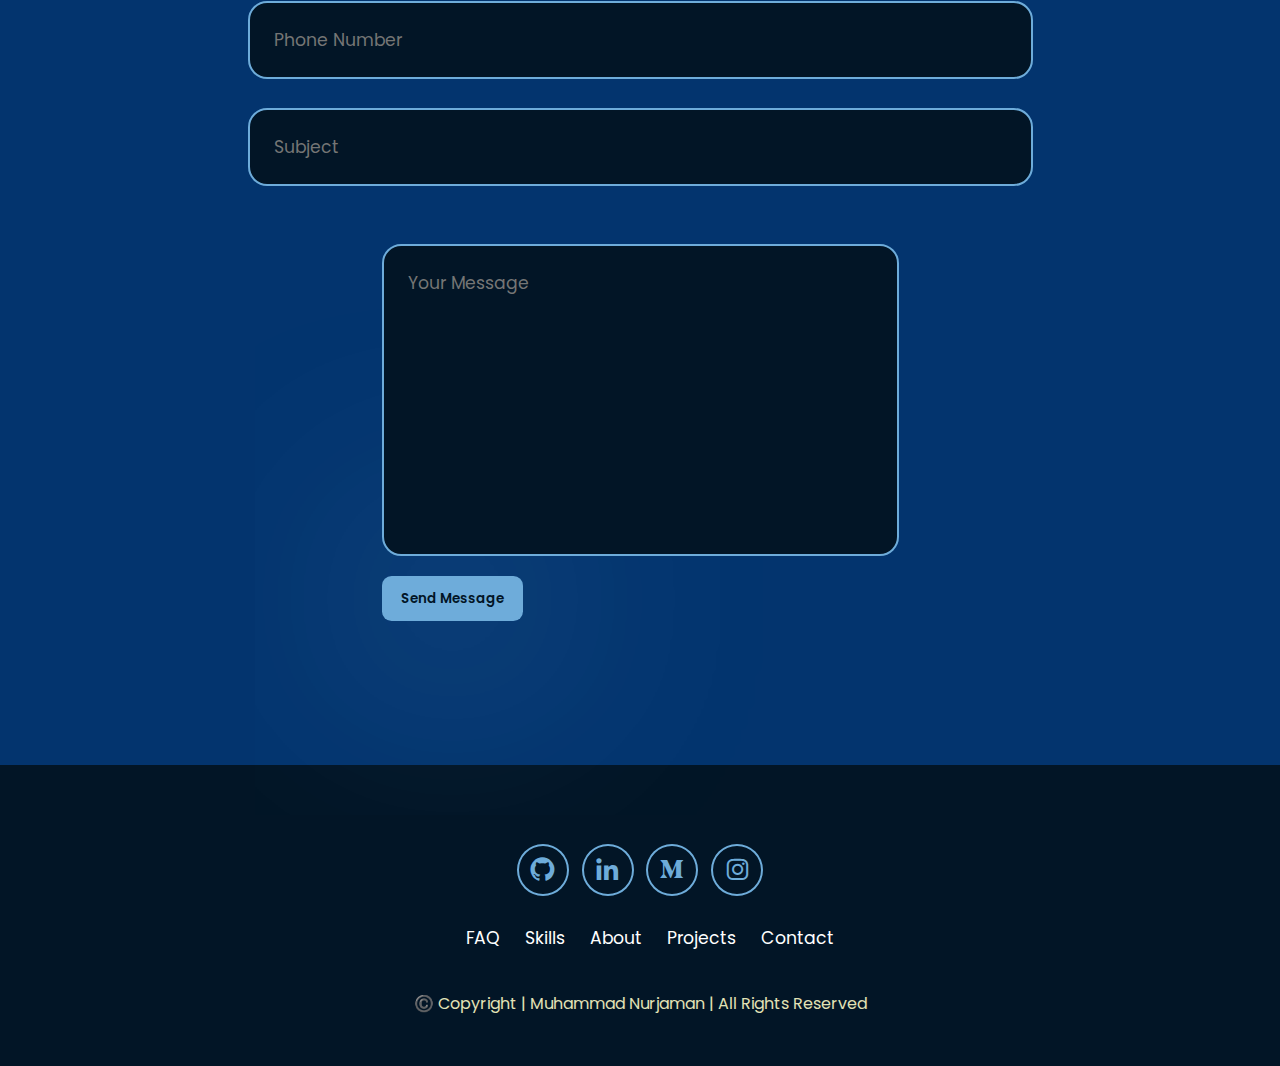
==== commit 34ed460a: "upadet project items" ====
--- a/index.html
+++ b/index.html
@@ -490,57 +490,113 @@
         <button class="btn" onclick="filterSelection('data')"> Data Scientist</button>
         <button class="btn" onclick="filterSelection('freelance')"> Freelance</button>
       </div>
-      <div class="projects-box">
+      <!--  -->
         <div class="project-card" data-category="web">
           <img src="/Assets//projects/P1.jpg" alt="" />
           <h3>Urban Drainage Monitoring with GIS Technology</h3>
           <a href="https://medium.com/@mnurjaman035/sigisi-urban-drainage-monitoring-system-with-geographic-information-system-gis-technology-to-309dcb2235c4" class="btn" target="_blank" rel="noopener noreferrer">Review Projects</a>
         </div>
-
+        <!--  -->
         <div class="project-card" data-category="mobile">
           <img src="/Assets//projects/P2.png" alt="" />
           <h3>Evil Corps<br> Mobile Banking (IOS)</h3>
           <a href="https://github.com/mnurjaman/EvilCorps_Mbanking" class="btn" target="_blank" rel="noopener noreferrer">Review Projects</a>
         </div>
-
+        <!--  -->
         <div class="project-card" data-category="mobile">
           <img src="/Assets/projects/P3.png" alt="" />
           <h3>News Apps <br>(IOS)</h3>
           <a href="https://github.com/mnurjaman/NewsApps" class="btn" target="_blank" rel="noopener noreferrer">Review Projects</a>
         </div>
-        
-        <div class="project-card" data-category="data">
-          <img src="/Assets/projects/P9.png" alt="" />
-          <h3>Crawling Data</h3>
-          <a href="https://github.com/mnurjaman/barbershop" class="btn" target="_blank" rel="noopener noreferrer">Review Projects</a>
-        </div>
-
+        <!--  -->
         <div class="project-card" data-category="web">
           <img src="/Assets/projects/P4.png" alt="" />
           <h3>Information System of Medical Informatics Study Program</h3>
           <a href="https://sites.google.com/uty.ac.id/informed-uty/home" class="btn" target="_blank" rel="noopener noreferrer">Review Projects</a>
         </div>
-
+        <!--  -->
         <div class="project-card" data-category="mobile">
           <img src="/Assets/projects/P5.png" alt="" />
           <h3>Wheater Tracker <br>(IOS)</h3>
           <a href="https://github.com/mnurjaman/WeatherTracker" class="btn" target="_blank" rel="noopener noreferrer">Review Projects</a>
         </div>
-
+        <!--  -->
         <div class="project-card" data-category="web">
           <img src="/Assets/projects/P6.png" alt="" />
           <h3>Job Vacancy Management CMS Website with SAW Method</h3>
           <a href="https://github.com/mnurjaman/job_hunt_saw" class="btn" target="_blank" rel="noopener noreferrer">Review Projects</a>
         </div>
+        <!--  -->
+        <div class="project-card" data-category="data">
+          <img src="Assets/projects/P19.png" alt="" />
+          <h3>Diabetes Prediction Binary Split Health Indocators</h3>
+          <a href="https://github.com/mnurjaman/diabetes-prediction-binary-split-health-indocators" class="btn" target="_blank" rel="noopener noreferrer">Review Projects</a>
+        </div>
+        <!--  -->
+        <div class="project-card" data-category="data">
+          <img src="Assets/projects/P10.png" alt="" />
+          <h3>Scrapping Web</h3>
+          <a href="https://github.com/mnurjaman/scraping-web" class="btn" target="_blank" rel="noopener noreferrer">Review Projects</a>
+        </div>
+        <!--  -->
+        <div class="project-card" data-category="data">
+          <img src="/Assets/projects/P12.png" alt="" />
+          <h3>Database Learning Materials</h3>
+          <a href="https://drive.google.com/drive/folders/11j1rza0x40r2e3JFq-gt-cDa8SzeQ_Px?usp=sharing" class="btn" target="_blank" rel="noopener noreferrer">Review Projects</a>
+        </div>
+        <!--  -->
+        <div class="project-card" data-category="data">
+          <img src="/Assets/projects/P17.png" alt="" />
+          <h3>Data Analyst Learning Materials</h3>
+          <a href="https://drive.google.com/file/d/1HEJFGhMLLBpRxIeWuxUlxnOqeEW9qxye/view?usp=sharing" class="btn" target="_blank" rel="noopener noreferrer">Review Projects</a>
+        </div>
+        <!--  -->
+        <div class="project-card" data-category="data">
+          <img src="/Assets/projects/P18.png" alt="" />
+          <h3>Big Data Learning Materials</h3>
+          <a href="https://drive.google.com/file/d/1pT6MeCArqf0iY3FaaQ7xNl85XdoVQVjd/view?usp=sharing" class="btn" target="_blank" rel="noopener noreferrer">Review Projects</a>
+        </div>
+        <!--  -->
         <div class="project-card" data-category="freelance">
           <img src="/Assets/projects/P7.png" alt="" />
-          <h3>Manage Instagram Account Studi Program</h3>
+          <h3>Build & Campaign Instagram Account</h3>
           <a href="https://www.instagram.com/informed.uty/" class="btn" target="_blank" rel="noopener noreferrer">Review Projects</a>
         </div>
+        <!--  -->
+        <div class="project-card" data-category="mobile">
+          <img src="/Assets/projects/P8.png" alt="" />
+          <h3>Barbershop Reservation <br> (Android)</h3>
+          <a href="https://github.com/mnurjaman/barbershop" class="btn" target="_blank" rel="noopener noreferrer">Review Projects</a>
+        </div>
+        <!--  -->
+        <div class="project-card" data-category="data">
+          <img src="/Assets/projects/P9.png" alt="" />
+          <h3>Crawling Data</h3>
+          <a href="https://github.com/mnurjaman/Crawling-Data" class="btn" target="_blank" rel="noopener noreferrer">Review Projects</a>
+        </div>
+        <!--  -->
         <div class="project-card" data-category="freelance">
           <img src="/Assets/projects/P11.png" alt="" />
-          <h3>Bytewit IT Solution</h3>
+          <h3>Bytewit Solution</h3>
           <a href="https://www.instagram.com/bytewit_/" class="btn" target="_blank" rel="noopener noreferrer">Review Projects</a>
+        </div>
+        <!--  -->
+        <div class="project-card" data-category="data">
+          <img src="/Assets/projects/P13.png" alt="" />
+          <h3>Data Analysis & Report of Graduate User Satisfaction Report X</h3>
+          <a href="https://drive.google.com/drive/folders/16CjoolrwpuiVN-Ls7EyHOP8e6ZoHGztb?usp=sharing" class="btn" target="_blank" rel="noopener noreferrer">Review Projects</a>
+        </div>
+        <!--  -->
+        <div class="project-card" data-category="data">
+          <img src="/Assets/projects/P14.png" alt="" />
+          <h3>Undergraduate Tracer Study Analysis and Report X</h3>
+          <a href="https://drive.google.com/drive/folders/18DkdelmLudseLEPqUgbI0UMbMtGTz3y2?usp=sharing" class="btn" target="_blank" rel="noopener noreferrer">Review Projects</a>
+        </div>
+        <!--  -->
+        <div class="project-card" data-category="freelance">
+          <img src="/Assets/projects/P15.png" alt="" />
+          <h3>Event Promotion and Webinar Setup Coordinator for Informed Talk Series</h3>
+          <a href="https://www.instagram.com/p/C4hFsJBS1BX/?img_index=1" class="btn" target="_blank" rel="noopener noreferrer">Review Projects</a>
         </div>
         
       </div>
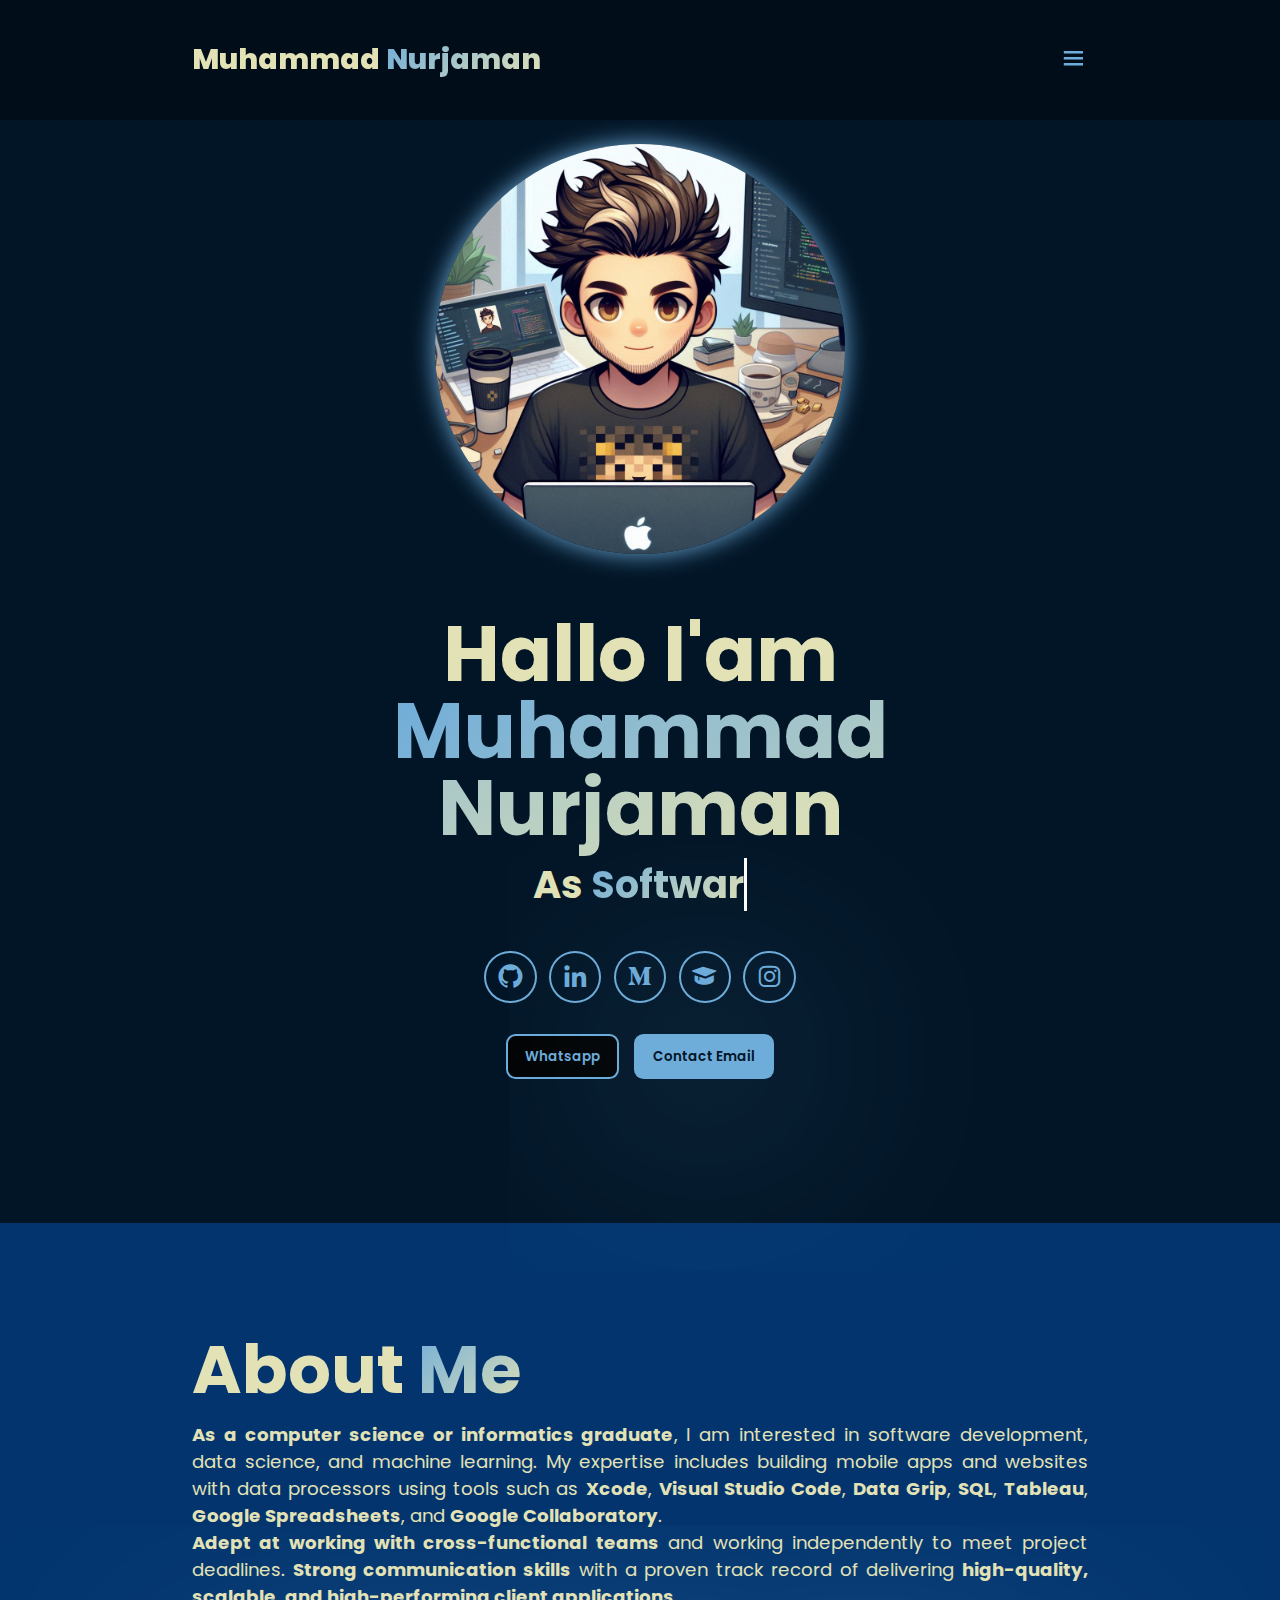
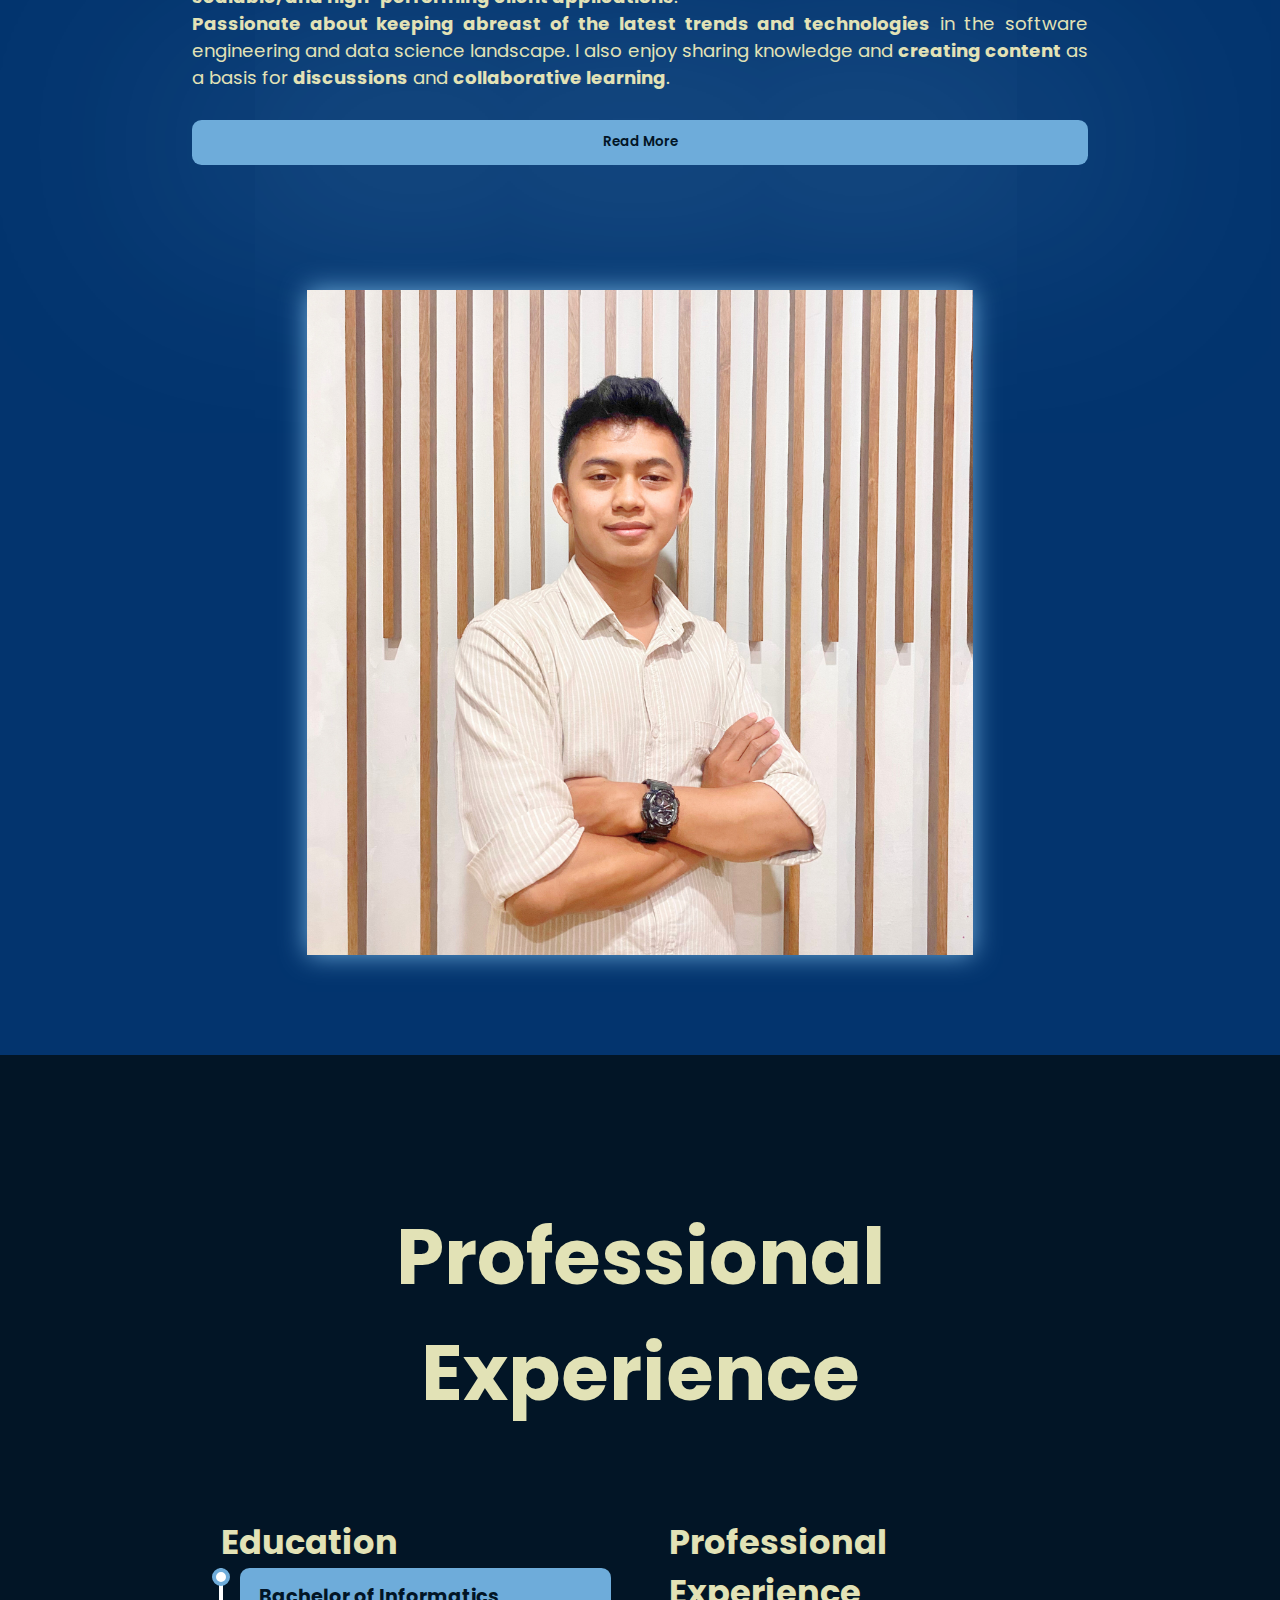
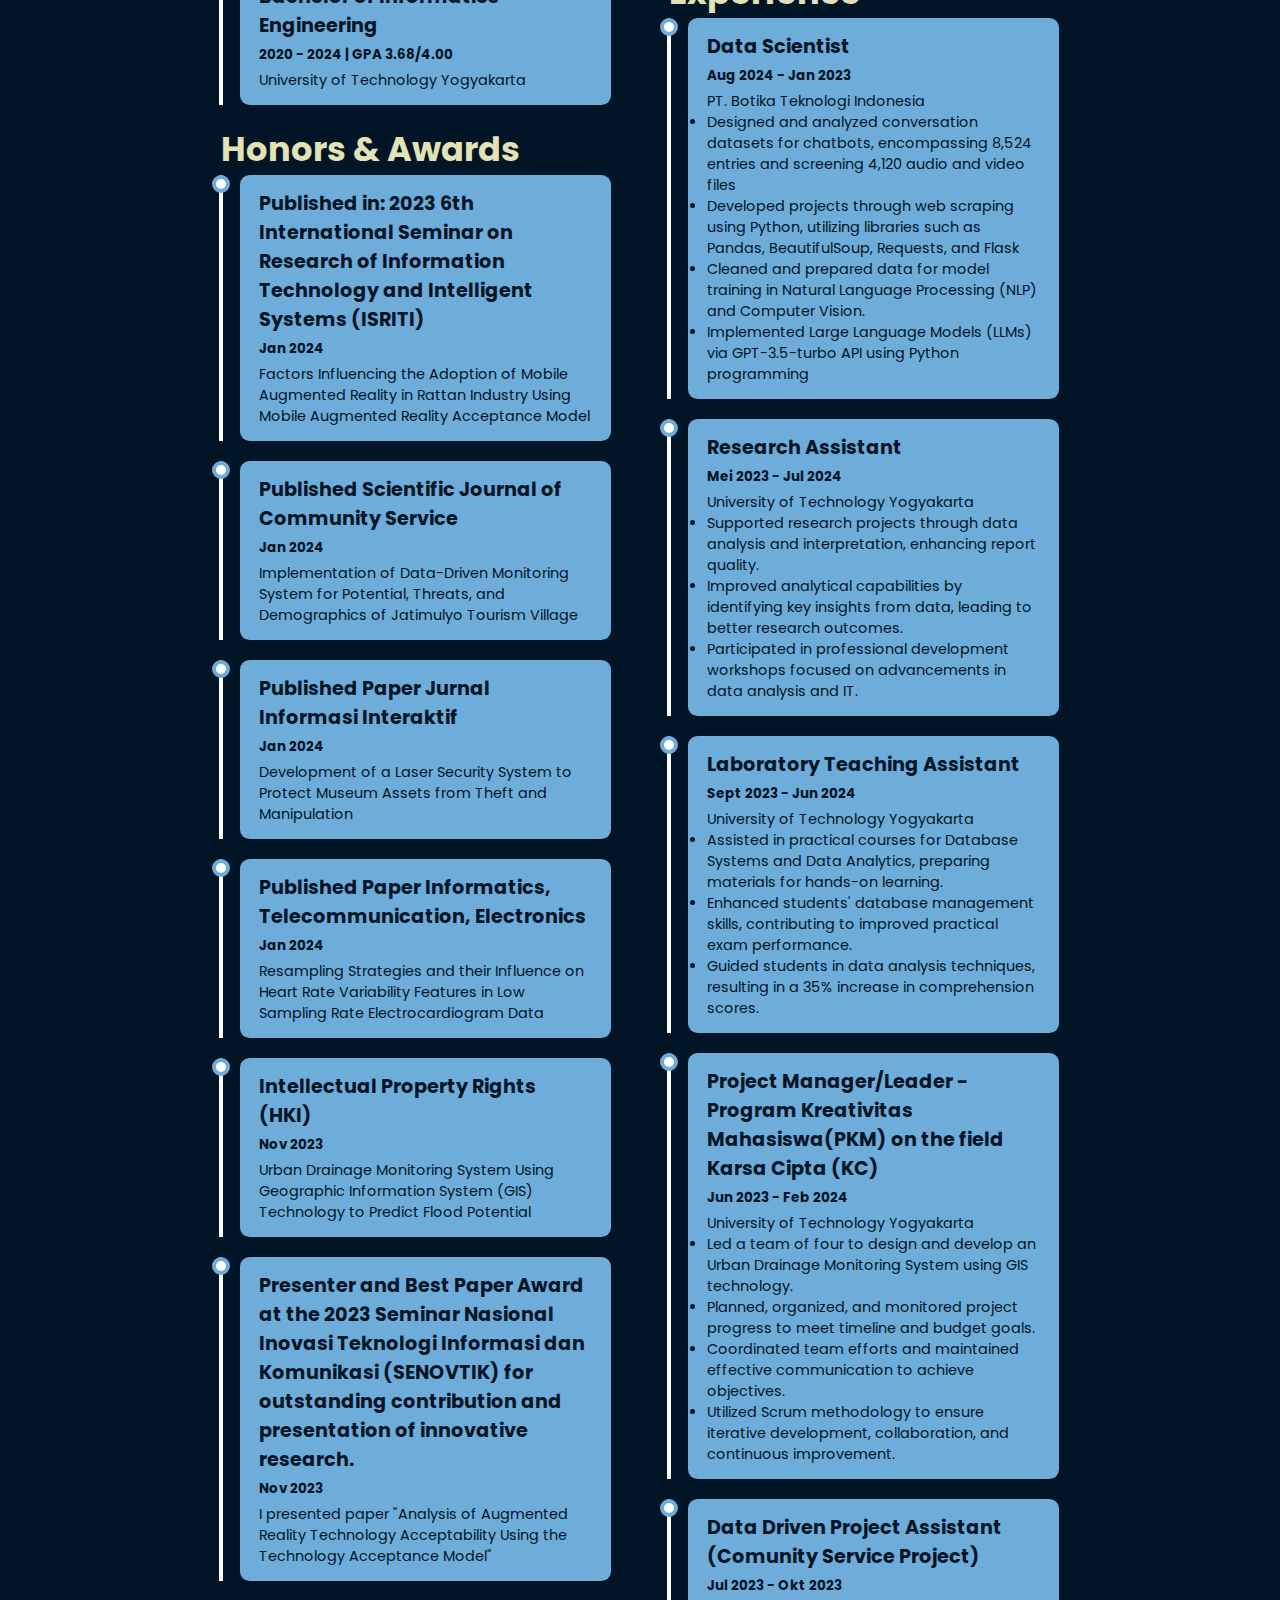
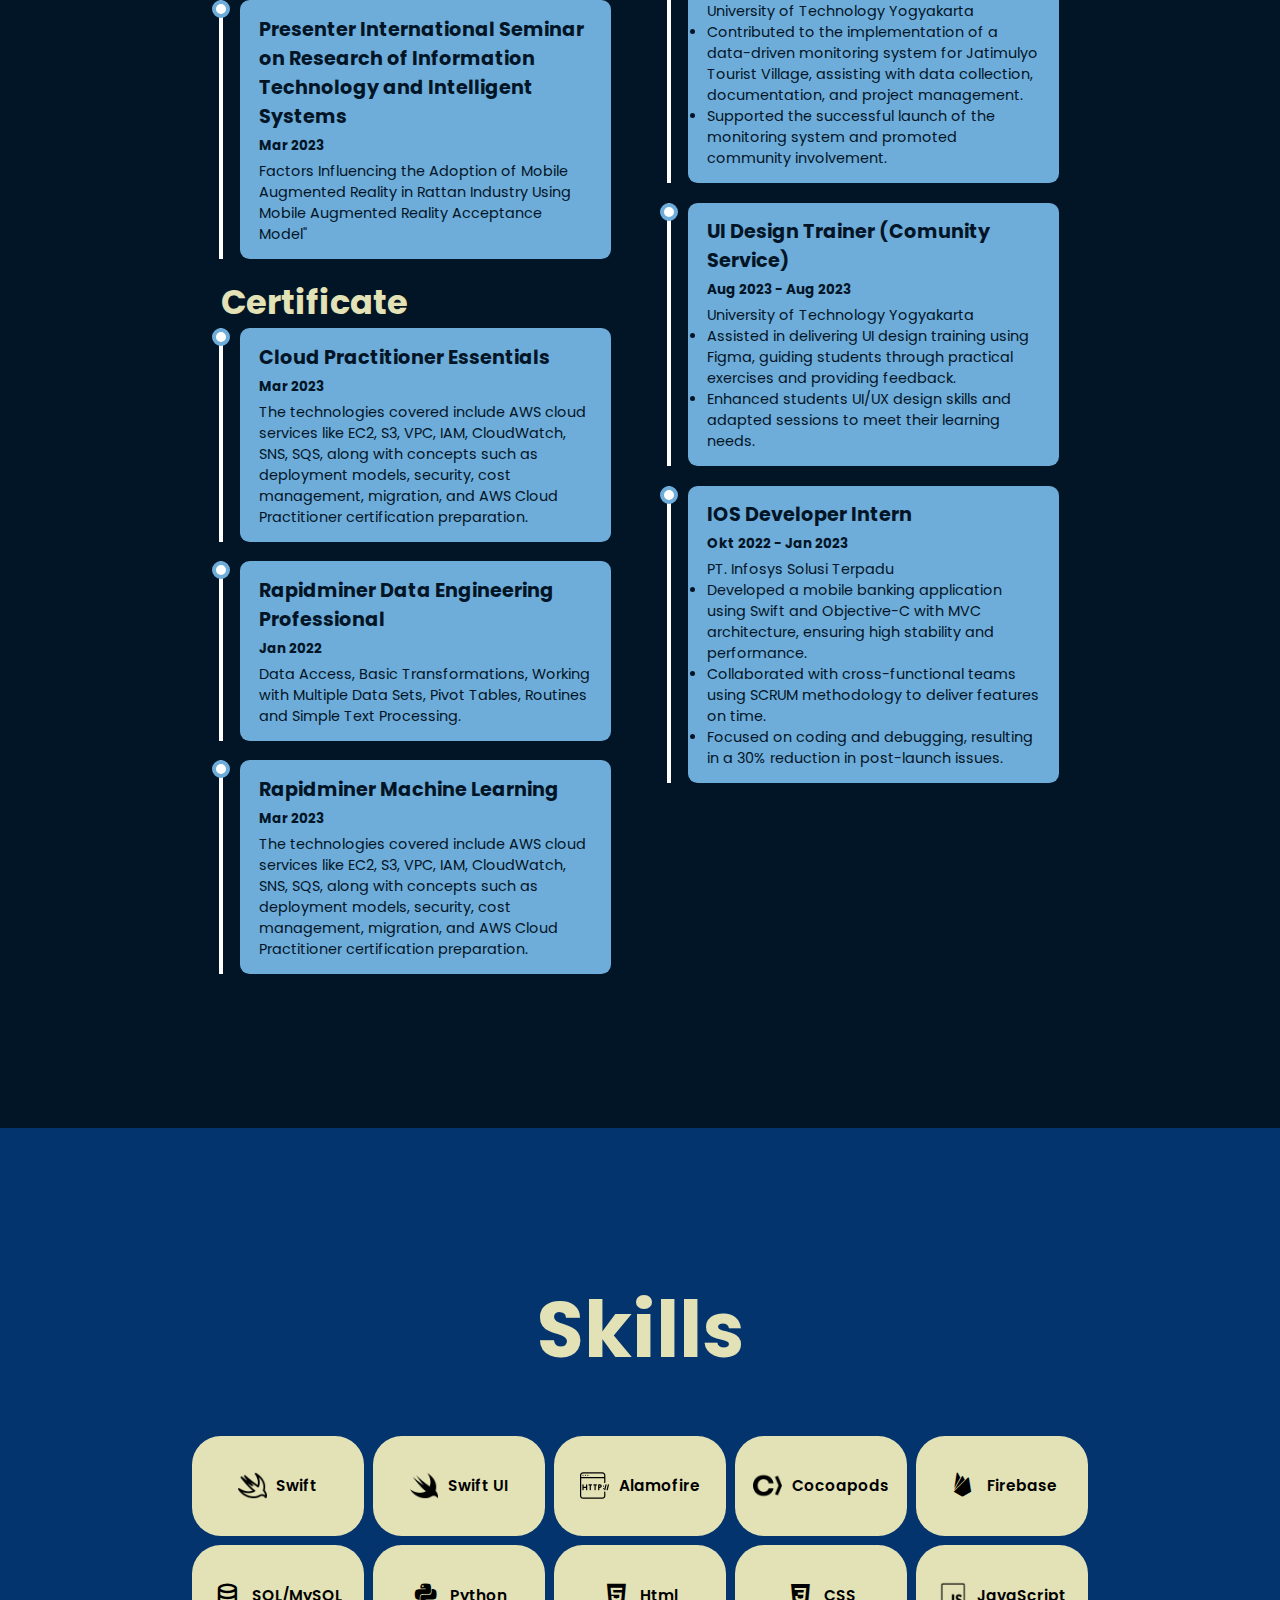
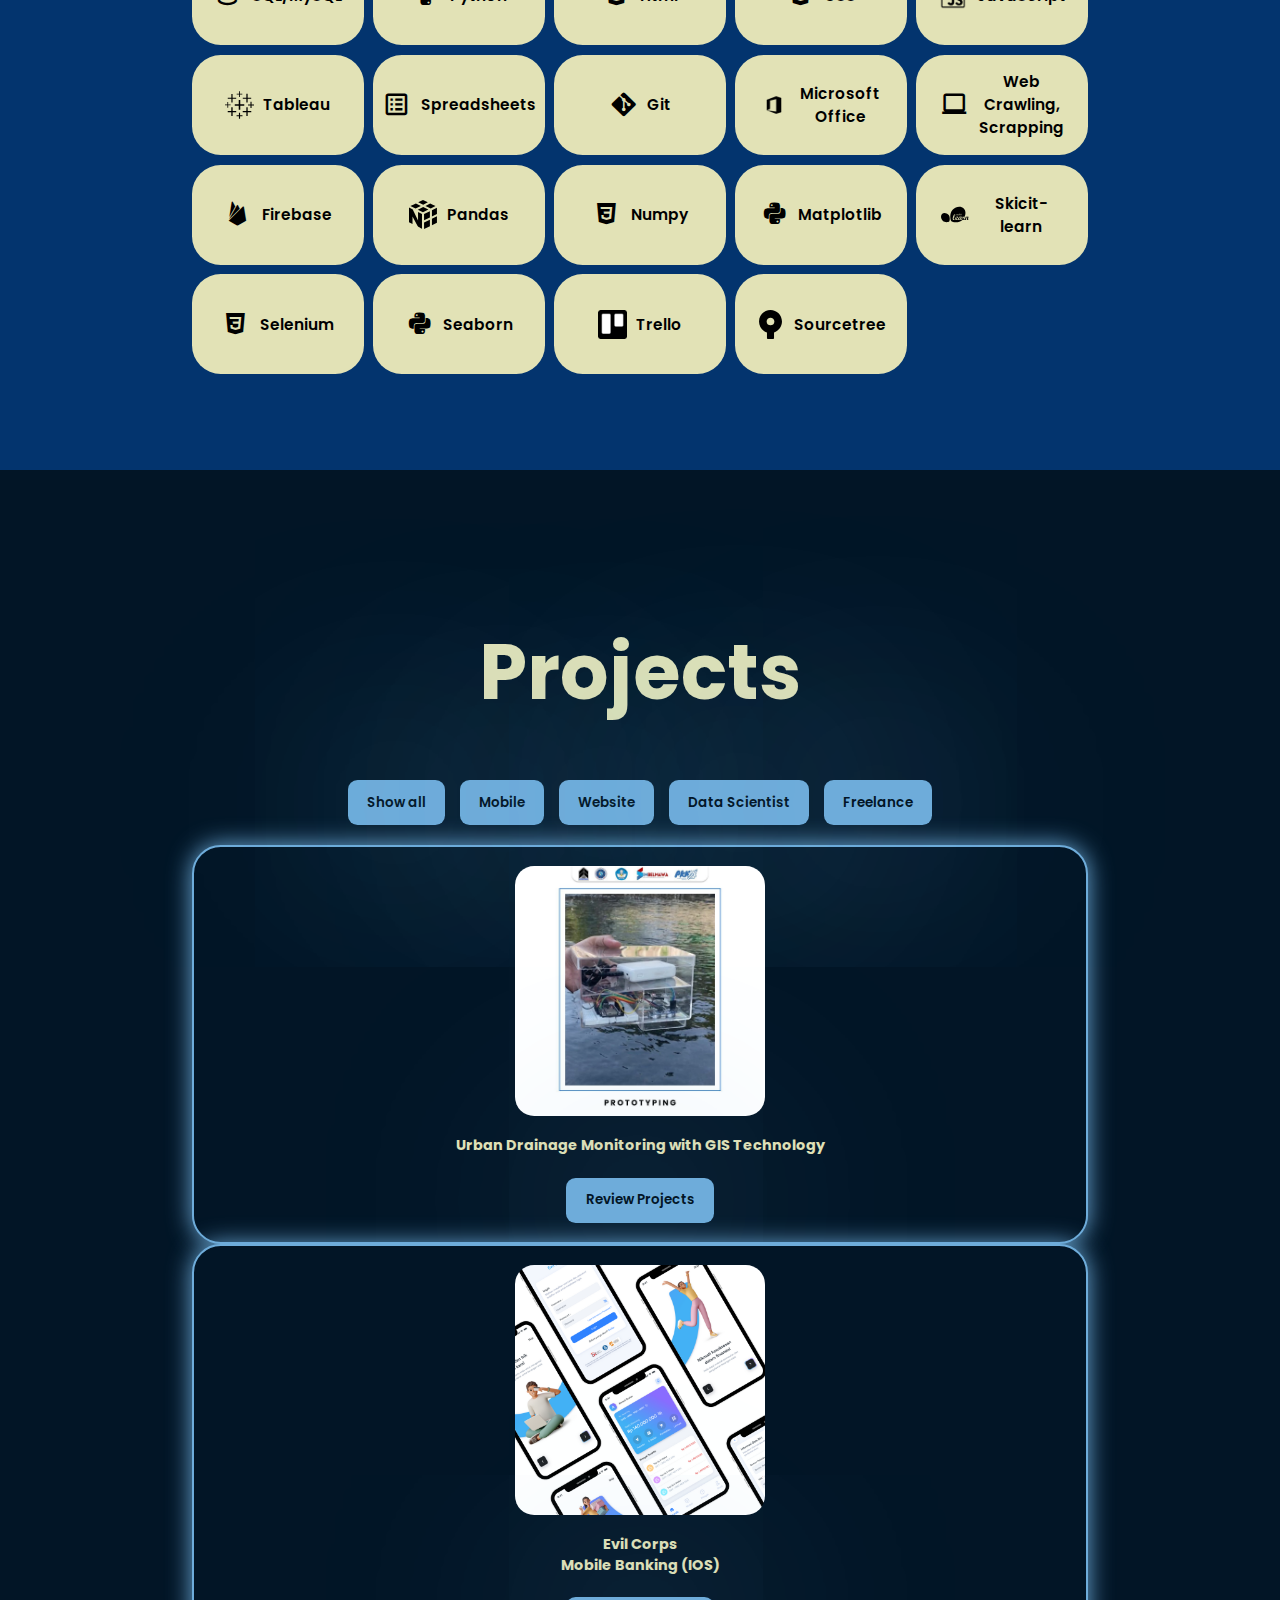
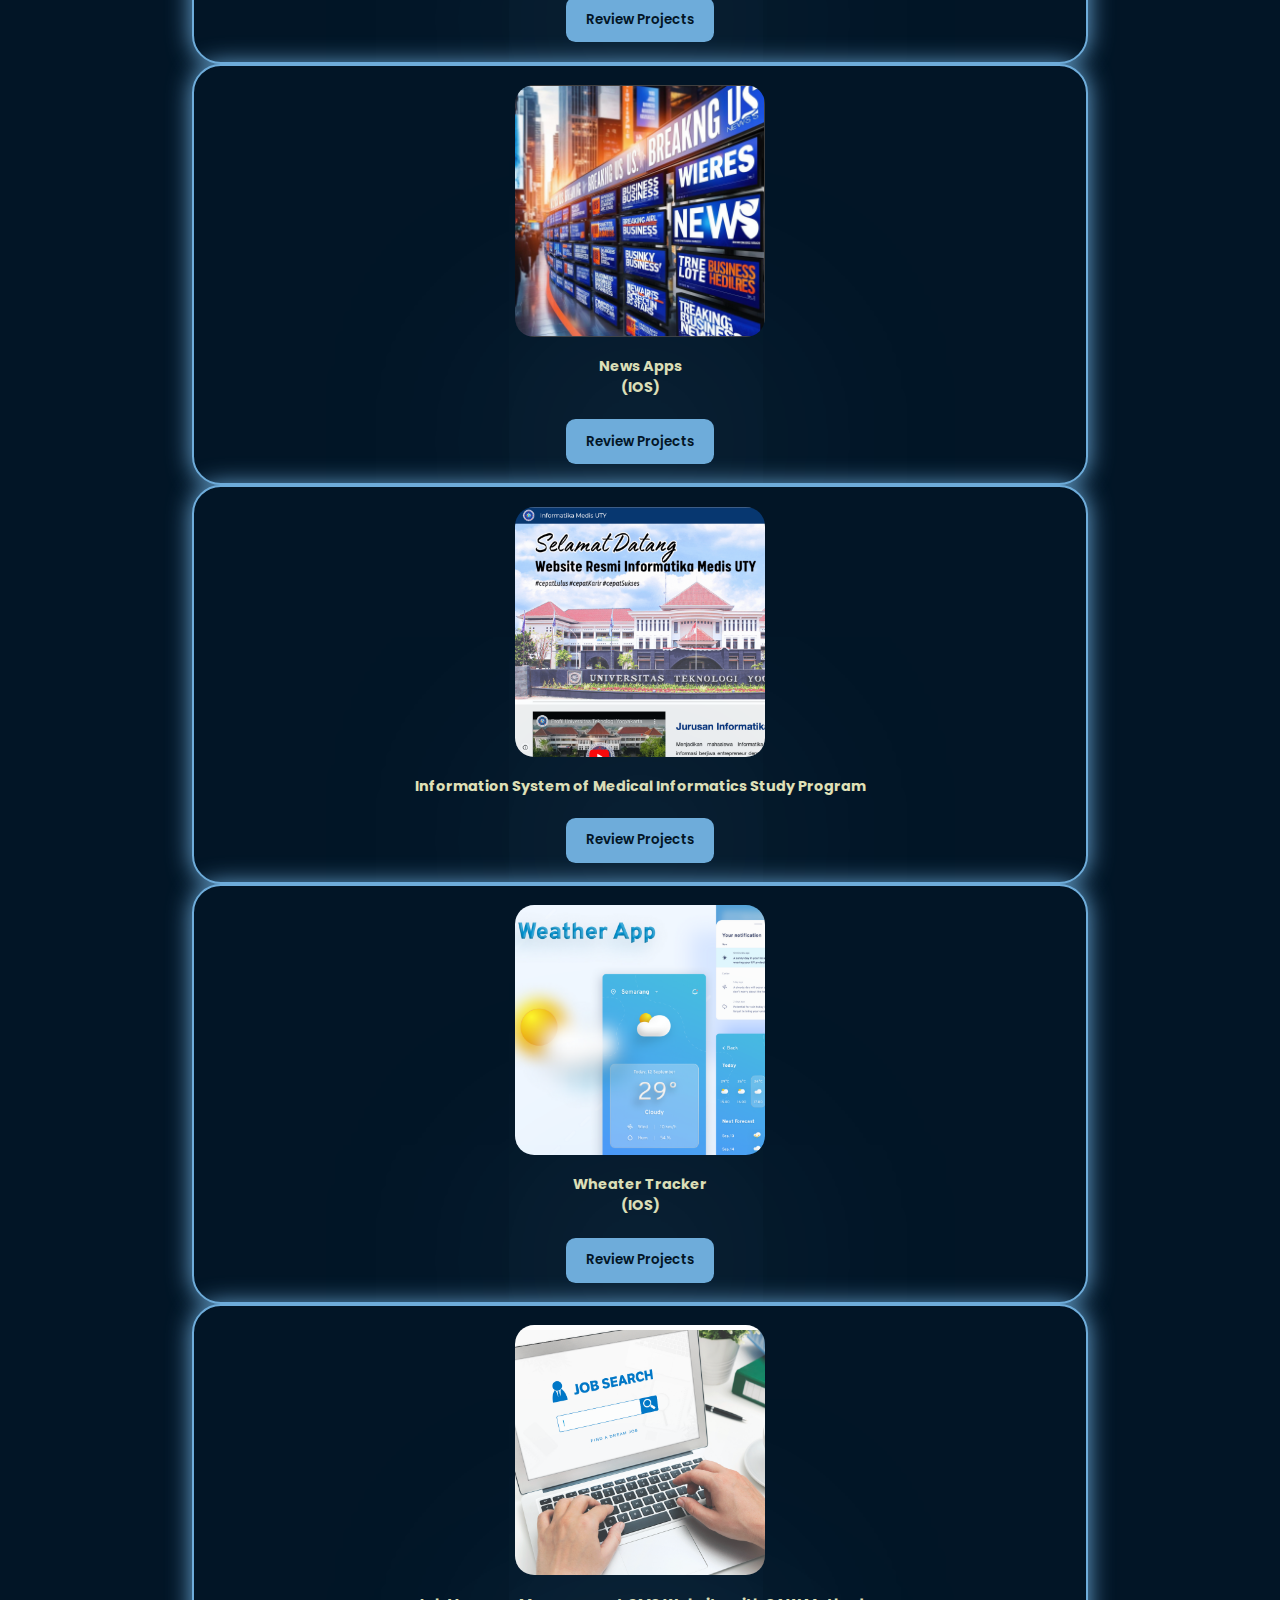
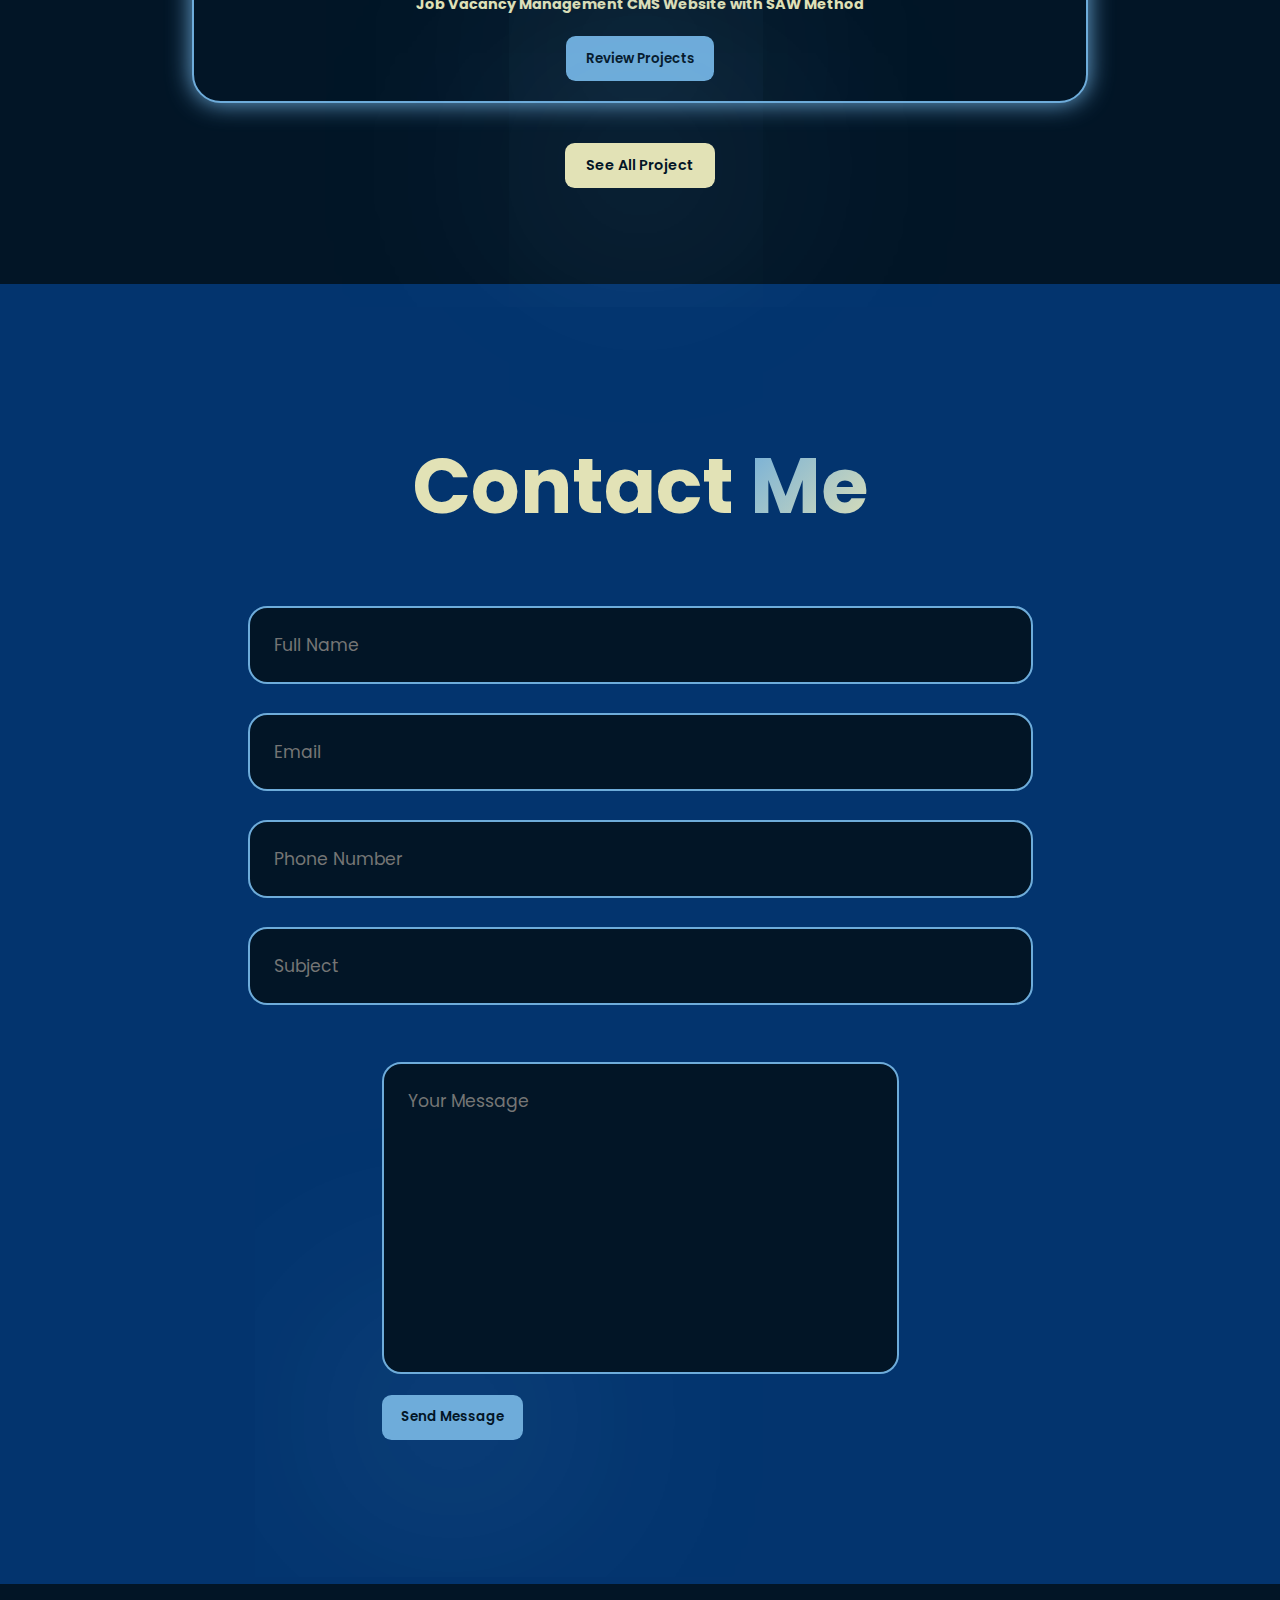
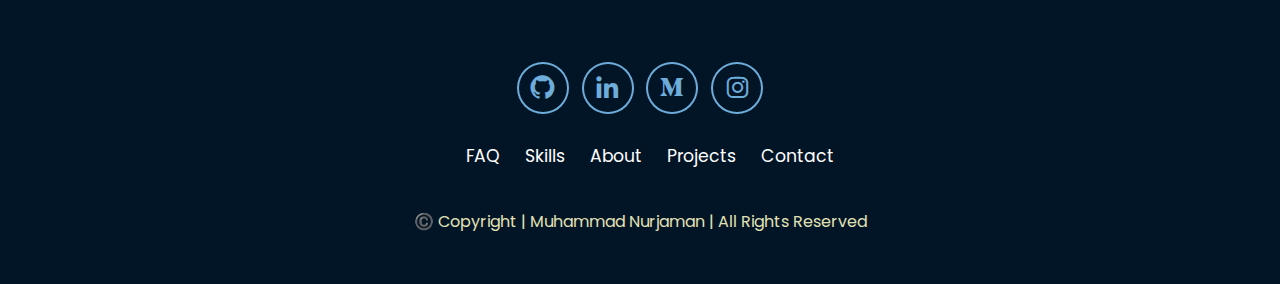
==== commit f7d4987f: "Update project" ====
--- a/index.html
+++ b/index.html
@@ -491,6 +491,7 @@
         <button class="btn" onclick="filterSelection('freelance')"> Freelance</button>
       </div>
       <!--  -->
+      <div>
         <div class="project-card" data-category="web">
           <img src="/Assets//projects/P1.jpg" alt="" />
           <h3>Urban Drainage Monitoring with GIS Technology</h3>
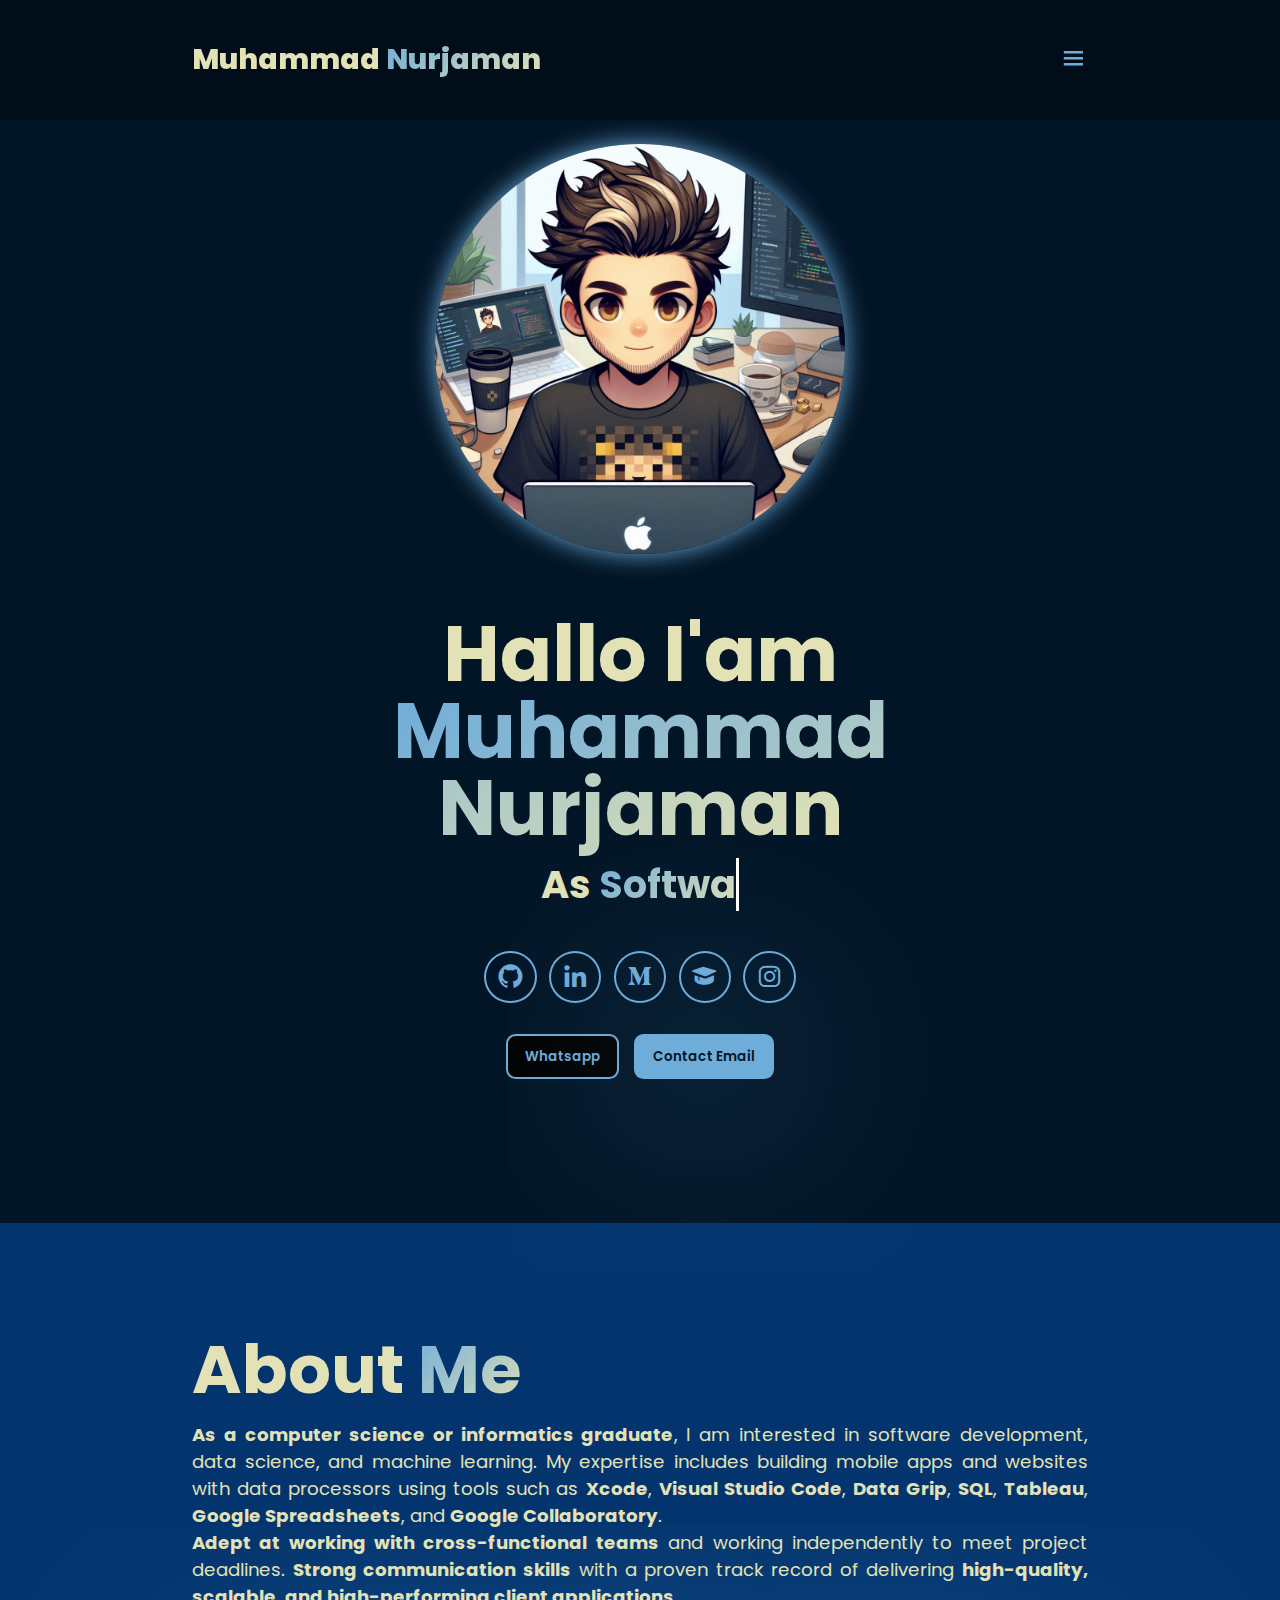
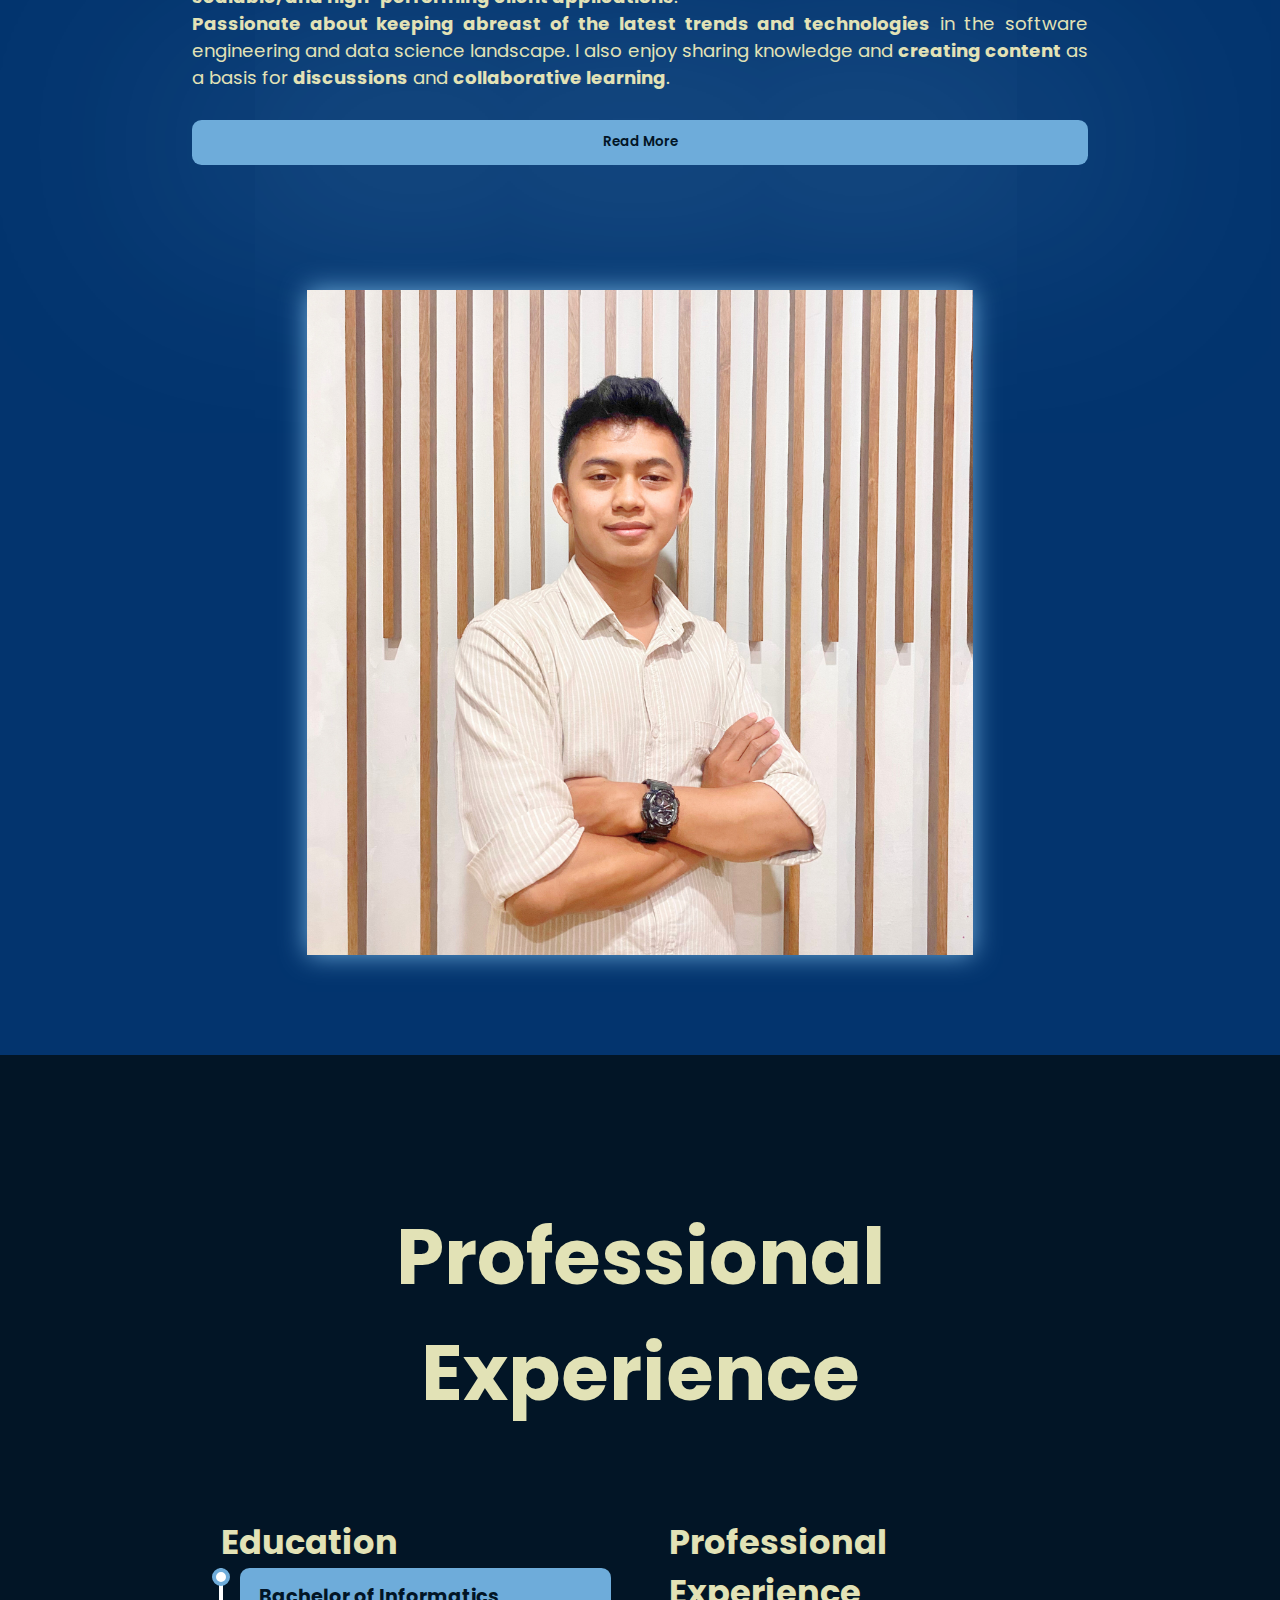
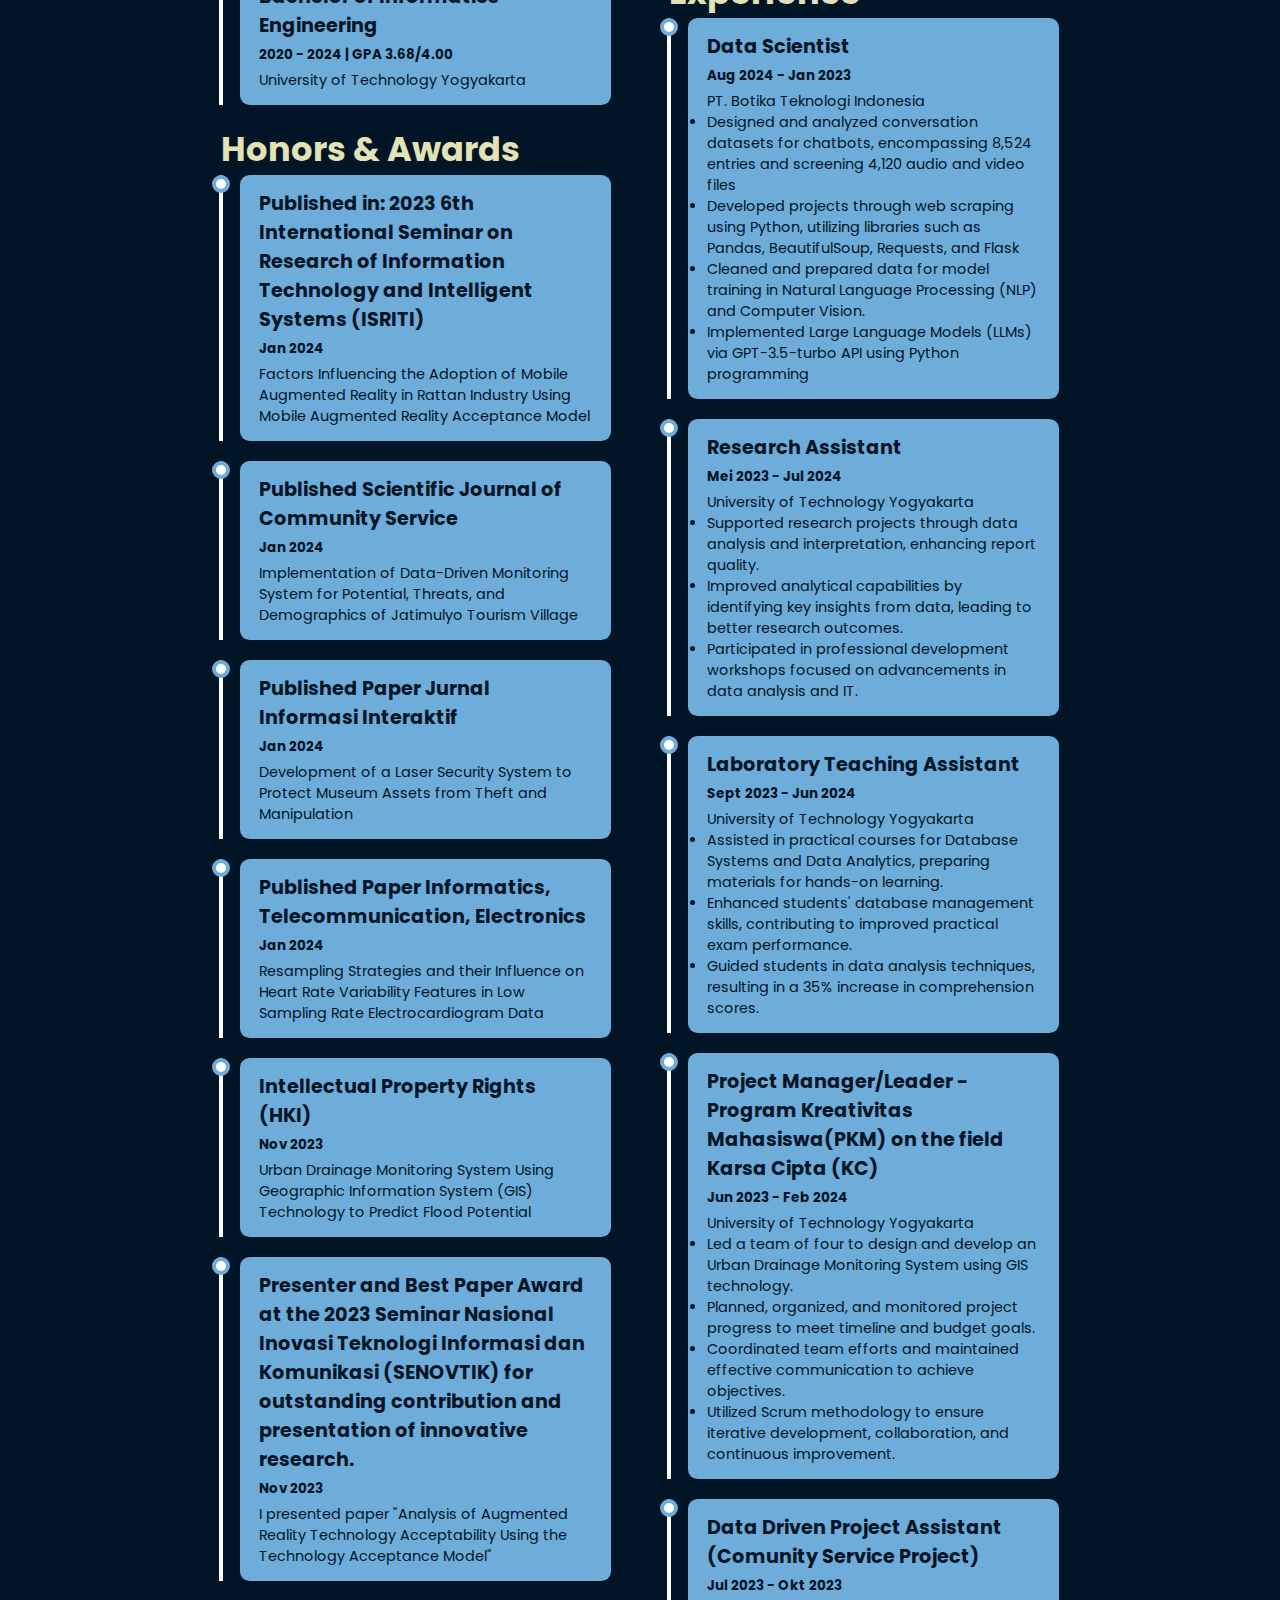
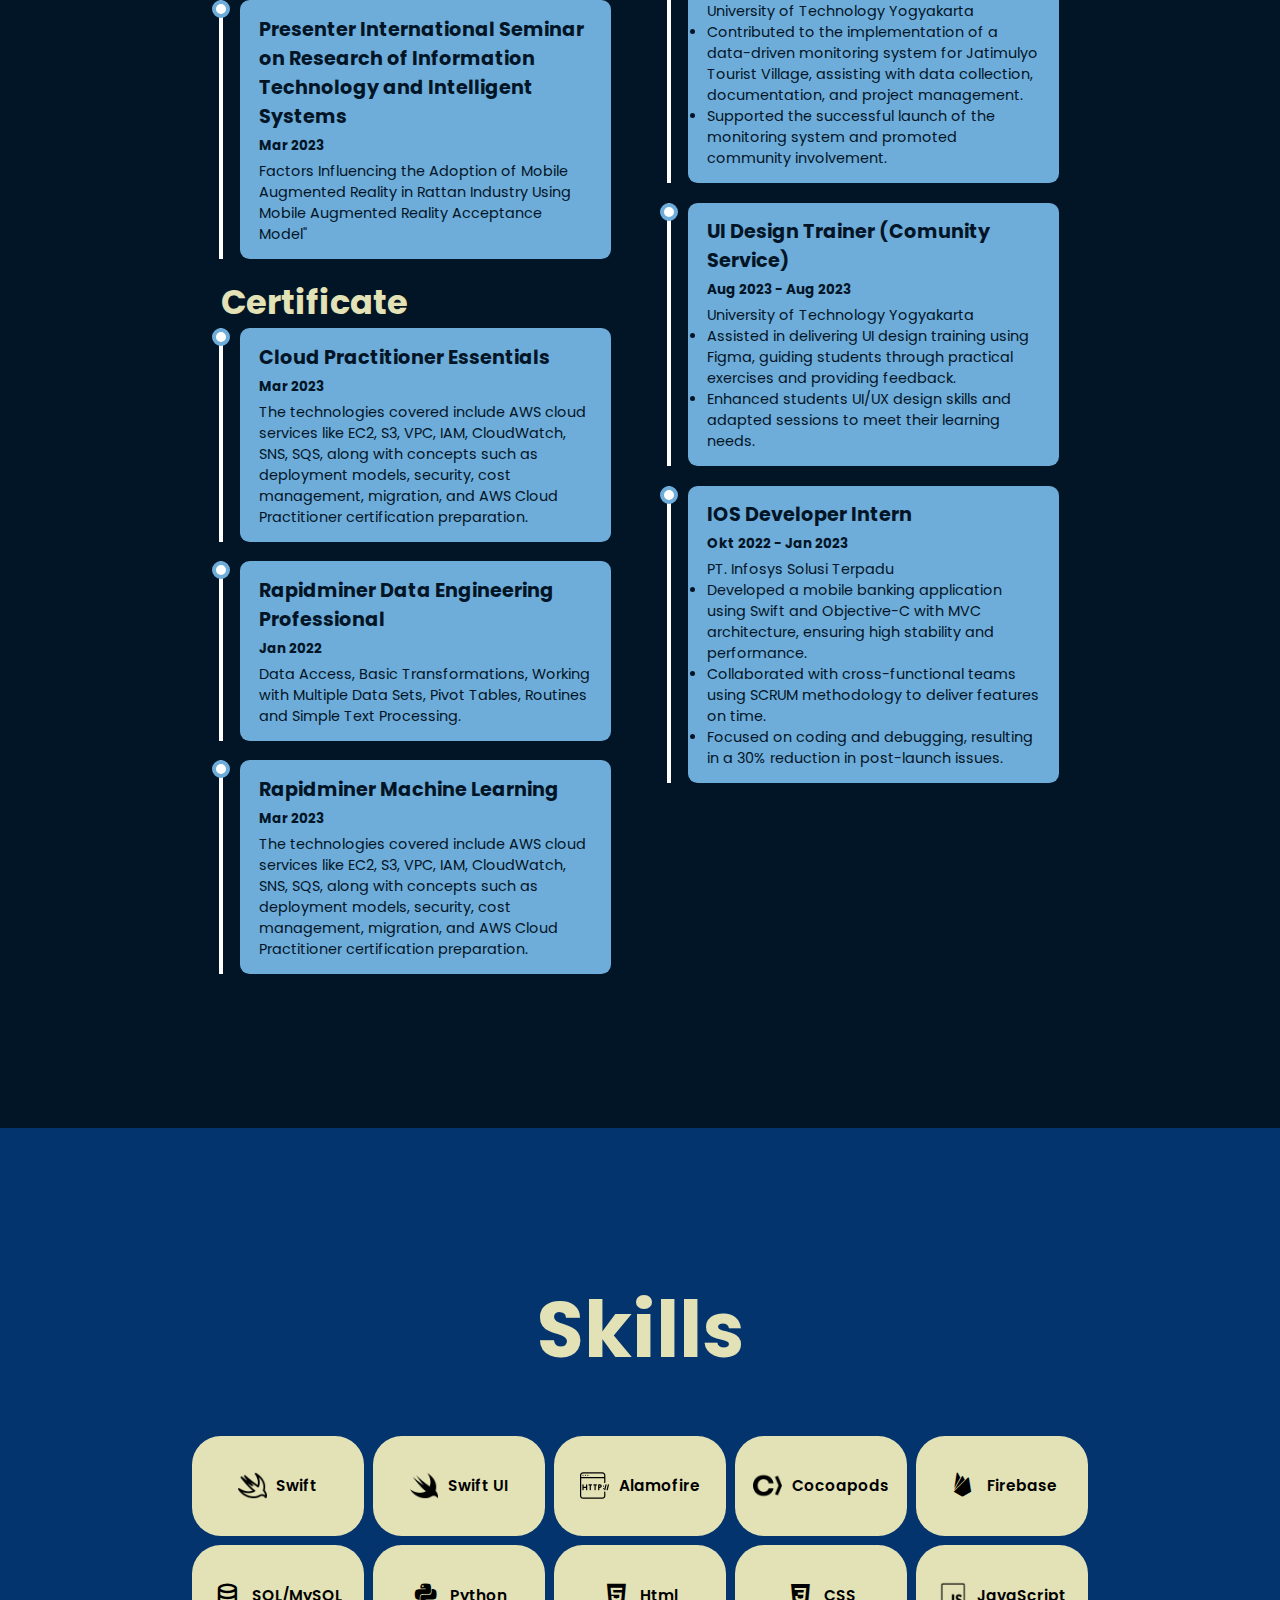
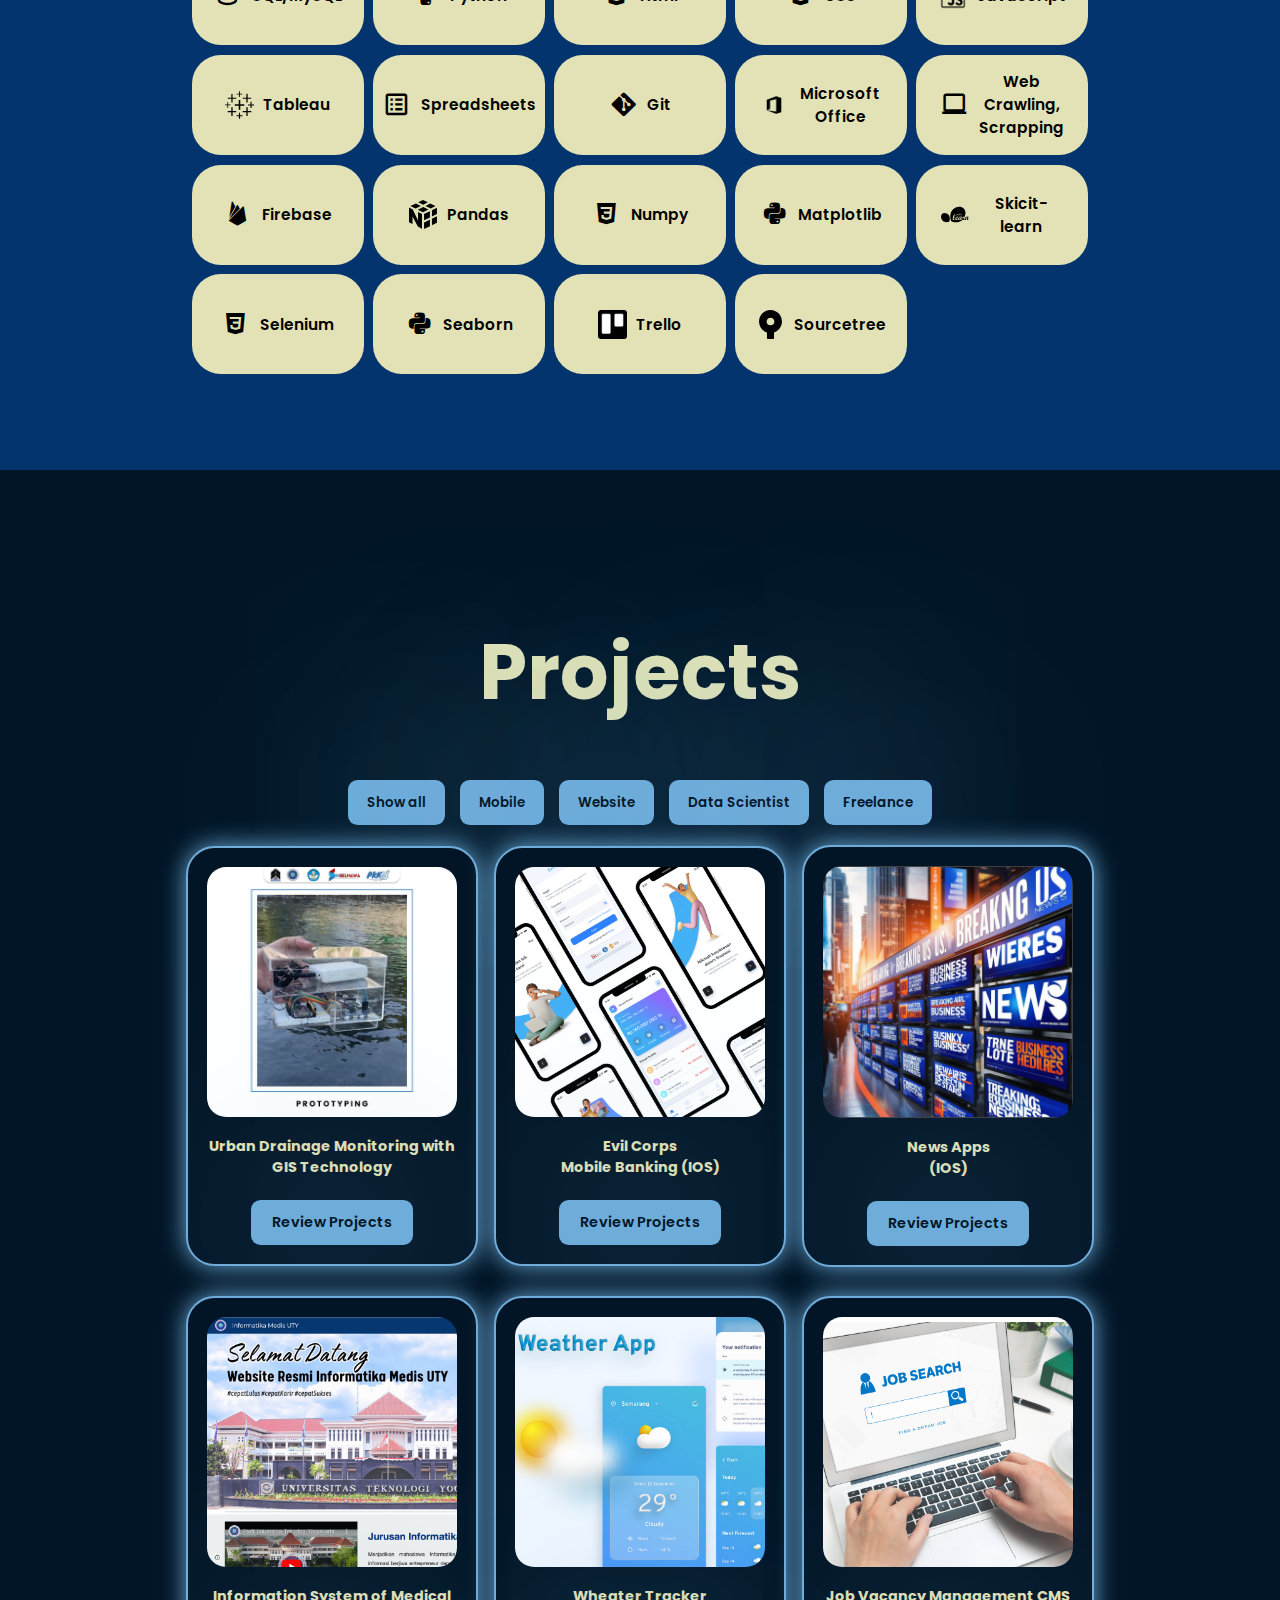
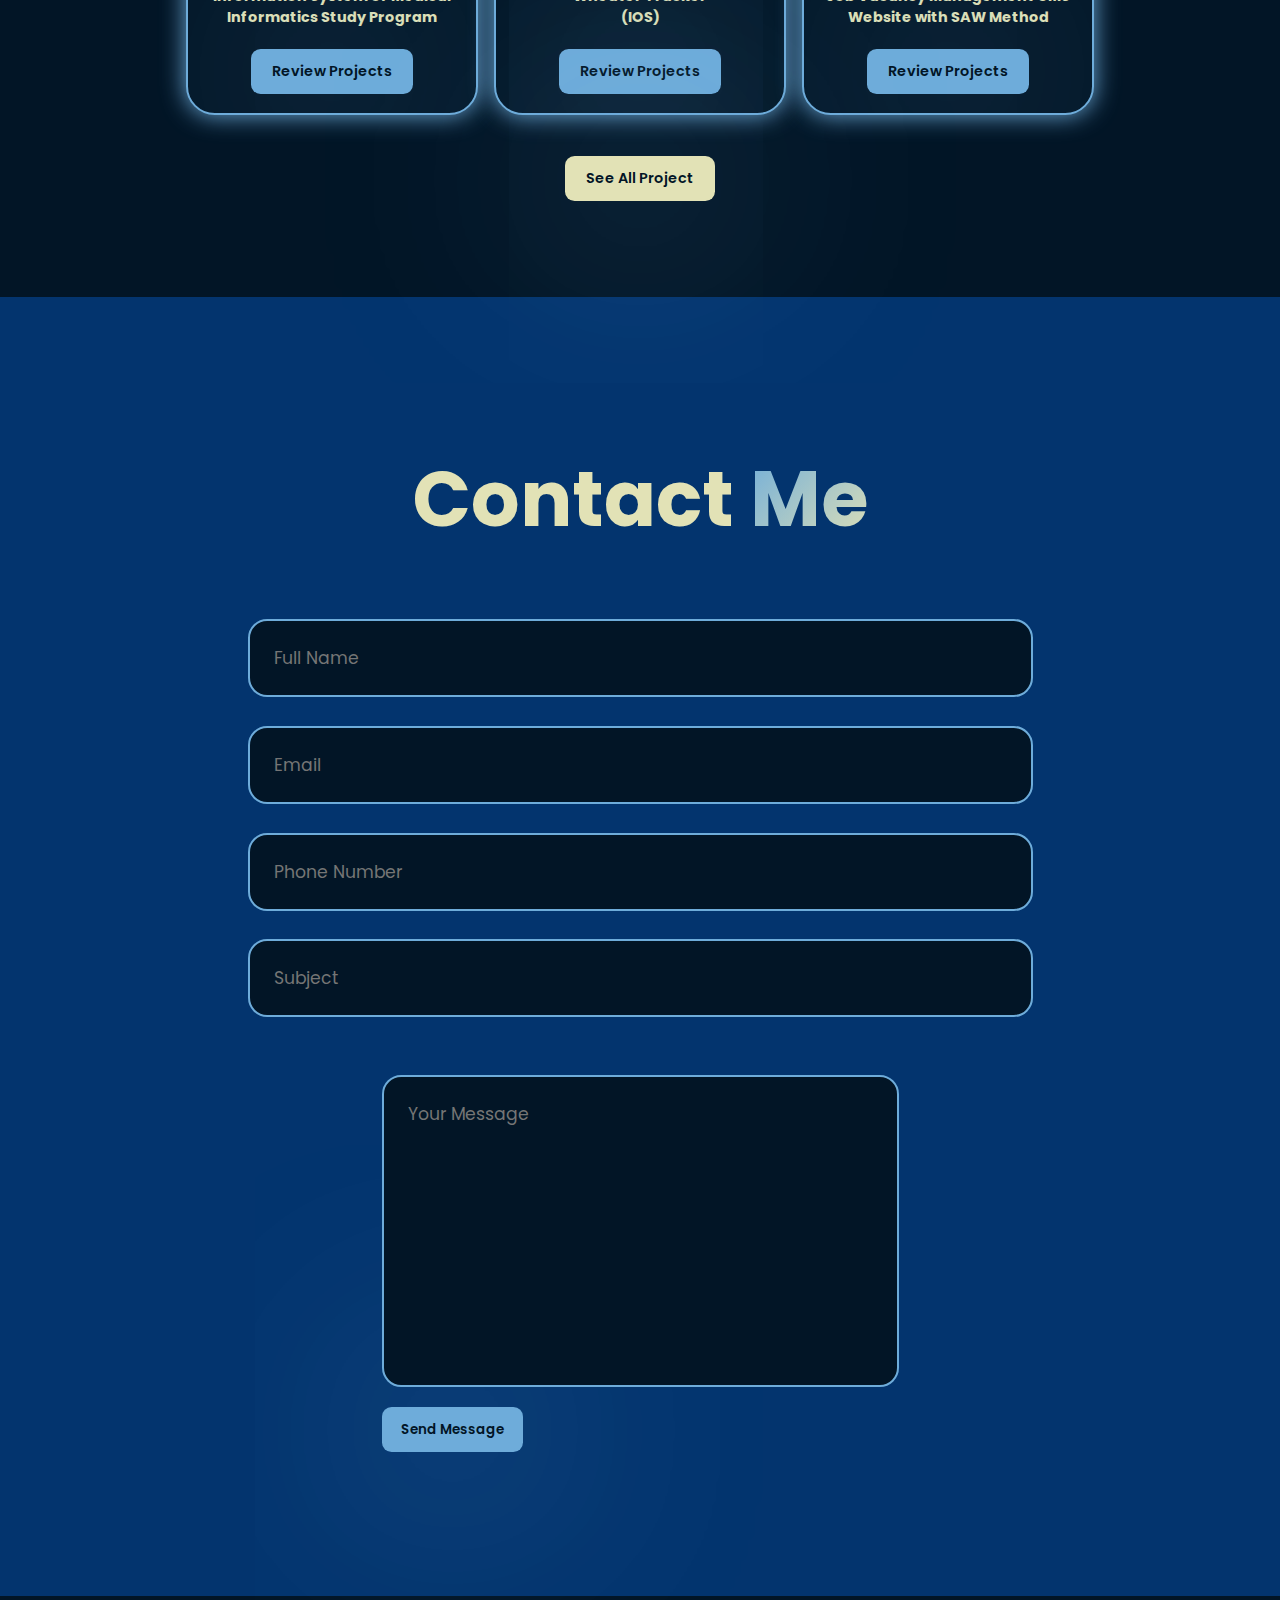
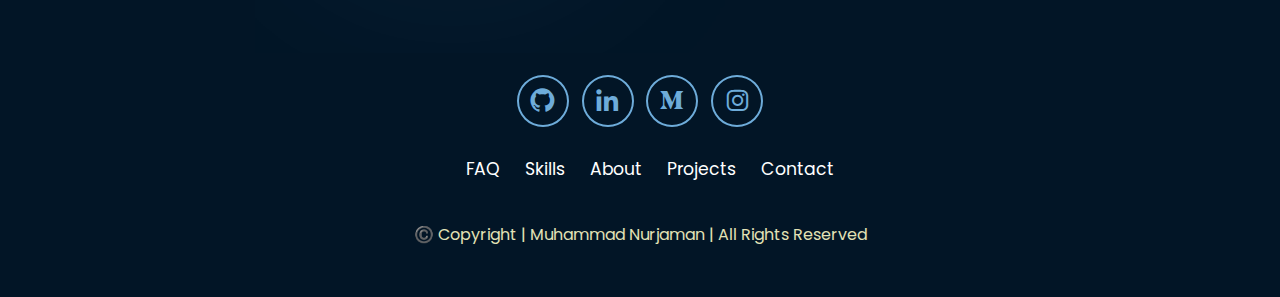
==== commit 66fa6362: "Update project" ====
--- a/index.html
+++ b/index.html
@@ -484,14 +484,14 @@
     <section class="projects" id="projects">
       <h2 class="heading">Projects</h2>
       <div id="myBtnContainer">
-        <a href="/projects.html" class="btn active" target="_blank"> Show all</a>
+        <button class="btn active" onclick="filterSelection('all')"> Show all</button>
         <button class="btn" onclick="filterSelection('mobile')">Mobile</button>
         <button class="btn" onclick="filterSelection('web')">Website</button>
-        <button class="btn" onclick="filterSelection('data')"> Data Scientist</button>
-        <button class="btn" onclick="filterSelection('freelance')"> Freelance</button>
+        <button class="btn" onclick="filterSelection('data')">Data Scientist</button>
+        <button class="btn" onclick="filterSelection('freelance')">Freelance</button>
       </div>
-      <!--  -->
-      <div>
+      <div class="projects-box">
+        <!--  -->
         <div class="project-card" data-category="web">
           <img src="/Assets//projects/P1.jpg" alt="" />
           <h3>Urban Drainage Monitoring with GIS Technology</h3>
@@ -585,7 +585,7 @@
         <div class="project-card" data-category="data">
           <img src="/Assets/projects/P13.png" alt="" />
           <h3>Data Analysis & Report of Graduate User Satisfaction Report X</h3>
-          <a href="https://drive.google.com/drive/folders/16CjoolrwpuiVN-Ls7EyHOP8e6ZoHGztb?usp=sharing" class="btn" target="_blank" rel="noopener noreferrer">Review Projects</a>
+          <a href="https://github.com/mnurjaman/Data-Analysis-Report-of-Graduate-User-Satisfaction-Report-X" class="btn" target="_blank" rel="noopener noreferrer">Review Projects</a>
         </div>
         <!--  -->
         <div class="project-card" data-category="data">
@@ -599,7 +599,79 @@
           <h3>Event Promotion and Webinar Setup Coordinator for Informed Talk Series</h3>
           <a href="https://www.instagram.com/p/C4hFsJBS1BX/?img_index=1" class="btn" target="_blank" rel="noopener noreferrer">Review Projects</a>
         </div>
+
+        <!-- <div class="project-card" data-category="freelance">
+          <img src="/Assets/projects/P15.png" alt="" />
+          <h3>Event Promotion and Webinar Setup Coordinator for Informed Talk Series</h3>
+          <a href="https://www.instagram.com/p/C4hFsJBS1BX/?img_index=1" class="btn" target="_blank" rel="noopener noreferrer">Review Projects</a>
+        </div>
+
+        <div class="project-card" data-category="freelance">
+          <img src="/Assets/projects/P15.png" alt="" />
+          <h3>Event Promotion and Webinar Setup Coordinator for Informed Talk Series</h3>
+          <a href="https://www.instagram.com/p/C4hFsJBS1BX/?img_index=1" class="btn" target="_blank" rel="noopener noreferrer">Review Projects</a>
+        </div>
+
+        <div class="project-card" data-category="freelance">
+          <img src="/Assets/projects/P15.png" alt="" />
+          <h3>Event Promotion and Webinar Setup Coordinator for Informed Talk Series</h3>
+          <a href="https://www.instagram.com/p/C4hFsJBS1BX/?img_index=1" class="btn" target="_blank" rel="noopener noreferrer">Review Projects</a>
+        </div>
+
+        <div class="project-card" data-category="freelance">
+          <img src="/Assets/projects/P15.png" alt="" />
+          <h3>Event Promotion and Webinar Setup Coordinator for Informed Talk Series</h3>
+          <a href="https://www.instagram.com/p/C4hFsJBS1BX/?img_index=1" class="btn" target="_blank" rel="noopener noreferrer">Review Projects</a>
+        </div>
+
+        <div class="project-card" data-category="freelance">
+          <img src="/Assets/projects/P15.png" alt="" />
+          <h3>Event Promotion and Webinar Setup Coordinator for Informed Talk Series</h3>
+          <a href="https://www.instagram.com/p/C4hFsJBS1BX/?img_index=1" class="btn" target="_blank" rel="noopener noreferrer">Review Projects</a>
+        </div>
+
+        <div class="project-card" data-category="freelance">
+          <img src="/Assets/projects/P15.png" alt="" />
+          <h3>Event Promotion and Webinar Setup Coordinator for Informed Talk Series</h3>
+          <a href="https://www.instagram.com/p/C4hFsJBS1BX/?img_index=1" class="btn" target="_blank" rel="noopener noreferrer">Review Projects</a>
+        </div>
+
+        <div class="project-card" data-category="freelance">
+          <img src="/Assets/projects/P15.png" alt="" />
+          <h3>Event Promotion and Webinar Setup Coordinator for Informed Talk Series</h3>
+          <a href="https://www.instagram.com/p/C4hFsJBS1BX/?img_index=1" class="btn" target="_blank" rel="noopener noreferrer">Review Projects</a>
+        </div>
+
+        <div class="project-card" data-category="freelance">
+          <img src="/Assets/projects/P15.png" alt="" />
+          <h3>Event Promotion and Webinar Setup Coordinator for Informed Talk Series</h3>
+          <a href="https://www.instagram.com/p/C4hFsJBS1BX/?img_index=1" class="btn" target="_blank" rel="noopener noreferrer">Review Projects</a>
+        </div>
+
+        <div class="project-card" data-category="freelance">
+          <img src="/Assets/projects/P15.png" alt="" />
+          <h3>Event Promotion and Webinar Setup Coordinator for Informed Talk Series</h3>
+          <a href="https://www.instagram.com/p/C4hFsJBS1BX/?img_index=1" class="btn" target="_blank" rel="noopener noreferrer">Review Projects</a>
+        </div>
+
+        <div class="project-card" data-category="freelance">
+          <img src="/Assets/projects/P15.png" alt="" />
+          <h3>Event Promotion and Webinar Setup Coordinator for Informed Talk Series</h3>
+          <a href="https://www.instagram.com/p/C4hFsJBS1BX/?img_index=1" class="btn" target="_blank" rel="noopener noreferrer">Review Projects</a>
+        </div>
+
+        <div class="project-card" data-category="freelance">
+          <img src="/Assets/projects/P15.png" alt="" />
+          <h3>Event Promotion and Webinar Setup Coordinator for Informed Talk Series</h3>
+          <a href="https://www.instagram.com/p/C4hFsJBS1BX/?img_index=1" class="btn" target="_blank" rel="noopener noreferrer">Review Projects</a>
+        </div> -->
         
+        <!-- ADD PORTFOLIO COPY THIS-->
+        <!-- <div class="project-card" data-category="freelance">
+          <img src="/Assets/projects/404.png" alt="" />
+          <h3></h3>
+          <a href="https://github.com/mnurjaman/job_hunt_saw" class="btn" target="_blank" rel="noopener noreferrer">Review Projects</a>
+        </div> -->
       </div>
       <div class="see-all-btn-container">
         <a href="projects.html" class="btn" target="_blank">See All Project</a>
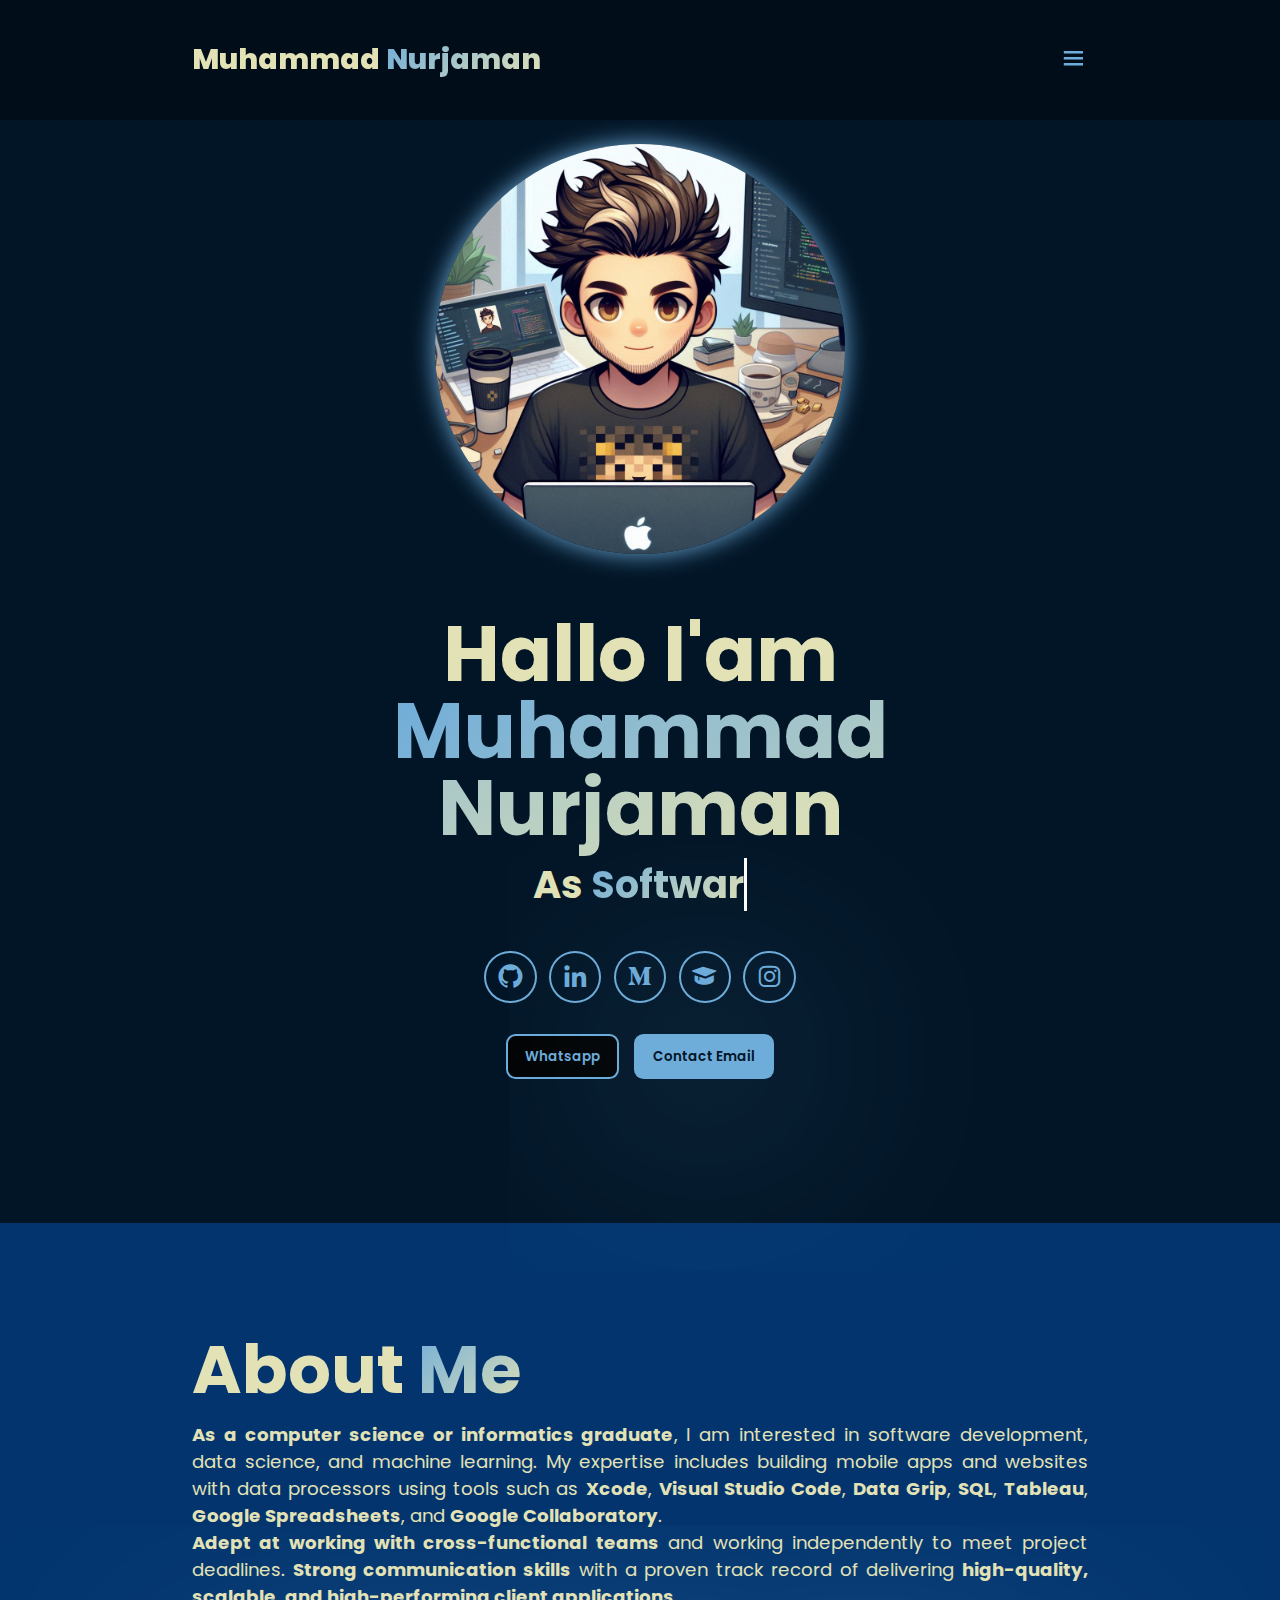
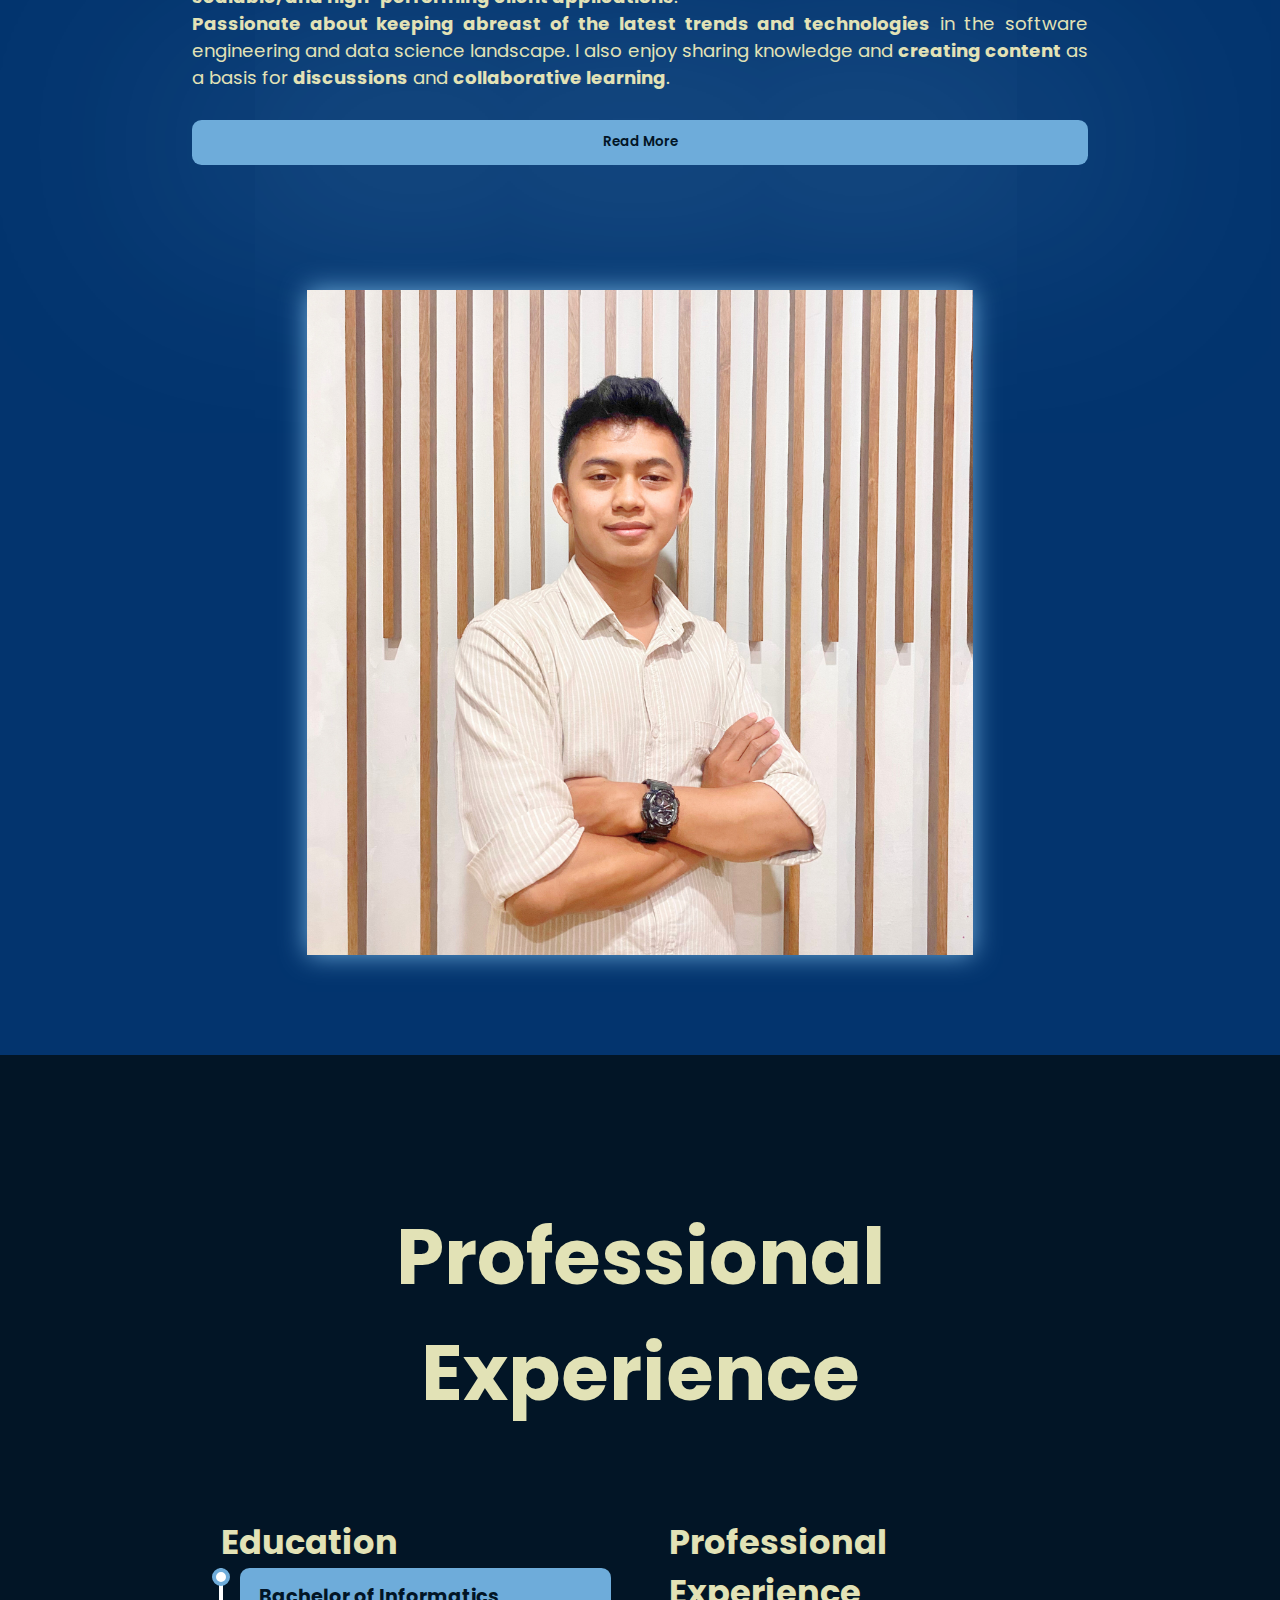
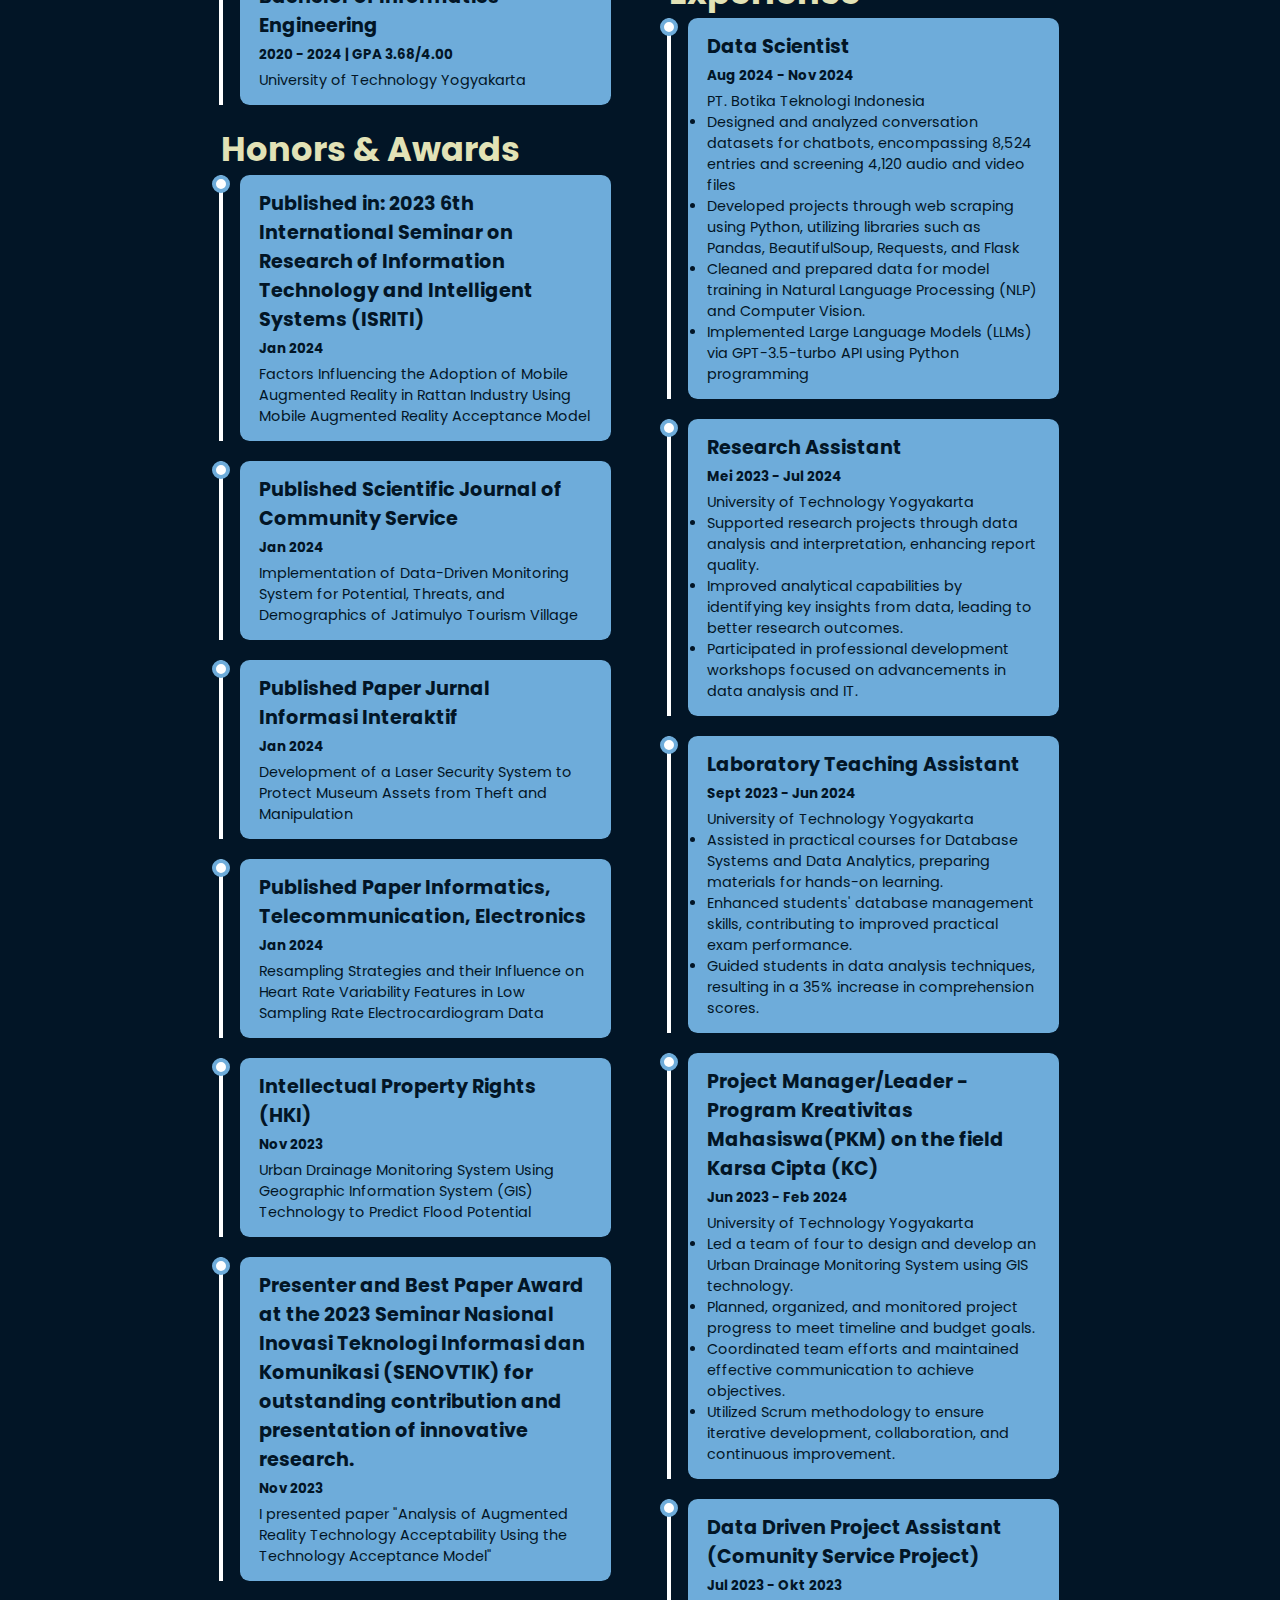
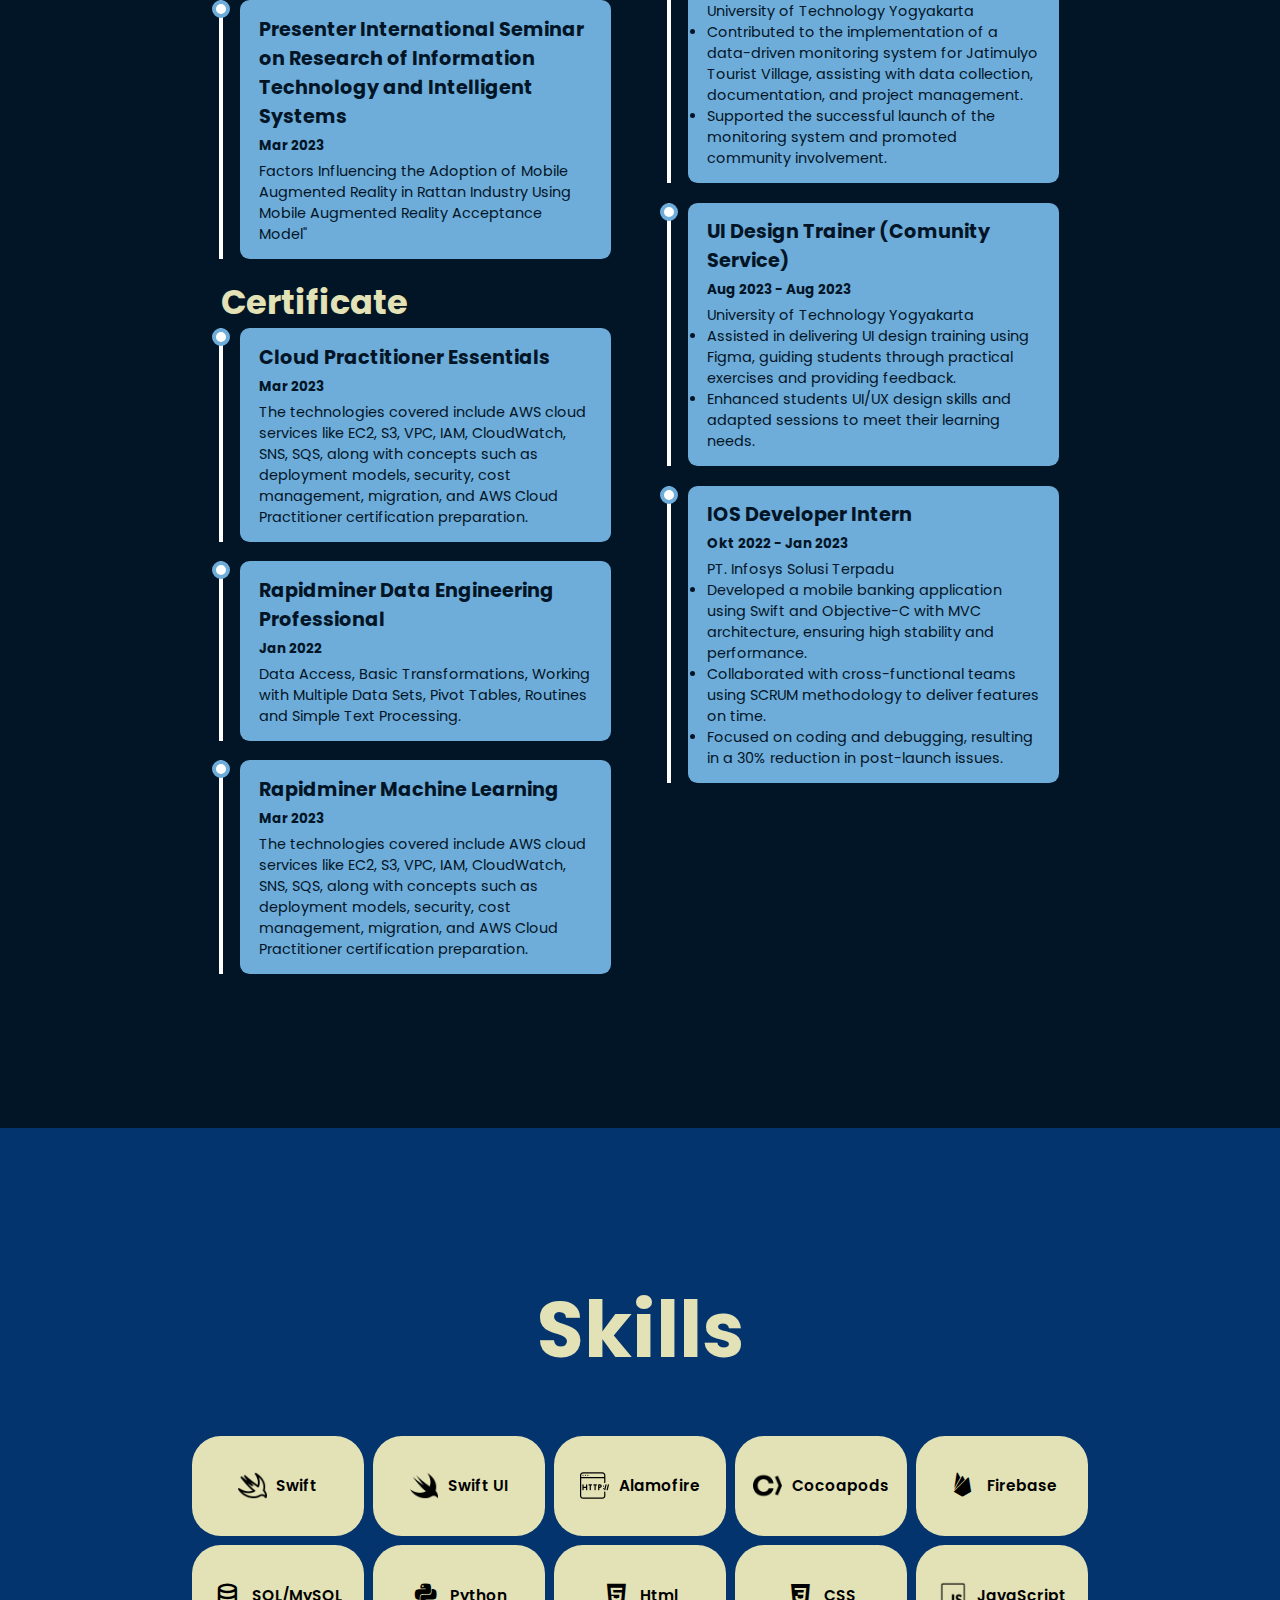
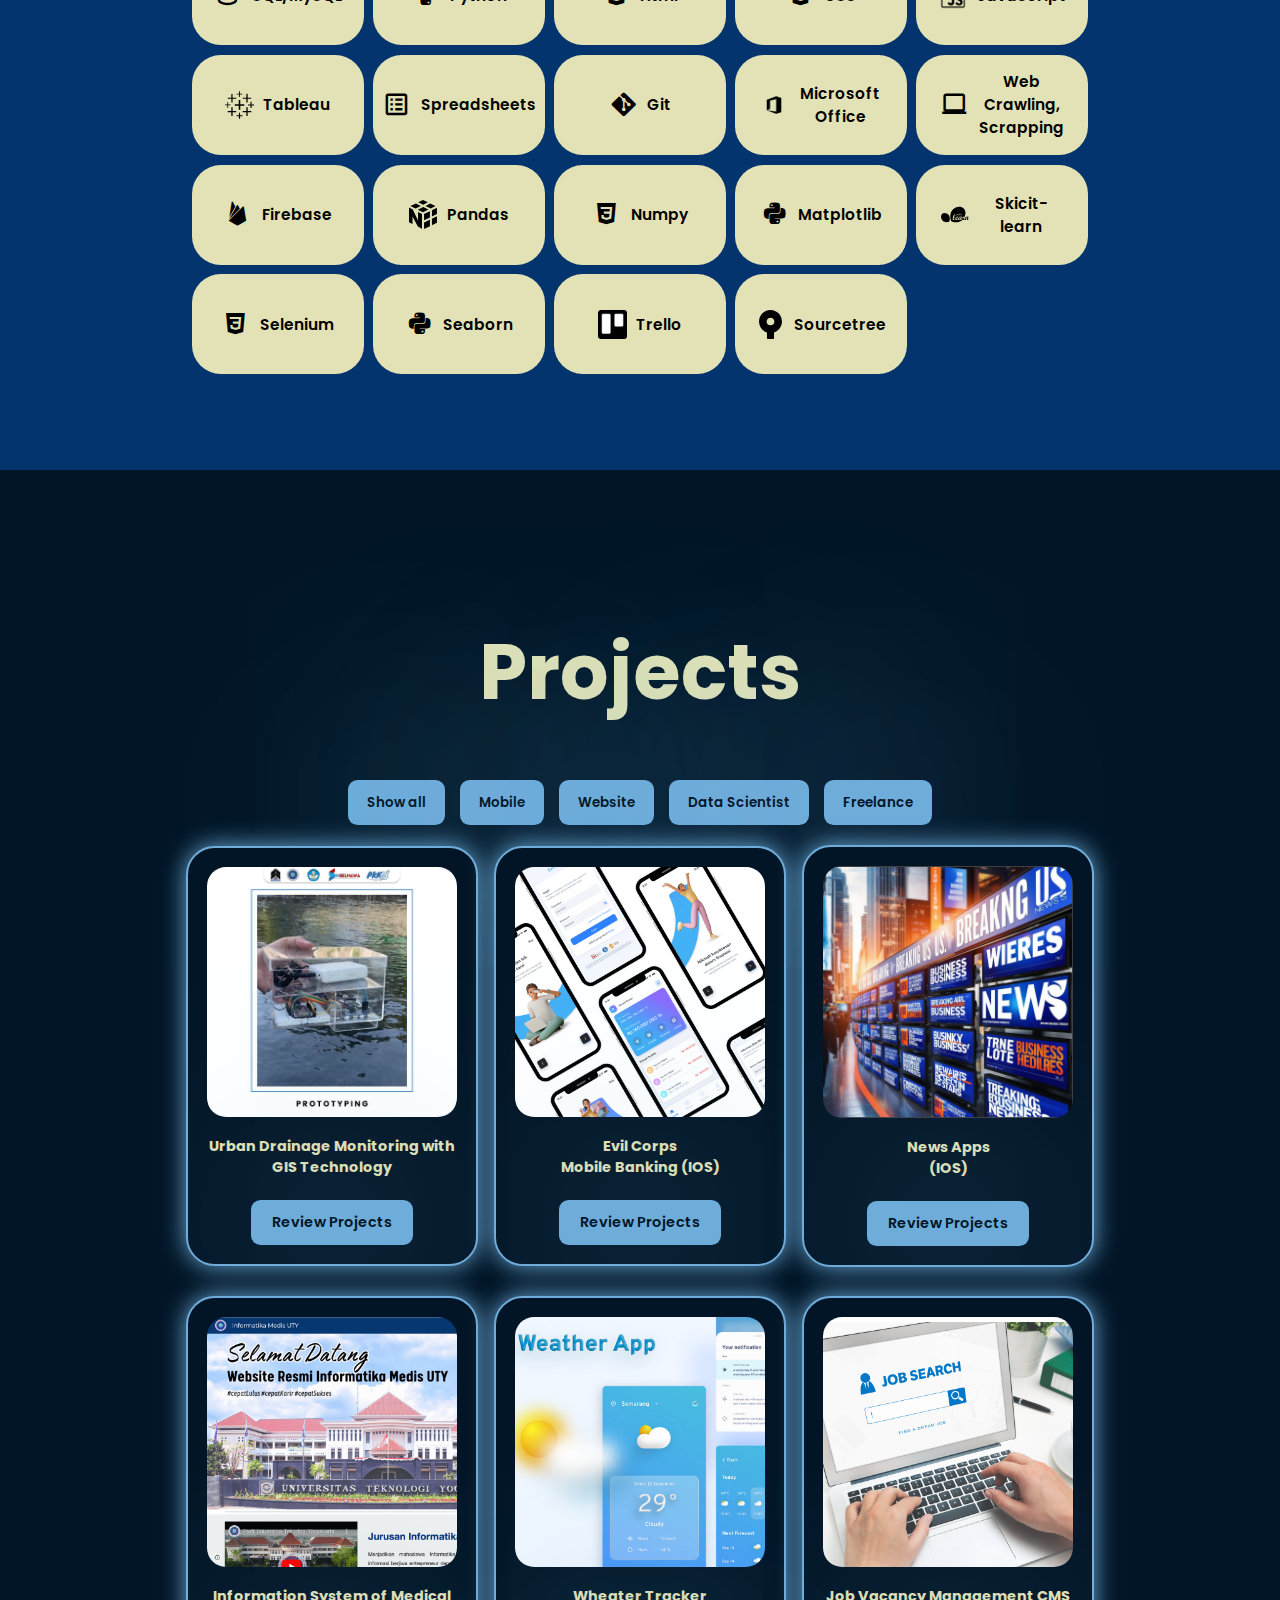
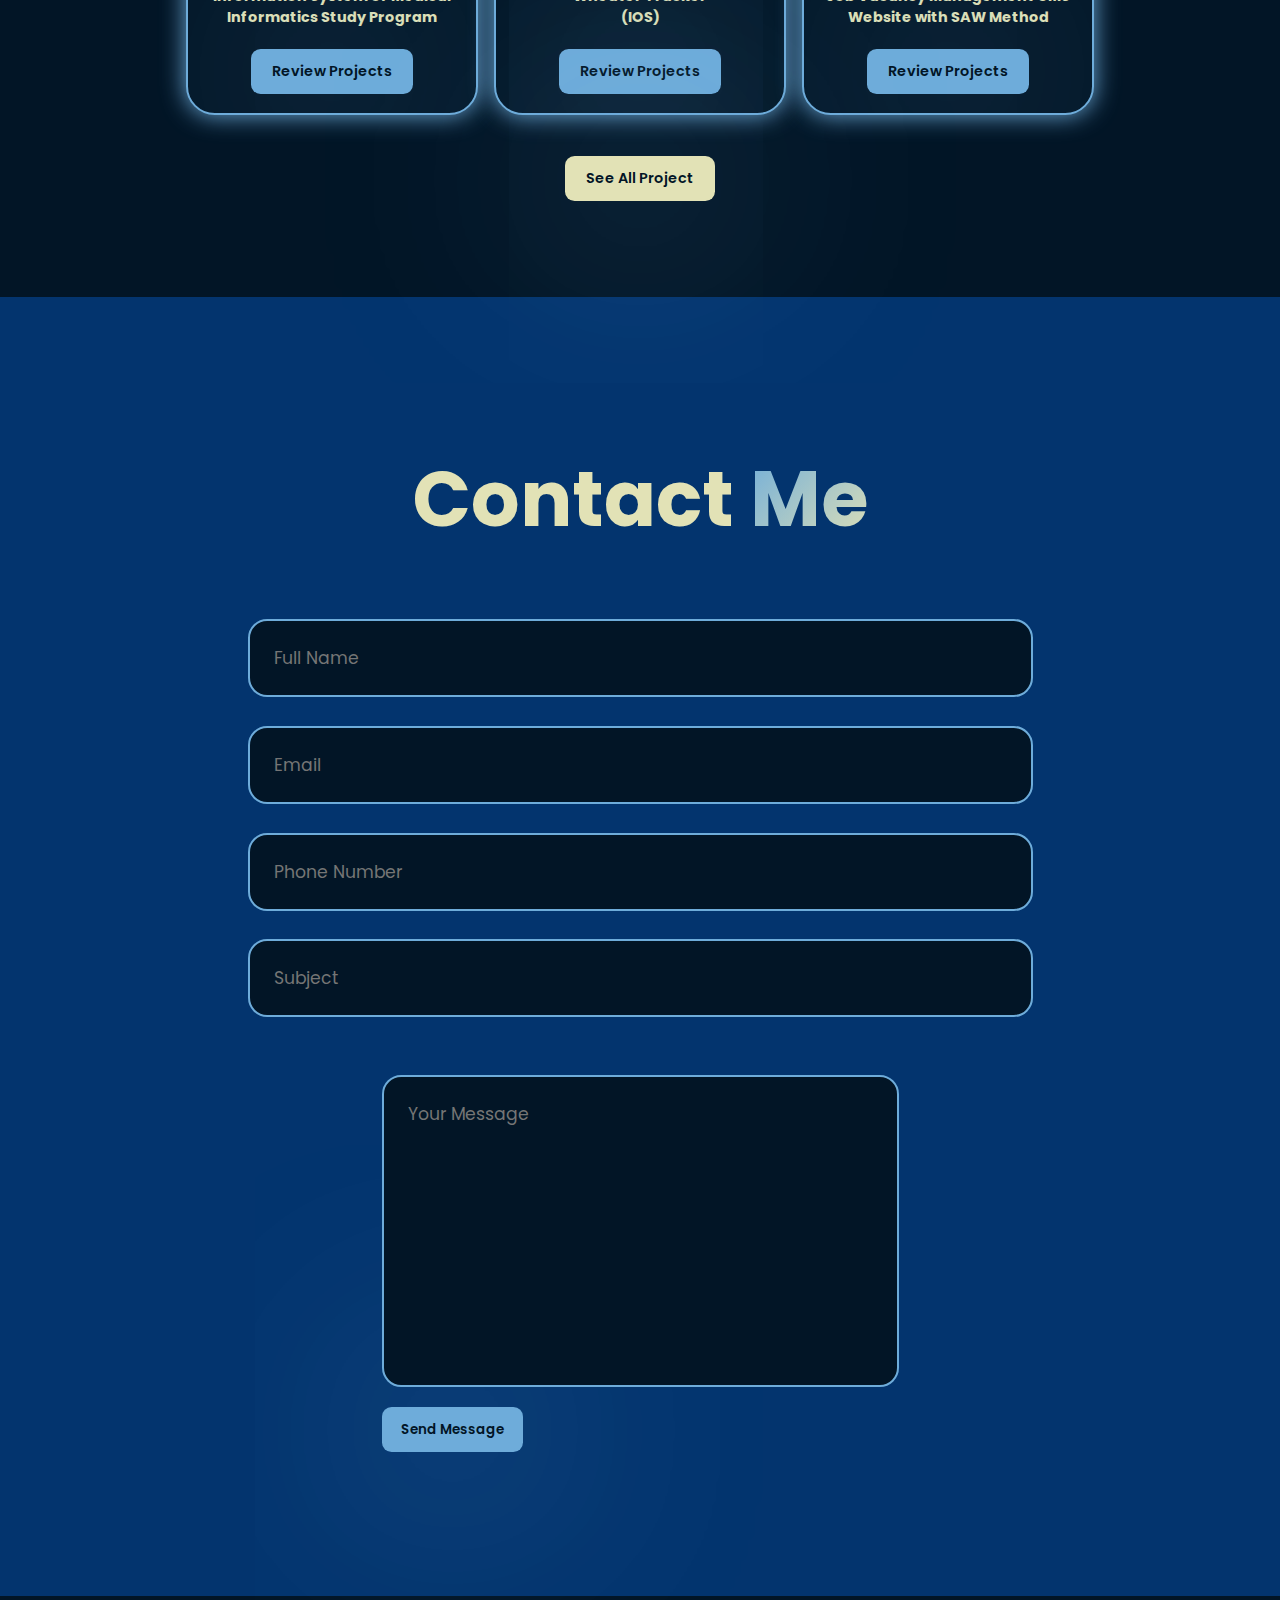
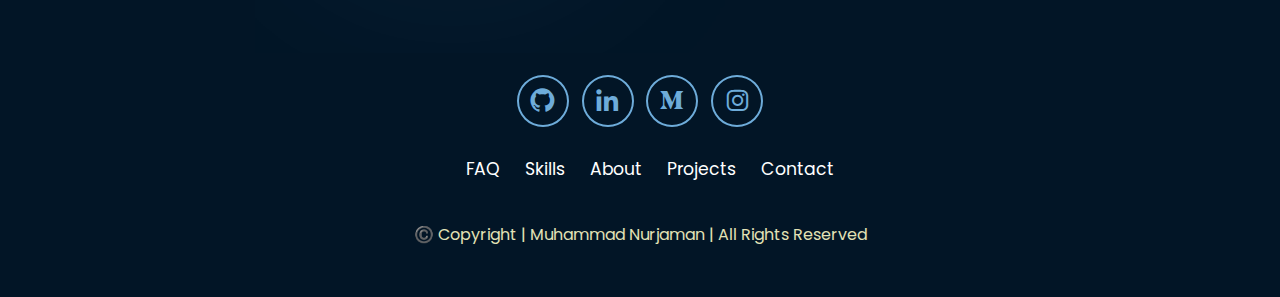
==== commit b1b76c89: "Update project" ====
--- a/index.html
+++ b/index.html
@@ -215,7 +215,7 @@
               </div>
               <div class="timeline-content">
                 <h3>Data Scientist</h3>
-                <h4>Aug 2024 - Jan 2023</h4>
+                <h4>Aug 2024 - Nov 2024</h4>
                 <p>PT. Botika Teknologi Indonesia</p>
                   <li>Designed and analyzed conversation datasets for chatbots, encompassing 8,524 entries and screening 4,120 audio and video files</li>
                   <li>Developed projects through web scraping using Python, utilizing libraries such as Pandas, BeautifulSoup, Requests, and Flask</li>
@@ -584,7 +584,7 @@
         <!--  -->
         <div class="project-card" data-category="data">
           <img src="/Assets/projects/P13.png" alt="" />
-          <h3>Data Analysis & Report of Graduate User Satisfaction Report X</h3>
+          <h3>Data Analysis & Report of Graduate User Satisfaction</h3>
           <a href="https://github.com/mnurjaman/Data-Analysis-Report-of-Graduate-User-Satisfaction-Report-X" class="btn" target="_blank" rel="noopener noreferrer">Review Projects</a>
         </div>
         <!--  -->
